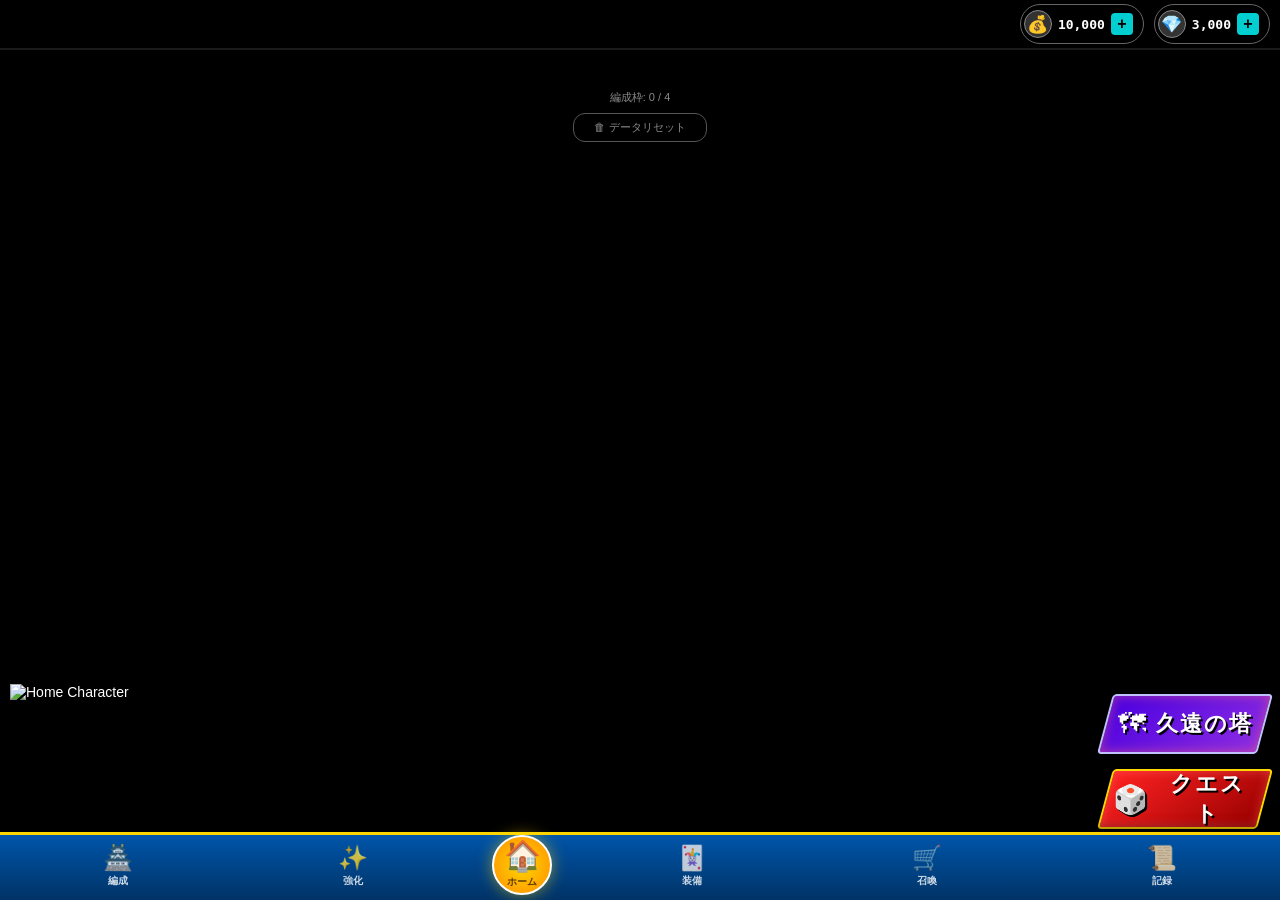
==== index.html @ 0bf2eef8 "Replace sugoroku with auto quest mode and panel battles" ====
<!DOCTYPE html>
<html lang="ja">
<head>
<meta charset="UTF-8">
<meta name="viewport" content="width=device-width, initial-scale=1.0, maximum-scale=1.0, user-scalable=no, viewport-fit=cover">
<title>時空大戦絵巻</title>
<link rel="manifest" href="manifest.json">
<meta name="theme-color" content="#0055aa">

<meta name="apple-mobile-web-app-capable" content="yes">
<meta name="apple-mobile-web-app-status-bar-style" content="black-translucent">
<meta name="apple-mobile-web-app-title" content="時空大戦">
<link rel="apple-touch-icon" href="icon.webp">
<link rel="preconnect" href="https://fonts.googleapis.com">
<link rel="preconnect" href="https://fonts.gstatic.com" crossorigin>
<link href="https://fonts.googleapis.com/css2?family=Reggae+One&display=swap" rel="stylesheet">

<script>
  if ('serviceWorker' in navigator) {
    window.addEventListener('load', () => {
      navigator.serviceWorker.register('./sw.js')
        .then(() => console.log('Service Worker Registered'));
    });
  }
</script>
<link rel="stylesheet" href="style-base.css">
<link rel="stylesheet" href="style-gacha.css">
<link rel="stylesheet" href="style-battle.css">
<link rel="stylesheet" href="style-sugoroku.css">
<link rel="stylesheet" href="style-panel-battle.css">
<link rel="stylesheet" href="style-formation.css">

<link rel="icon" href="data:,">

<script src="sound_manager.js"></script>

<style>
    /* グローバルヘッダー (ステータス表示用) */
    .global-header {
    position: fixed;
    top: 0; left: 0; width: 100%;
    
    /* ★修正: safe-area-inset-topでノッチ対応 */
    height: calc(var(--header-h, 50px) + env(safe-area-inset-top, 0px));
    
    background: linear-gradient(to bottom, #000 0%, rgba(0,0,0,0.9) 80%, rgba(0,0,0,0.7) 100%);
    z-index: 10000;
    display: flex;
    align-items: center;
    justify-content: flex-end; 
    padding: 0 10px;
    
    /* ★修正: 上部にセーフエリア分の余白 */
    padding-top: env(safe-area-inset-top, 0px);
    
    box-sizing: border-box;
    border-bottom: 2px solid rgba(255,255,255,0.1);
    pointer-events: none; 
}

/* ★追加: PWAスタンドアロンモード時のヘッダー微調整 */
.pwa-standalone .global-header {
    /* スタンドアロンモードではノッチのみ考慮 */
}

/* ★追加: ブラウザモード時（URLバーがある場合）*/
.pwa-browser .global-header {
    /* ブラウザモードでは追加調整不要（URLバーの下にヘッダーが来る） */
}
    .gh-right { display: flex; align-items: center; gap: 10px; pointer-events: auto; }
    
    .gh-resource {
        display: flex; align-items: center;
        background: rgba(0,0,0,0.6); border: 1px solid #666;
        border-radius: 20px; padding: 3px 10px 3px 3px;
        height: 32px; min-width: 100px;
    }
    .gh-icon {
        width: 26px; height: 26px; display: flex; align-items: center; justify-content: center;
        font-size: 17px; background: #333; border-radius: 50%; margin-right: 6px; border: 1px solid #888;
    }
    .gh-val { color: #fff; font-weight: bold; font-family: monospace; font-size: 13px; flex: 1; text-align: right; }
    .gh-plus {
        width: 22px; height: 22px; background: #00ced1; color: #000;
        border-radius: 4px; display: flex; align-items: center; justify-content: center;
        font-weight: bold; font-size: 16px; margin-left: 6px; cursor: pointer;
    }

 /* ★修正: 画面コンテンツ位置調整 (ヘッダー + セーフエリア) */
.screen {
    padding-top: calc(var(--header-h, 50px) + env(safe-area-inset-top, 0px)) !important;
}

/* ★追加: バトル画面はフルスクリーン（ヘッダーなし）*/
#screen-battle {
    padding-top: env(safe-area-inset-top, 0px) !important;
}
    
  /* ★修正: ホームロゴ位置 */
.home-logo-area {
    margin-top: calc(20px + env(safe-area-inset-top, 0px));
}

/* ホーム画面キャラクター配置 */
.home-char-anim {
    position: absolute;
    
    /* ★修正1: 位置を少し下げる（床に足を着けるため） */
    bottom: 200px; 
    
    /* ★修正2: 左端からの距離（少し左に寄せる） */
    left: 10px;
    
    /* ★修正3: サイズを小さくする（160px → 90px くらいに） */
    width: 140px; 
    height: auto;
    
    /* 重なり順などの設定はそのまま */
    z-index: 20;
    pointer-events: none;
    /* 影をつけて馴染ませる（お好みで） */
    filter: drop-shadow(4px 7px 5px rgba(0,0,0,0.8));
}

/* 画面サイズに応じた微調整（必要な場合） */
@media (max-width: 380px) {
    .home-char-anim {
        width: 140px;
        bottom: 120px;
        left: 0;
    }

}
</style>

<script src="data.js"></script>
<script src="card_system.js"></script>
<script src="managers.js"></script>
<script src="scene_card_equip.js"></script>
<script src="scene_formation_redesign.js"></script>
<script src="scene_enhance.js"></script>
<script src="battle_state.js"></script>
<script src="battle_view.js"></script>
<script src="battle_effect.js"></script>
<script src="scene_battle.js"></script>
<script src="scene_gacha.js"></script>
<script src="scene_zukan.js"></script>
<script src="data_sugoroku_stages.js"></script> 
<script src="scene_sugoroku.js"></script>
<script src="sugoroku_ui.js"></script>
<script src="scene_panel_battle.js"></script>
<script src="panel_battle_ui.js"></script>
<script src="main.js"></script>


<meta name="apple-mobile-web-app-capable" content="yes">
    
    <meta name="mobile-web-app-capable" content="yes">
</head>
<body>

<div class="app-background"></div>

<div id="global-header" class="global-header">
    <div class="gh-right">
        <div class="gh-resource">
            <div class="gh-icon">💰</div>
            <span class="gh-val" id="gh-gold">0</span>
            <div class="gh-plus">+</div>
        </div>
        <div class="gh-resource">
            <div class="gh-icon" style="color:#0ff;">💎</div>
            <span class="gh-val" id="gh-gem">0</span>
            <div class="gh-plus" onclick="alert('課金画面へ(未実装)')">+</div>
        </div>
    </div>
</div>

<div id="global-footer" class="global-footer">
    <button class="gf-btn" onclick="changeScene('edit')"><div class="gf-icon">🏯</div><div class="gf-text">編成</div></button>
    <button class="gf-btn" onclick="changeScene('enhance')"><div class="gf-icon">✨</div><div class="gf-text">強化</div></button>
    <button class="gf-btn main-btn" onclick="changeScene('home')"><div class="gf-icon">🏠</div><div class="gf-text">ホーム</div></button>
    <button class="gf-btn" onclick="changeScene('cards')"><div class="gf-icon">🃏</div><div class="gf-text">装備</div></button>
    <button class="gf-btn" onclick="changeScene('gacha')"><div class="gf-icon">🛒</div><div class="gf-text">召喚</div></button>
    <button class="gf-btn" onclick="changeScene('zukan')"><div class="gf-icon">📜</div><div class="gf-text">記録</div></button>
</div>

<div id="screen-home" class="screen active">

    <div class="home-logo-area"></div>
    <img src="images/my_character.webp" class="home-char-anim" alt="Home Character">
    
    <div class="home-quest-btn-container">

        <button class="btn-quest-big" style="margin-bottom: 15px; background: linear-gradient(135deg, #4a00e0, #8e2de2); border-color: #c0c0ff;" onclick="changeScene('tower')">
            <div class="qb-icon">🗺</div>
            <div class="qb-text">久遠の塔</div>
        </button>
        
        <button class="btn-quest-big" onclick="goToSugoroku()">
            <div class="qb-icon">🎲</div>
            <div class="qb-text">クエスト</div>
        </button>
    </div>
    <div style="text-align:center; margin-top:20px; padding-bottom:80px;">
        <div style="color:#888; font-size:11px; margin-bottom:8px;">編成枠: <span id="home-slot-info"></span></div>
        <button onclick="if(confirm('全データをリセットしますか？\nこの操作は取り消せません！')){app.data.resetAllData();}" style="background:rgba(0,0,0,0.4); border:1px solid #555; color:#888; font-size:11px; padding:6px 20px; border-radius:12px; cursor:pointer;">🗑 データリセット</button>
    </div>
</div>

<div id="screen-map-select" class="screen">
    <div class="header-bar">
        <button class="btn-back" onclick="goHome()">🏠</button>
        <span class="header-title">出撃エリア選択</span>
    </div>
    <div class="map-select-container">
        <div id="stage-list" class="stage-list-scroll">
            </div>
    </div>
</div>

<style>
/* マップ選択画面用スタイル */
.map-select-container {
    width: 100%; height: 100%;
    padding: 10px; box-sizing: border-box;
    overflow-y: auto;
    background: #222;
}
.stage-card {
    position: relative;
    width: 100%; height: 100px;
    margin-bottom: 15px;
    border-radius: 8px;
    background-size: cover; background-position: center;
    border: 2px solid #555;
    box-shadow: 0 4px 8px rgba(0,0,0,0.5);
    overflow: hidden;
    transition: transform 0.1s;
}
.stage-card:active { transform: scale(0.98); }
.stage-card-overlay {
    position: absolute; top: 0; left: 0; width: 100%; height: 100%;
    background: linear-gradient(to right, rgba(0,0,0,0.9) 0%, rgba(0,0,0,0.4) 60%, transparent 100%);
    padding: 10px; box-sizing: border-box;
    display: flex; flex-direction: column; justify-content: center;
}
.stage-title { font-size: 18px; font-weight: bold; color: #fff; text-shadow: 0 0 5px #000; margin-bottom: 4px; }
.stage-desc { font-size: 11px; color: #ccc; line-height: 1.4; max-width: 70%; }
.stage-level { position: absolute; top: 10px; right: 10px; background: rgba(0,0,0,0.6); color: #0ff; font-weight: bold; font-size: 12px; padding: 2px 6px; border-radius: 4px; border: 1px solid #0ff; }

/* ロック状態 */
.stage-card.locked { filter: grayscale(100%); pointer-events: none; opacity: 0.6; }
.lock-cover {
    position: absolute; top: 0; left: 0; width: 100%; height: 100%;
    background: rgba(0,0,0,0.7);
    display: flex; align-items: center; justify-content: center;
    color: #888; font-weight: bold; font-size: 20px;
}
</style>

<div id="screen-edit" class="screen">
    <div class="formation-top-area">
        <div class="selected-card-detail">
            <div class="selected-card-image" id="selected-card-img">
                </div>
            <div class="selected-card-rarity" id="selected-card-rarity">
                </div>
        </div>
        
        <div class="selected-card-stats" id="selected-card-stats">
            <div class="stat-name-row">
                <div class="stat-name" id="selected-name">キャラクターを選択</div>
                <div class="stat-subinfo">
                    <span id="selected-level">レベル 1/50</span>
                    <span id="selected-size">サイズ 1x1</span>
                </div>
            </div>
            
            <div class="stat-row">
                <span class="stat-label">HP</span>
                <span class="stat-value hp" id="selected-hp">0</span>
            </div>
            <div class="stat-row">
                <span class="stat-label">攻撃力</span>
                <span class="stat-value atk" id="selected-atk">0</span>
            </div>
            <div class="stat-row">
                <span class="stat-label">素早さ</span>
                <span class="stat-value spd" id="selected-spd">0</span>
            </div>
            
            <div class="passive-row" id="selected-passive" style="display:none;">
                <span class="passive-icon">⚡</span>
                <span class="passive-text" id="passive-text">パッシブ</span>
            </div>
            
        </div>
    </div>
    
    <div class="formation-middle-area">
        <div class="formation-board-large" id="edit-board-large">
            <div class="grid-bg">
                <div class="grid-cell front" data-idx="0">F1</div>
                <div class="grid-cell front" data-idx="1">F2</div>
                <div class="grid-cell front" data-idx="2">F3</div>
                <div class="grid-cell front" data-idx="3">F4</div>
                <div class="grid-cell back" data-idx="4">B1</div>
                <div class="grid-cell back" data-idx="5">B2</div>
                <div class="grid-cell back" data-idx="6">B3</div>
                <div class="grid-cell back" data-idx="7">B4</div>
            </div>
            <div id="edit-units-layer-large"></div>
        </div>
        
        <div class="deck-total-stats">
            <div class="deck-stat-item">
                <span class="deck-stat-label">所持カード</span>
                <span class="deck-stat-value" id="owned-card-count">0</span>
            </div>
            <div class="deck-stat-item">
                <span class="deck-stat-label">総HP</span>
                <span class="deck-stat-value hp" id="total-hp-new">0</span>
            </div>
            <div class="deck-stat-item">
                <span class="deck-stat-label">総攻撃力</span>
                <span class="deck-stat-value atk" id="total-atk-new">0</span>
            </div>
            <div class="deck-stat-item">
                <span class="deck-stat-label">平均SP</span>
                <span class="deck-stat-value sp" id="avg-sp-new">0.0</span>
            </div>
            <div class="deck-stat-item">
                <span class="deck-stat-label">枠</span>
                <span class="deck-stat-value" id="slot-count-info" style="color:#ffd700;">0/4</span>
            </div>
        </div>
        
        <div class="formation-controls">
            <button class="btn-clear-all" onclick="clearFormation()">全解除</button>
            <button class="btn-start-battle" id="btn-start-new" disabled>出陣開始</button>
        </div>
    </div>
    
    <div class="formation-bottom-area">
        <div class="owned-cards-label">
            <span>所持カード</span>
            <span class="owned-count" id="card-count-label">0体</span>
        </div>
        
        <div class="cards-horizontal-scroll" id="formation-cards-horizontal">
            </div>
        
        <div class="filter-buttons-area" id="filter-buttons">
            <button class="filter-btn active" data-filter="all">ALL</button>
            <button class="filter-btn" data-filter="0">👼 神</button>
            <button class="filter-btn" data-filter="1">👑 覇王</button>
            <button class="filter-btn" data-filter="2">👸 姫</button>
            <button class="filter-btn" data-filter="3">⚔️ 武将</button>
            <button class="filter-btn" data-filter="4">⚙️ 豪族</button>
            <button class="filter-btn" data-filter="5">👻 妖怪</button>
            <button class="filter-btn" data-filter="rarity">レアリティの高い順</button>
        </div>
    </div>
</div>

<div id="screen-enhance" class="screen">
    <div class="header-bar"><button class="btn-back" onclick="goHome()">🏠</button><span class="header-title">武将強化</span></div>
    
    <div class="enhance-layout-panel tall-panel" id="enh-panel"></div>

    <div class="inventory-area enhance-list-area">
        <div class="card-list grid-5-col" id="enhance-list"></div>
    </div>
</div>

<div id="screen-gacha" class="screen">
    <div class="header-bar">
        <button class="btn-back" onclick="goHome()">🏠</button>
        <span class="header-title">召喚の儀</span>
    </div>

    <div class="gacha-container">
        <div class="gacha-banner">
            <div class="banner-text">時空の英雄を<br>呼び覚ませ</div>
        </div>

        <div class="gacha-controls"></div>
    </div>

    <div id="gacha-result" class="gacha-result-overlay" style="display:none;"></div>
</div>

<div id="screen-zukan" class="screen">
    <div class="header-bar">
        <button class="btn-back" onclick="goHome()">🏠</button>
        <span class="header-title">武将名鑑</span>
    </div>
</div>

<div id="screen-cards" class="screen">
    <div class="header-bar">
        <button class="btn-back" onclick="goHome()">🏠</button>
        <span class="header-title">装備カード</span>
    </div>
    <div class="card-screen-body">
        <div id="card-screen-content"></div>
    </div>
</div>

<div id="screen-battle" class="screen">
    <div class="battle-field" id="field">
        <button id="btn-speed" class="btn-speed" onclick="toggleSpeed()">x1.0</button>
        <div class="order-bar-container"><div class="order-label">NEXT:</div><div class="order-list" id="order-list"></div></div>
        <div class="cutin-layer" id="cutin-layer"></div>
        
        <div class="battle-area-container battle-area-enemy" id="enemy-area">
            <div class="battle-board" id="enemy-board"></div>
        </div>
        
        <div class="battle-area-container battle-area-player" id="player-area">
            <div class="battle-board" id="player-board"></div>
        </div>
    </div>
    <div style="background:#111; padding:10px; text-align:center; border-top:1px solid #333;">
        <button class="btn-mini" onclick="backToEdit()">撤退</button>
    </div>
</div>

<div id="screen-sugoroku" class="screen">
    <div class="header-bar">
        <button class="btn-back" onclick="goHome()">🏠</button>
        <span class="header-title">クエスト</span>
    </div>

    <div class="sg-container">
        <div class="sg-scroll-area">
            <div id="sugoroku-track" class="sg-track"></div>
        </div>

        <div class="sg-ctrl-panel">
            <div class="sg-info-box">
                <div id="sg-msg-log" class="sg-log"></div>
            </div>
            <div class="sg-dice-box">
                <div id="sg-dice-val" class="sg-remain">残り: --回</div>
                <div id="sg-dice-visual" class="sg-dice">🎲</div>
                <button class="btn-red sg-roll-btn" onclick="app.sugorokuScreen.rollDice()">サイコロを振る</button>
            </div>
        </div>
    </div>
</div>

<script src="scene_tower.js"></script>
<div id="screen-tower" class="screen">
        <div class="header-bar">
            <button class="btn-back" onclick="app.changeScene('screen-home')">🏠</button>
            <div class="header-title">久遠の塔</div>
            <div style="width:40px;"></div>
        </div>

        <div class="tower-container" style="flex:1; display:flex; flex-direction:column; align-items:center; width:100%; overflow-y:auto; padding-top:10px;">
            
            <div id="tower-floor-num" class="tower-floor-display" style="margin-bottom: 10px;">
                第 1 階層
            </div>

            <div class="tower-panel" style="width:90%; max-width:400px; background:rgba(0,0,0,0.6); border:1px solid #a0f; padding:20px; border-radius:12px;">
                <div id="tower-enemy-info" style="width:100%;">
                    </div>
            </div>

            <button class="btn-tower-challenge" onclick="app.towerScreen.startBattle()">
                挑戦開始
                <span class="btn-sub-text">消費スタミナ: 0</span>
            </button>

        </div>
        
        </div>
</div>

<style>
/* --- 塔画面のスタイル修正 --- */

/* 1. 背景画像をセットし、雰囲気を暗くする */
#screen-tower {
    /* お好みの塔の画像を images フォルダに入れてファイル名を指定してください */
    /* もし画像がない場合は、仮で暗いグラデーションにします */
    background: linear-gradient(to bottom, #050510, #1a0b2e); 
    /* 画像がある場合は以下を有効にしてください */
    background-image: url('images/bg_tower_top.webp'); 
    background-size: cover;
    background-position: center bottom;
    color: #fff;
}

/* 2. 不要な「東京タワーアイコン」を消す */
.tower-icon-large {
    display: none !important;
}

/* 3. かっこいい「挑戦ボタン」のデザイン定義 */
.btn-tower-challenge {
    position: relative;
    width: 260px;
    padding: 15px 0;
    margin: 20px auto;
    
    /* 紫～ピンクの怪しいグラデーション */
    background: linear-gradient(135deg, #b000e0 0%, #6a00ff 100%);
    border: 2px solid #deaaff;
    border-radius: 50px;
    
    /* 文字スタイル */
    color: #fff;
    font-size: 24px;
    font-weight: 900;
    font-family: sans-serif;
    letter-spacing: 2px;
    text-shadow: 0 0 10px #e0f, 0 2px 0 #000;
    
    /* 発光エフェクト */
    box-shadow: 
        0 0 20px rgba(160, 0, 255, 0.6), 
        inset 0 2px 10px rgba(255, 255, 255, 0.4);
    
    cursor: pointer;
    overflow: hidden;
    transition: transform 0.1s;
}

/* ボタンのキラッと光るアニメーション */
.btn-tower-challenge::after {
    content: '';
    position: absolute;
    top: -50%; left: -100%;
    width: 50%; height: 200%;
    background: linear-gradient(to right, transparent, rgba(255,255,255,0.6), transparent);
    transform: rotate(25deg);
    animation: shineFlow 3s infinite ease-in-out;
}

@keyframes shineFlow {
    0% { left: -100%; }
    20% { left: 200%; }
    100% { left: 200%; }
}

.btn-tower-challenge:active {
    transform: scale(0.95);
    filter: brightness(0.8);
}

.btn-sub-text {
    display: block;
    font-size: 11px;
    font-weight: normal;
    color: #e0ccff;
    margin-top: 2px;
    letter-spacing: 0;
    text-shadow: none;
    opacity: 0.9;
}

/* =============================================
   ★塔 敵プレビュー (カードグリッド)
   ============================================= */
.tower-section-label {
    font-size: 12px;
    font-weight: bold;
    color: #ff6666;
    letter-spacing: 2px;
    text-align: center;
    margin-bottom: 6px;
    text-shadow: 0 0 8px rgba(255,0,0,0.3);
}

/* カードグリッド (4列) */
.tower-card-grid {
    display: grid;
    grid-template-columns: repeat(4, 1fr);
    gap: 4px;
    width: 100%;
    padding: 0;
}

/* 個別カード */
.tower-enemy-card {
    position: relative;
    aspect-ratio: 3 / 4;
    background: #222;
    border: 2px solid #555;
    border-radius: 6px;
    background-size: cover, cover;
    background-position: center, center;
    overflow: hidden;
    box-shadow: 0 2px 6px rgba(0,0,0,0.5);
}

/* UR光沢エフェクト */
.tower-enemy-card.rarity-ur {
    border-color: #e100ff;
    box-shadow: 0 0 8px rgba(225,0,255,0.4), 0 2px 6px rgba(0,0,0,0.5);
}
.tower-enemy-card.rarity-ur::after {
    content: '';
    position: absolute;
    top: 0; left: -150%;
    width: 100%; height: 100%;
    background: linear-gradient(105deg,
        rgba(255,255,255,0) 10%,
        rgba(255,230,150,0.4) 30%,
        rgba(255,255,255,1.0) 50%,
        rgba(255,230,150,0.4) 70%,
        rgba(255,255,255,0) 90%);
    transform: skewX(-20deg);
    pointer-events: none;
    animation: towerKiraShine 3.5s infinite ease-in-out;
    z-index: 10;
    filter: drop-shadow(0 0 5px rgba(255,215,0,0.8));
}
@keyframes towerKiraShine {
    0% { left: -150%; opacity: 0; }
    15% { opacity: 1; }
    35% { left: 150%; opacity: 1; }
    100% { left: 150%; opacity: 0; }
}

/* Lvバッジ (左上) */
.tec-lv-badge {
    position: absolute;
    top: 2px; left: 2px;
    background: rgba(0,0,0,0.8);
    color: #fff;
    font-size: 9px;
    font-weight: bold;
    padding: 1px 4px;
    border-radius: 3px;
    z-index: 20;
}

/* タイプアイコン (右上) */
.tec-type-badge {
    position: absolute;
    top: 1px; right: 2px;
    font-size: 12px;
    z-index: 20;
    filter: drop-shadow(0 1px 2px rgba(0,0,0,0.8));
}

/* フッター (星) */
.tec-footer {
    position: absolute;
    bottom: 0; left: 0; width: 100%;
    height: 20px;
    background: rgba(0,0,0,0.85);
    display: flex;
    align-items: center;
    justify-content: center;
    gap: 0;
    font-size: 11px;
    letter-spacing: -1px;
    z-index: 20;
    border-radius: 0 0 4px 4px;
}

/* 画像なし時の名前表示 */
.tec-name-fallback {
    position: absolute;
    top: 50%; left: 50%;
    transform: translate(-50%, -50%);
    color: #fff;
    font-size: 10px;
    font-weight: bold;
    text-align: center;
    text-shadow: 0 1px 3px #000;
    z-index: 5;
    width: 90%;
    word-break: break-all;
}

/* 敵ステータスバー */
.tower-enemy-stats {
    display: flex;
    justify-content: center;
    gap: 15px;
    padding: 6px 0 4px;
    font-size: 13px;
}
.tes-item {
    color: #ddd;
}

/* 敵入替えボタン */
.btn-tower-reroll {
    display: block;
    width: 100%;
    padding: 8px 0;
    margin: 4px 0 10px;
    background: rgba(80,80,120,0.6);
    border: 1px solid rgba(150,150,255,0.4);
    border-radius: 6px;
    color: #ccc;
    font-size: 13px;
    font-weight: bold;
    cursor: pointer;
    transition: background 0.2s;
}
.btn-tower-reroll:active {
    background: rgba(100,100,160,0.8);
    transform: scale(0.97);
}

/* 報酬セクション */
.tower-reward {
    text-align: center;
    padding: 8px 0 0;
    border-top: 1px solid rgba(255,255,255,0.1);
}


</style>


</body>


</html>
---- style-base.css ----
@charset "UTF-8";

/* =========================================
   ベース設定 (スマホ安定化)
   ========================================= */

:root {
    --vh: 1vh;
    --app-height: 100vh;
    --header-h: 50px;
    --footer-h: 56px;
    
    /* ★追加: PWAモード用の追加マージン */
    --browser-top-offset: 0px;
}

/* ★追加: PWAスタンドアロンモード検出時のスタイル */
@media all and (display-mode: standalone) {
    :root {
        --browser-top-offset: 0px;
    }
}

body { 
    font-family: -apple-system, BlinkMacSystemFont, 'Hiragino Kaku Gothic ProN', 'Yu Gothic', sans-serif;
    background: #000; color: #fff; margin: 0; 
    overflow: hidden; /* スクロール禁止 */
    user-select: none; -webkit-user-select: none; /* 長押し選択禁止 */
    -webkit-touch-callout: none; /* iOS長押しメニュー禁止 */
    touch-action: manipulation; /* ダブルタップ拡大防止 */
    font-size: 14px;
    width: 100%;
    
    /* ★3段フォールバック: JS変数 → dvh → vh */
    height: 100vh; 
    height: 100dvh;
    height: var(--app-height, 100dvh); 
}

/* --- 背景設定 --- */
.app-background { 
    position: fixed; top: 0; left: 0; width: 100%; height: 100%; 
    background: url('images/home_bg.webp') center/cover no-repeat; 
    z-index: -1; 
}

/* 画面共通設定 */
.screen { 
    display: none; width: 100%; 
    
    /* ★3段フォールバック */
    height: 100vh; 
    height: 100dvh;
    height: var(--app-height, 100dvh); 
    
    flex-direction: column; 
    
    /* ★修正: フッターの高さ + iPhoneのホームバーの高さ(safe-area) を確保 */
    padding-bottom: calc(var(--footer-h) + env(safe-area-inset-bottom, 0px));
    
    box-sizing: border-box; 
    background: rgba(0,0,0,0.6);
    position: absolute; top: 0; left: 0;
    overflow: hidden; /* 内部スクロールは許可、全体は禁止 */
}
.active { display: flex; z-index: 10; }

/* ホーム画面だけは背景を透過して壁紙を見せる */
#screen-home { background: transparent !important; }


/* =========================================
   フッター (共通)
   ========================================= */
.global-footer { 
    position: fixed; bottom: 0; left: 0; width: 100%; 
    height: var(--footer-h); 
    background: linear-gradient(to top, #000 90%, rgba(0,0,0,0.8)); 
    border-top: 2px solid #d4af37; 
    display: flex; justify-content: space-around; align-items: center; 
    z-index: 9000; 
    
    /* ★修正: iPhone X以降の下部バー対応 */
    padding-bottom: env(safe-area-inset-bottom, 0px);
    height: calc(var(--footer-h) + env(safe-area-inset-bottom, 0px));
    
    box-sizing: border-box; 
}
.gf-btn { 
    background: transparent; border: none; color: #aaa; width: 15%; height: 100%; 
    display: flex; flex-direction: column; align-items: center; justify-content: center; 
    cursor: pointer; -webkit-tap-highlight-color: transparent;
}
.gf-btn:active { transform: scale(0.95); color: #fff; }
.gf-icon { font-size: 24px; margin-bottom: 2px; } 
.gf-text { font-size: 10px; font-weight: bold; }

/* フッター中央ボタン */
.gf-btn.main-btn { 
    background: radial-gradient(circle, #0055b7, #000); 
    border-radius: 50%; width: 56px; height: 56px; margin-bottom: 16px; 
    border: 2px solid #00ced1; box-shadow: 0 0 10px #00ced1; color: #fff; 
}
.gf-btn.main-btn .gf-icon { font-size: 30px; }


/* =========================================
   ホーム画面
   ========================================= */
/* ★修正: PWA全画面時のボタン位置調整 */
.home-quest-btn-container { 
    position: absolute; 
    bottom: calc(var(--footer-h) + env(safe-area-inset-bottom, 0px) + 15px); 
    right: 15px; 
    z-index: 100; 
}
.btn-quest-big {
    width: 160px; height: 60px; border-radius: 4px;
    background: linear-gradient(135deg, #ff2222 0%, #990000 100%);
    border: 2px solid #ffd700;
    box-shadow: 0 4px 15px rgba(0, 0, 0, 0.8), inset 0 0 10px rgba(255, 100, 100, 0.5);
    transform: skewX(-15deg); display: flex; align-items: center; justify-content: center;
    gap: 10px; cursor: pointer; transition: transform 0.1s, filter 0.1s;
    animation: questPulse 2s infinite; color: #fff;
    -webkit-tap-highlight-color: transparent;
}
.btn-quest-big > * { transform: skewX(15deg); }
.btn-quest-big:active { transform: skewX(-15deg) scale(0.95); filter: brightness(0.8); }
.qb-icon { font-size: 28px; text-shadow: 2px 2px 0 #000; }
.qb-text { font-size: 22px; font-weight: 900; text-shadow: 2px 2px 0 #000; letter-spacing: 2px; font-family: 'Hiragino Mincho ProN', serif; }
@keyframes questPulse {
    0% { box-shadow: 0 0 10px rgba(255, 0, 0, 0.5); border-color: #d4af37; }
    50% { box-shadow: 0 0 25px rgba(255, 50, 50, 0.8); border-color: #fff; }
    100% { box-shadow: 0 0 10px rgba(255, 0, 0, 0.5); border-color: #d4af37; }
}


/* =========================================
   ヘッダー・共通UI
   ========================================= */
.header-bar { 
    background: #fff; padding: 2px 8px; display: flex; align-items: center; 
    border-bottom: 2px solid #000; 
    
    /* ★修正: フレックスの固定をやめる、または高さを計算式にする */
    flex: 0 0 auto; 
    z-index: 100; position: relative; 
    
    /* ★修正: パディングと高さをノッチ対応にする */
    padding-top: max(2px, env(safe-area-inset-top, 0px));
    height: calc(28px + env(safe-area-inset-top, 0px)); /* 元の高さ(28pxくらい) + ノッチ */
    
    box-sizing: border-box; /* これがないとパディング分膨らんでしまう */
}
.header-bar::after { content: ''; position: absolute; bottom: -4px; left: 0; width: 100%; height: 4px; background: repeating-linear-gradient(45deg, #000, #000 5px, #444 5px, #444 10px); }
.btn-back { background: #00ced1; border: 2px solid #000; color: #000; border-radius: 4px; padding: 1px 8px; font-weight: 900; box-shadow: 2px 2px 0 #000; font-size: 11px; cursor: pointer; }
.header-title { flex: 1; text-align: center; font-weight: 900; letter-spacing: 1px; color: #000; font-size: 14px; }

/* 汎用パネル */
.enhance-layout-panel { display: flex; flex-direction: column; background: #111; border-bottom: 3px solid #444; padding: 6px; gap: 6px; flex: 0 0 auto; }
.enhance-layout-panel.short-panel { height: auto; max-height: 120px; overflow-y: auto; }
.enhance-layout-panel.tall-panel { flex: 6; overflow-y: auto; -webkit-overflow-scrolling: touch; }

/* キャラ一覧エリア */
.inventory-area { 
    flex: 1; background: #111; overflow-y: auto; padding: 4px; 
    border-top: 2px solid #fff; 
    background-image: repeating-linear-gradient(45deg, #151515 0, #151515 10px, #111 10px, #111 20px); 
    -webkit-overflow-scrolling: touch; 
    min-height: 0; 
}

/* 強化画面用の一覧エリア */
.inventory-area.enhance-list-area {
    border-top: 1px solid #333;
}

/* カードリスト */
.card-list { display: grid; grid-template-columns: repeat(5, 1fr); gap: 3px; align-content: start; }
.list-card { 
    width: 100%; aspect-ratio: 3/4; border: 1px solid #555; background: #222; 
    border-radius: 4px; position: relative; cursor: pointer; box-sizing: border-box; 
    background-size: cover; background-position: center; transition: transform 0.1s; min-height: 50px; 
}
.list-card.selected { border: 2px solid #00ffff; box-shadow: 0 0 8px #00ffff; z-index: 5; transform: scale(1.05); }
.list-card.disabled { opacity: 0.3; filter: grayscale(100%); }
.list-card.in-deck { filter: brightness(0.6); }

/* カード内部 */
.lc-header { position: absolute; top: 2px; left: 2px; z-index: 2; }
.shape-icon { display: grid; grid-template-columns: 1fr 1fr; width: 10px; height: 10px; gap: 1px; }
.shape-cell-dot { background: #555; border-radius: 1px; }
.shape-cell-dot.on { background: #00ffff; box-shadow: 0 0 2px #00ffff; }
.lc-rarity { position: absolute; bottom: 0; width: 100%; text-align: left; padding-left: 2px; color: #ffd700; font-size: 10px; text-shadow: 1px 1px 0 #000; letter-spacing: -2px; background: rgba(0,0,0,0.6); }
---- style-gacha.css ----
@charset "UTF-8";

/* =========================================
   ガチャ画面
   ========================================= */
.gacha-container { flex: 1; display: flex; flex-direction: column; align-items: center; justify-content: center; background: radial-gradient(#333, #000); }
.gacha-banner { 
    width: 90%; height: 200px; background: url('images/home_bg.webp') center/cover; 
    border: 2px solid #ffd700; border-radius: 8px; display: flex; align-items: center; justify-content: center; 
    margin-bottom: 30px; box-shadow: 0 0 20px rgba(255, 215, 0, 0.3); 
}
.banner-text { font-size: 24px; font-weight: 900; color: #fff; text-shadow: 0 0 10px #000, 2px 2px 0 #f00; text-align: center; letter-spacing: 5px; }

.gacha-btn { 
    width: 200px; height: 60px; background: linear-gradient(to bottom, #b71c1c, #500); 
    border: 2px solid #ffd700; border-radius: 30px; color: #fff; cursor: pointer; 
    display: flex; flex-direction: column; align-items: center; justify-content: center; 
    box-shadow: 0 5px 15px rgba(255,0,0,0.4); transition: transform 0.1s; 
    -webkit-tap-highlight-color: transparent;
}
.gacha-btn:active { transform: scale(0.95); }
.g-label { font-size: 18px; font-weight: bold; }
.g-cost { font-size: 12px; color: #ffeb3b; }

.gacha-result-overlay { 
    position: fixed; top: 0; left: 0; width: 100%; height: 100%; 
    background: rgba(0,0,0,0.85); z-index: 11000; /* ヘッダーより上に */
    display: flex; align-items: center; justify-content: center; animation: fadeIn 0.3s; 
}

.gacha-controls {
    display: flex;
    flex-direction: column;
    gap: 15px;
    align-items: center;
}
---- style-battle.css ----
@charset "UTF-8";

/* =========================================
   バトル画面
   ========================================= */
#screen-battle { 
    padding-bottom: 0; z-index: 8000; 
    background-color: #000;
    background-size: cover;
    background-position: center;
    background-repeat: no-repeat;
}

.battle-field { flex: 1; display: flex; flex-direction: column; justify-content: center; align-items: center; position: relative; }
.order-bar-container { position: absolute; top: 50px; width: 100%; height: 30px; background: rgba(0,0,0,0.8); display: flex; align-items: center; border-top:1px solid #fff; border-bottom:1px solid #fff; z-index: 50; }
.order-label { color: #00ced1; font-weight: bold; font-size: 11px; margin-left: 8px; margin-right: 5px; }
.order-list { display: flex; gap: 5px; }
.micro-card { width: 20px; height: 26px; background: #fff; border: 1px solid #999; color:#000; display: flex; justify-content: center; align-items: center; font-size: 12px; }
.micro-card.active-turn { background: #00ced1; border-color: #00ced1; transform: scale(1.3); z-index: 10; }
.micro-card.is-enemy { border: 2px solid #f00; }

.btn-speed {
    position: absolute;
    top: 10px;
    right: 10px;
    background: rgba(0, 0, 0, 0.8);
    color: #0ff;
    border: 1px solid #0ff;
    padding: 4px 10px;
    border-radius: 4px;
    font-size: 12px;
    font-weight: bold;
    cursor: pointer;
    z-index: 100;
}

.battle-area-container {
    width: 100%;
    display: flex;
    justify-content: center;
}

.battle-board { 
    width: 300px; height: 180px; margin: 10px auto; position: relative; 
    border: 1px dashed #555; transform-origin: center; transform: scale(min(1, calc(95vw / 300))); 
}

/* =========================================
   エリア配置調整 (敵・味方を下に移動)
   ========================================= */

/* ★敵エリア: 数値を増やすと下に移動 */
.battle-area-enemy {
    position: absolute;
    top: 180px !important;  /* 50px -> 90px */
    left: 0;
    right: 0;
    z-index: 10;
}

/* ★プレイヤーエリア: 数値を減らすと下に移動 */
.battle-area-player {
    position: absolute;
    bottom: 55px !important; /* 70px -> 20px */
    left: 0;
    right: 0;
    z-index: 10;
}

/* =========================================
   HPゲージ (スリム & シャープ化)
   ========================================= */
.hp-wrap, .hp-plate {
    width: 50px !important; 
    height: 4px !important; /* 細く */
    background: #ff0000 !important;
    border: 1px solid #000000 !important; 
    border-radius: 1px; /* 角ばらせる */
    margin-bottom: 2px; 
    position: absolute; 
    bottom: 5px; 
    left: 0 !important;
    right: 0 !important;
    margin: 0 auto !important;
    box-shadow: none !important; 
    overflow: hidden;
    z-index: 20;
}

.hp-val, .hp-fill {
    height: 100%;
    width: 100%;
    background-color: #ffff00 !important;
    background: #ffff00 !important;
    box-shadow: 0 0 4px #ffff00;
    transition: width 0.25s cubic-bezier(0.175, 0.885, 0.32, 1.275);
    position: relative;
}

.hp-val::after, .hp-fill::after {
    content: '';
    position: absolute;
    top: 0; left: 0; right: 0; height: 40%;
    background: rgba(255,255,255,0.4);
    border-radius: 2px 2px 0 0;
}

[data-side="player"] .hp-val,
[data-side="player"] .hp-fill,
[data-side="enemy"] .hp-val,
[data-side="enemy"] .hp-fill {
    background-color: #ffff00 !important;
    background: #ffff00 !important;
    box-shadow: 0 0 4px #ffff00;
}

.cutin-layer { position: absolute; top: 20%; width: 100%; pointer-events: none; z-index: 100; display: flex; flex-direction: column; gap: 5px; }
.cutin-msg { background: rgba(0,0,0,0.8); color: #fff; border-left: 4px solid #00ced1; padding: 5px 20px; margin-bottom: 5px; font-weight: bold; width: fit-content; animation: slideIn 0.2s; }
.dmg-txt { position: absolute; color: #fff; font-size: 24px; font-weight: 900; text-shadow: 2px 2px 0 #000; z-index: 200; animation: floatUp 0.8s forwards; }
@keyframes floatUp { to { transform: translateY(-40px); opacity: 0; } }
@keyframes slideIn { from { transform: translateX(-100%); opacity: 0; } to { transform: translateX(0); opacity: 1; } }

/* =========================================
   リザルト画面
   ========================================= */
.result-overlay {
    position: fixed; top: 0; left: 0; width: 100%; height: 100%;
    background: rgba(0,0,0,0.85); z-index: 12000;
    display: flex; align-items: center; justify-content: center;
    animation: fadeIn 0.5s;
}

.result-panel {
    width: 95%; max-width: 400px; max-height: 90%;
    background: linear-gradient(to bottom, #222, #111);
    border: 2px solid #ffd700; border-radius: 8px;
    box-shadow: 0 0 20px rgba(0,0,0,0.8);
    display: flex; flex-direction: column;
    overflow: hidden;
    animation: popIn 0.4s cubic-bezier(0.175, 0.885, 0.32, 1.275);
}

#battle-result-overlay button {
    display: block !important;
    margin: 20px auto 10px auto !important; /* 左右の余白を自動(auto)にして中央に配置 */
    text-align: center !important;
}

#battle-result-overlay div {
    text-align: center; /* テキストなども念のため中央揃え */
}

@keyframes fadeIn { from { opacity: 0; } to { opacity: 1; } }
@keyframes popIn { from { transform: scale(0.8); opacity: 0; } to { transform: scale(1); opacity: 1; } }

/* =========================================
   高レアリティ演出 (Rarity 4 & 5)
   ========================================= */

/* --- レアリティ4 (SR): 金色の闘気 --- */
.unit-container.rarity-4 .unit-img-box {
    filter: drop-shadow(0 0 2px rgba(255, 215, 0, 0.5));
    animation: aura-gold 2s infinite alternate ease-in-out;
}

/* ★修正: 足元リングを消去 (content: none) */
.unit-container.rarity-4::after {
    content: none; 
}

@keyframes aura-gold {
    0% { filter: drop-shadow(0 0 2px rgba(255, 215, 0, 0.3)) brightness(1); }
    100% { filter: drop-shadow(0 0 8px rgba(255, 215, 0, 0.9)) brightness(1.1); }
}

/* --- レアリティ5 (SSR): 虹色の覇気 --- */
.unit-container.rarity-5 .unit-img-box {
    filter: drop-shadow(0 0 5px rgba(200, 100, 255, 0.6));
    animation: aura-rainbow 3s infinite alternate;
}

.unit-container.rarity-5::before {
    content: '';
    position: absolute;
    bottom: 0; left: 50%;
    width: 80%; height: 80%;
    transform: translateX(-50%);
    background: radial-gradient(circle, rgba(255,255,255,0.2) 0%, rgba(255,255,255,0) 70%);
    z-index: 0;
    animation: god-pulse 2s infinite;
    pointer-events: none;
}

@keyframes aura-rainbow {
    0% { filter: drop-shadow(0 0 4px rgba(0, 255, 255, 0.6)) brightness(1); }
    50% { filter: drop-shadow(0 0 8px rgba(255, 0, 255, 0.7)) brightness(1.1); }
    100% { filter: drop-shadow(0 0 4px rgba(255, 255, 0, 0.6)) brightness(1); }
}

@keyframes god-pulse {
    0% { opacity: 0.3; transform: translateX(-50%) scale(0.8); }
    50% { opacity: 0.6; transform: translateX(-50%) scale(1.0); }
    100% { opacity: 0.3; transform: translateX(-50%) scale(0.8); }
}

@keyframes spin-ring {
    0% { transform: translateX(-50%) scaleY(0.5) rotate(0deg); }
    100% { transform: translateX(-50%) scaleY(0.5) rotate(360deg); }
}

/* 敵ステータスバーを最上部に固定 */
#bs-top {
    position: absolute !important;
    top: 0 !important;
    left: 0 !important;
    width: 100% !important;
    margin: 0 !important;
    z-index: 500 !important;
    border-top: none !important;
}

/* 味方バーも最下部にビタ付け固定 */
#bs-bot {
    position: absolute !important;
    bottom: 0 !important;
    left: 0 !important;
    width: 100% !important;
    margin: 0 !important;
    z-index: 500 !important;
    border-bottom: none !important;
}

/* =========================================
   Reggae One (肉厚・2.5秒フローティング版)
   ========================================= */

.dmg-pop {
    /* フォント設定 */
    font-family: 'Reggae One', sans-serif !important;
    font-weight: 900 !important;
    font-size: 28px !important;
    letter-spacing: -1px;
    
    /* 色設定（白文字・黒フチ0.5px） */
    color: #ffffff !important;
    -webkit-text-stroke: 0.5px #000 !important;
    text-shadow: none !important;

    /* 配置設定 */
    position: absolute;
    white-space: nowrap !important;
    text-align: center;
    line-height: 1.0;
    z-index: 10010;
    pointer-events: none;
    
    /* ★変更: 2.5秒かけてゆっくり上に消えていく */
    animation: floatUpSlow 2.5s linear forwards !important;
}

/* --- アニメーション定義: ゆっくり上昇 --- */
@keyframes floatUpSlow {
    0% {
        transform: translateY(0);
        opacity: 1;
    }
    10% {
        /* 最初だけ少しスッと上がる */
        transform: translateY(-20px);
        opacity: 1;
    }
    85% {
        /* ほとんどの時間はここでゆっくり上昇（読める時間） */
        transform: translateY(-50px);
        opacity: 1; 
    }
    100% {
        /* 最後だけフワッと消える */
        transform: translateY(-70px);
        opacity: 0;
    }
}

/* --- 各種文字設定 --- */
.dmg-pop.crit { font-size: 38px !important; color: #ff5500 !important; z-index: 10020; }
.dmg-pop.heal { color: #ffff00 !important; z-index: 10050; }
.dmg-pop.weak { font-size: 32px !important; color: #ff2222 !important; }

/* バフ・デバフ */
.dmg-pop[data-text*="UP"],
.dmg-pop[data-text*="DOWN"] {
    font-size: 24px !important;
    color: #ffffff !important;
    z-index: 10060;
}

/* その他 */
.dmg-pop.miss, .dmg-pop.resist, .dmg-pop[data-text*="MISS"] { 
    color: #cccccc !important; font-size: 24px !important; 
}

/* --- その他 (弱点・ミスなど) --- */
.dmg-pop.weak { 
    font-size: 32px !important; 
    color: #ff2222 !important; 
    -webkit-text-stroke: 0.5px #000000 !important;
}

.dmg-pop.miss, 
.dmg-pop.resist,
.dmg-pop[data-text*="MISS"],
.dmg-pop[data-text*="DODGE"],
.dmg-pop[data-text*="耐性"] { 
    color: #cccccc !important; 
    font-size: 24px !important; 
    -webkit-text-stroke: 0.5px #000000 !important;
}
/* アニメーション定義（維持） */
@keyframes popUpSlow { 
    0% { transform: translateY(0) scale(0.5); opacity: 0; } 
    10% { transform: translateY(-25px) scale(1.15); opacity: 1; } 
    80% { transform: translateY(-30px) scale(1.0); opacity: 1; }
    100% { transform: translateY(-50px) scale(1.0); opacity: 0; }
}

/* ★追加: 回避アニメーション (右に40px移動して戻る) */
@keyframes dodge-right { 
    0% { transform: translateX(0); } 
    20% { transform: translateX(50px); } /* 瞬時に右へ */
    100% { transform: translateX(0); }   /* スローで戻る */
}

.anim-dodge { 
    animation: dodge-right 0.4s cubic-bezier(0.1, 0.7, 0.1, 1); 
}
---- style-sugoroku.css ----
@charset "UTF-8";

/* =========================================
   双六モード v3 - マス画像修正 + 宝箱 + ショップ
   ========================================= */

/* -----------------------------------------
   トップバー（ゴールカウンター + デッキ残）
----------------------------------------- */
/* style-sugoroku.css */

/* --- トップバー（配置エリア） --- */
.sg-top-bar {
    position: absolute; top: 0; left: 0; width: 100%; height: 130px;
    z-index: 90; pointer-events: none;
    background: linear-gradient(to bottom, #111 60%, rgba(17,17,17,0) 100%);
    display: flex; justify-content: center; padding-top: 50px; box-sizing: border-box;
}

/* --- ゴールカウンターのコンテナ --- */
.sg-goal-counter {
    display: flex;
    align-items: flex-end; /* 下揃え */
    gap: 5px; /* 文字と数字の間隔 */
    
    /* 画面全体から浮き上がらせるドロップシャドウ */
    filter: drop-shadow(0 4px 5px rgba(0,0,0,0.5));
}

/* --- 「GOALまで」の文字 --- */
.sg-goal-label {
    /* クセのない標準フォントに変更 */
    font-family: "Hiragino Kaku Gothic ProN", "Meiryo", sans-serif;
    font-weight: bold;
    font-size: 12px; /* 小さく控えめに */
    color: #fff;
    
    /* 黒い縁取り（細め） */
    -webkit-text-stroke: 3px #000;
    paint-order: stroke fill;
}

/* --- 数字部分（ここが重要） --- */
.sg-goal-val {
    position: relative;
    display: inline-block;
    
    /* クセのない太字フォントに変更（英数字に強いArial Black等） */
    font-family: "Arial Black", "Hiragino Kaku Gothic ProN", sans-serif;
    font-weight: 900;
    
    /* サイズを適正化（デカすぎない） */
    font-size: 42px; 
    line-height: 1;
    
    /* ▼▼▼ 下地：白フチ ▼▼▼ */
    color: #fff;
    /* フチの太さもサイズに合わせて調整 */
    -webkit-text-stroke: 5px #fff; 
    paint-order: stroke fill;
    z-index: 1;
}

/* ▼▼▼ 上乗せ：赤グラデーション ▼▼▼ */
.sg-goal-val::after {
    content: attr(data-val);
    position: absolute;
    top: 0; left: 0;
    width: 100%; height: 100%;
    z-index: 2;
    
    /* グラデーション：上(赤) → 下(少し薄い赤) */
    background: linear-gradient(to bottom, #d00000 20%, #ff6666 90%);
    
    -webkit-background-clip: text;
    background-clip: text;
    -webkit-text-fill-color: transparent;
    color: transparent;
    
    -webkit-text-stroke: 0;
}
/* 3. デッキ枚数表示：右端に維持（スタイル微調整） */
.sg-deck-info {
    position: absolute;
    right: 15px;
    top: 15px;
    
    font-family: 'Dela Gothic One', cursive;
    font-size: 14px;
    color: #eee;
    
    background: rgba(0, 0, 0, 0.6);
    border: 1px solid rgba(255, 255, 255, 0.3);
    border-radius: 20px;
    padding: 4px 12px;
    pointer-events: auto;
}

/* -----------------------------------------
   ★ マスレーン（背景パネル非表示対応）
----------------------------------------- */
/* style-sugoroku.css */

/* style-sugoroku.css */

.sg-square-lane {
    position: absolute;
    top: auto;
    bottom: 190px;
    left: 0; width: 100%;
    height: 96px;
    overflow-x: auto;
    overflow-y: hidden;
    z-index: 80;

    /* ▼▼▼ RPG風デザインに変更 ▼▼▼ */
    /* 背景：深い茶色のグラデーションで木の板や革のような質感に */
    background: linear-gradient(to bottom, #5a4230 0%, #3a2820 100%);

    /* 枠線：上下に金色の装飾を追加して豪華に */
    border-top: 2px solid #cca34a;    /* 上の枠 */
    border-bottom: 3px solid #997a33; /* 下の枠（少し太くして影っぽく） */

    /* 立体感：内側の影で少し凹んだ感じを表現 */
    box-shadow: inset 0 0 10px rgba(0,0,0,0.6);
    /* ▲▲▲ 変更ここまで ▲▲▲ */

    -webkit-overflow-scrolling: touch;
    scrollbar-width: none;
}
.sg-square-lane::-webkit-scrollbar { display: none; }

.sg-lane-inner {
    display: flex;
    align-items: center;
    height: 100%;
    padding: 0 20px;
    white-space: nowrap;
}

/* -----------------------------------------
   ★ マスノード（画像表示修正済み）
----------------------------------------- */
.sq-node {
    display: flex; flex-direction: column; align-items: center;
    gap: 1px; flex-shrink: 0;
    position: relative; padding: 4px 2px; min-width: 44px;
}

/* ★ sq-circle: 土台画像用（background-imageをJS側で設定） */
.sq-circle {
    width: 52px;
    height: 52px;
    
    border-radius: 50%;
    background-size: cover;
    background-position: center;
    display: flex;
    align-items: center;
    justify-content: center;
    position: relative;
    box-shadow: 0 3px 6px rgba(0,0,0,0.4);
    transition: transform 0.2s;
}

/* 2. 中のアイコンを大きくし、上に浮かせる */
.sq-icon-img {
    width: 100%; height: 100%;
    object-fit: contain;
    /* デフォルトのふわふわアニメーション */
    animation: iconFloatY 2s infinite ease-in-out;
    transition: transform 0.3s ease, filter 0.3s ease, opacity 0.3s ease;
}
@keyframes iconFloatY {
    0%, 100% { transform: translateY(-8px); }
    50% { transform: translateY(-11px); }
}

/* --- マスハイライト用のアニメーション制御（sq-reachable / sq-dim で個別設定） --- */
/* ※ 個別スタイルはファイル末尾で定義 */

/* 3. マス同士の間隔：ギュッと詰める */
.sq-node {
    margin: 0 2px; /* 横の間隔を極力減らす */
    display: flex; flex-direction: column; align-items: center;
    gap: 1px; flex-shrink: 0;
    position: relative; padding: 4px 0; min-width: 52px;
}

/* 4. つなぎ目の線：短くする */
.sq-connector {
    width: 12px; /* 30pxから大幅短縮 */
    height: 2px;
    background: rgba(212,175,55,0.4);
    flex-shrink: 0; align-self: center;
    margin-top: -12px; /* 縦位置調整 */
}

/* ★ 現在地・通過済み・ターゲット */
.sq-current .sq-circle {
    transform: scale(1.2);
    filter: drop-shadow(0 0 6px rgba(0,206,209,0.7));
}
.sq-past .sq-circle {
    opacity: 0.3;
    filter: grayscale(0.5);
}
.sq-past .sq-label { opacity: 0.25; }

.sq-target .sq-circle {
    animation: targetPulse 0.5s infinite alternate !important;
}
@keyframes targetPulse {
    0%  { transform: scale(1);   filter: drop-shadow(0 0 4px rgba(255,215,0,0.4)); }
    100%{ transform: scale(1.25); filter: drop-shadow(0 0 12px rgba(255,215,0,0.9)); }
}

.sq-label {
    font-size: 8px; color: #ccc; font-weight: bold;
    text-align: center; max-width: 44px;
    overflow: hidden; text-overflow: ellipsis;
    text-shadow: 0 1px 2px rgba(0,0,0,0.8);
}
.sq-marker {
    position: absolute; bottom: -2px;
    font-size: 9px; color: #00ced1;
    animation: markerBounce 0.6s infinite alternate;
    text-shadow: 0 0 6px #00ced1;
}
@keyframes markerBounce { 0%{transform:translateY(0);} 100%{transform:translateY(-3px);} }

.sq-connector {
    width: 10px; height: 2px;
    background: rgba(212,175,55,0.25);
    flex-shrink: 0; align-self: center; margin-top: -12px;
}
.sq-connector.sq-past { background: rgba(255,255,255,0.08); }

/* -----------------------------------------
   ゲームエリア（パララックス背景）
----------------------------------------- */
.sg-game-area {
    position: absolute;
    
    /* ▼▼▼ 変更ここから ▼▼▼ */
    top: 82px;      /* 上が空いたので詰める (TopBarの下端) */
    bottom: 262px;  /* 下にマスレーンが来たのでその分空ける (190px + 72px = 262px) */
    /* ▲▲▲ 変更ここまで ▲▲▲ */

    left: 0; width: 100%;
    z-index: 0;
    background: linear-gradient(to bottom, #87CEEB 0%, #E0F7FA 100%);
    overflow: hidden;
}

.bg-layer {
    position: absolute; top: 0; left: 0;
    width: 100%; height: 100%;
    background-repeat: repeat-x;
    background-position: left bottom;
    background-size: auto 100%;
    will-change: background-position;
}

.char-container {
    position: absolute; bottom: 18%; left: 15%;
    width: 140px; height: 140px; z-index: 50;
}
.char-visual {
    width: 100%; height: 100%;
    background-repeat: no-repeat; background-position: center bottom;
    background-size: contain; image-rendering: pixelated;
    transform: scaleX(1);
}
.anim-idle { animation: float 2s infinite ease-in-out; }
@keyframes float { 0%,100%{transform:scaleX(-1) translateY(0);} 50%{transform:scaleX(-1) translateY(-5px);} }
.anim-run { animation: runBob 0.25s infinite steps(2); }
@keyframes runBob {
    0%{transform:scaleX(-1) translateY(0) rotate(0deg);}
    25%{transform:scaleX(-1) translateY(-4px) rotate(3deg);}
    50%{transform:scaleX(-1) translateY(0) rotate(0deg);}
    75%{transform:scaleX(-1) translateY(-4px) rotate(-3deg);}
}

.sg-msg-log {
    position: absolute; top: 30%; width: 100%;
    text-align: center; color: #fff; font-size: 16px;
    font-weight: 900; text-shadow: 0 2px 6px rgba(0,0,0,0.8);
    transition: opacity 0.3s; z-index: 90;
    pointer-events: none;
}

/* -----------------------------------------
   手札エリア
----------------------------------------- */
/* style-sugoroku.css */

.sg-card {
    /* サイズと基本設定 */
    width: 70px;
    height: 100px;
    position: relative;
    cursor: pointer;
    user-select: none;
    -webkit-tap-highlight-color: transparent;

    /* ▼ 背景画像の強制適用 (!importantで確実に上書き) ▼ */
    background: transparent !important;
    background-image: url('images/card_design.webp') !important;
    background-size: contain !important;
    background-repeat: no-repeat !important;
    background-position: center !important;
    
    /* 枠線や影などのリセットと再設定 */
    border: none !important;
    border-radius: 6px;
    box-shadow: 0 4px 6px rgba(0,0,0,0.3);
    
    /* 内部レイアウト */
    display: flex;
    flex-direction: column;
    align-items: center;
    justify-content: flex-start;
    padding-top: 14px; /* 数字の位置調整 */
    box-sizing: border-box;
    
    /* アニメーション */
    transition: transform 0.1s, filter 0.1s;
}
.sg-card:active {
    transform: translateY(4px); /* 厚みの分だけ沈む */
    box-shadow: 
        inset 0 0 0 2px #fff,
        inset 0 0 0 4px #d4af37,
        0 0 0 #222,             /* 厚みがなくなる */
        0 2px 3px rgba(0,0,0,0.5);
}

/* style-sugoroku.css */

.sg-card-num {
    font-family: "Reggae One", "Hiragino Mincho ProN", serif; /* 和風フォント */
    font-size: 36px;
    font-weight: normal;
    
    /* ▼ 文字色：濃い筆文字風 */
    color: #333;
    text-shadow: 
        2px 2px 0 rgba(255,255,255,0.8),
        0 0 10px rgba(212,175,55, 0.2);

    line-height: 1;
    z-index: 2;
    margin-top: -6px; /* 少し上に補正 */
}
/* style-sugoroku.css */

.sg-card-sub {
    /* ▼▼▼ 修正: 非表示にする ▼▼▼ */
    display: none; 
    /* ▲▲▲ 修正ここまで ▲▲▲ */

    /* 元のスタイル (一応残しておいてOK) */
    font-size: 9px; 
    color: #888; 
    margin-top: 2px; 
}


/* 選択時の強調表示（枠線ではなく拡大と輝きで表現） */
.sg-card-selected {
    transform: translateY(-12px) !important;
    filter: brightness(1.1);
    box-shadow: 
        inset 0 0 0 2px #fff,
        inset 0 0 0 4px #00ced1, /* 枠が水色に光る */
        0 14px 0 #222,
        0 18px 20px rgba(0,206,209,0.4) !important;
    border-color: #0055aa;
    z-index: 10;
}

.sg-card-selected {
    transform: translateY(-12px) !important;
    filter: brightness(1.1);
    box-shadow: 
        inset 0 0 0 2px #fff,
        inset 0 0 0 4px #00ced1, /* 枠が水色に光る */
        0 14px 0 #222,
        0 18px 20px rgba(0,206,209,0.4) !important;
    border-color: #0055aa;
    z-index: 10;
}
.sg-card-selected::before {
    content: 'TAP!';
    position: absolute;
    top: -24px; left: 50%;
    transform: translateX(-50%);
    background: #f00; color: #fff;
    font-size: 10px; font-weight: bold;
    padding: 2px 6px; border-radius: 4px;
    animation: tapBlink 0.5s infinite alternate;
}
@keyframes tapBlink { 0%{opacity:0.3;} 100%{opacity:1;} }

.sg-card-used { animation: cardFly 0.5s ease-in forwards; }
@keyframes cardFly { 0%{transform:translateY(0) scale(1);opacity:1;} 100%{transform:translateY(-100px) scale(0.3);opacity:0;} }
.sg-card-new { animation: cardDeal 0.4s ease-out; }
@keyframes cardDeal { 0%{transform:translateY(40px) scale(0.5);opacity:0;} 100%{transform:translateY(0) scale(1);opacity:1;} }
.sg-card-empty {
    background: rgba(20,20,30,0.4);
    border: 2px dashed rgba(100,100,120,0.2);
    cursor: default; box-shadow: none;
}
.sg-card-empty .sg-card-num { color: #222; font-size: 26px; }

/* -----------------------------------------
   オーバーレイ
----------------------------------------- */
.sg-overlay {
    position: absolute; top: 0; left: 0;
    width: 100%; height: 100%; z-index: 200;
    display: flex; align-items: center; justify-content: center;
    background: rgba(0,0,0,0.75);
    opacity: 0; transition: opacity 0.25s;
}
.sg-overlay.show { opacity: 1; }

/* =========================================
   ★ 宝箱演出（新規）
   ========================================= */
.tbox-container {
    position: relative;
    display: flex; flex-direction: column;
    align-items: center; justify-content: center;
    padding: 30px 40px;
    border-radius: 16px;
    animation: tboxAppear 0.6s cubic-bezier(0.175,0.885,0.32,1.275);
}
@keyframes tboxAppear {
    0%   { transform: scale(0) rotate(-20deg); opacity: 0; }
    60%  { transform: scale(1.1) rotate(3deg); }
    100% { transform: scale(1) rotate(0deg); opacity: 1; }
}

.tbox-bg-gold    { background: radial-gradient(circle, rgba(60,45,10,0.95), rgba(20,15,5,0.98)); border: 2px solid #d4af37; box-shadow: 0 0 40px rgba(212,175,55,0.3); }
.tbox-bg-diamond { background: radial-gradient(circle, rgba(15,25,60,0.95), rgba(5,10,30,0.98)); border: 2px solid #4fc3f7; box-shadow: 0 0 40px rgba(79,195,247,0.3); }
.tbox-bg-candy   { background: radial-gradient(circle, rgba(50,20,40,0.95), rgba(20,8,15,0.98)); border: 2px solid #f48fb1; box-shadow: 0 0 40px rgba(244,143,177,0.3); }

.tbox-glow {
    position: absolute;
    width: 160px; height: 160px;
    border-radius: 50%;
    background: radial-gradient(circle, rgba(255,255,255,0.15) 0%, transparent 70%);
    animation: tboxGlowPulse 1.5s infinite alternate;
    pointer-events: none;
}
@keyframes tboxGlowPulse {
    0%  { transform: scale(0.8); opacity: 0.5; }
    100%{ transform: scale(1.3); opacity: 1; }
}

.tbox-img {
    width: 140px; height: 140px;
    object-fit: contain;
    filter: drop-shadow(0 4px 12px rgba(0,0,0,0.6));
    z-index: 1;
    animation: tboxBounce 1.2s ease-in-out infinite;
}
@keyframes tboxBounce {
    0%, 100% { transform: translateY(0); }
    50%      { transform: translateY(-8px); }
}

.tbox-label {
    margin-top: 14px;
    font-size: 13px; font-weight: 900;
    color: rgba(255,255,255,0.6);
    z-index: 1;
    animation: tapBlink 0.8s infinite alternate;
}

.tbox-container.tbox-open {
    animation: none !important;
    opacity: 1 !important;
    filter: none !important;
}

.tbox-container.tbox-open .tbox-img {
    animation: none !important;
    transform: none !important;
    opacity: 1 !important;
}
@keyframes tboxFlash {
    0%   { filter: brightness(1); }
    40%  { filter: brightness(3); }
    100% { filter: brightness(3); opacity: 0; transform: scale(1.2); }
}
@keyframes tboxOpenImg {
    0%   { transform: translateY(0) scale(1); }
    30%  { transform: translateY(-15px) scale(1.15); }
    100% { transform: translateY(-15px) scale(1.3); opacity: 0; }
}

/* =========================================
   報酬ポップアップ（パーティクル演出付き）
   ========================================= */
.reward-popup {
    position: relative;
    display: flex; flex-direction: column; align-items: center;
    padding: 28px 36px; border-radius: 12px;
    min-width: 220px; overflow: hidden;
    animation: rewardPop 0.4s ease-out;
    border: 2px solid rgba(212,175,55,0.4);
}
@keyframes rewardPop { 0%{transform:scale(0.5);opacity:0;} 60%{transform:scale(1.08);} 100%{transform:scale(1);opacity:1;} }

.reward-particles {
    position: absolute; top: 0; left: 0;
    width: 100%; height: 100%;
    pointer-events: none; overflow: hidden;
}
.reward-particle {
    position: absolute; top: -20px;
    font-size: 18px;
    animation: particleFall 1.8s ease-in forwards;
    opacity: 0;
}
@keyframes particleFall {
    0% { transform: translateY(0) rotate(0deg); opacity: 0; }
    15% { opacity: 1; }
    100% { transform: translateY(280px) rotate(360deg); opacity: 0; }
}

.reward-bg-blue  { background: linear-gradient(160deg, rgba(15,30,60,0.97), rgba(8,18,40,0.97)); }
.reward-bg-gold  { background: linear-gradient(160deg, rgba(60,45,10,0.97), rgba(35,25,5,0.97)); border-color: #d4af37; }
.reward-bg-red   { background: linear-gradient(160deg, rgba(60,15,15,0.97), rgba(40,10,10,0.97)); border-color: #ef5350; }
.reward-bg-green { background: linear-gradient(160deg, rgba(15,50,25,0.97), rgba(10,35,18,0.97)); border-color: #66bb6a; }

.reward-icon-big {
    font-size: 52px; margin-bottom: 8px; z-index: 1;
    filter: drop-shadow(0 3px 6px rgba(0,0,0,0.5));
    animation: iconBounce 0.6s ease-out;
}
@keyframes iconBounce { 0%{transform:translateY(-20px) scale(0.5);opacity:0;} 60%{transform:translateY(4px) scale(1.1);} 100%{transform:translateY(0) scale(1);opacity:1;} }

.reward-char {
    width: 90px; height: 90px;
    background-size: contain; background-position: center; background-repeat: no-repeat;
    margin: 4px 0; z-index: 1;
    filter: drop-shadow(0 0 8px rgba(255,255,255,0.2));
    animation: charAppear 0.5s ease-out 0.2s backwards;
}
@keyframes charAppear { 0%{transform:scale(0.3);opacity:0;} 100%{transform:scale(1);opacity:1;} }

.reward-text {
    font-size: 17px; font-weight: 900; color: #fff;
    text-shadow: 1px 1px 3px rgba(0,0,0,0.7);
    text-align: center; margin: 6px 0; z-index: 1; line-height: 1.3;
}
.reward-tap {
    font-size: 11px; color: rgba(255,255,255,0.4);
    margin-top: 8px; z-index: 1;
    animation: tapBlink 0.8s infinite alternate;
}

/* =========================================
   ★ カードショップ（新規）
   ========================================= */
.shop-panel {
    width: 92%; max-width: 360px;
    background: linear-gradient(180deg, #1a1510 0%, #0d0a05 100%);
    border: 2px solid #d4af37;
    border-radius: 12px;
    box-shadow: 0 0 30px rgba(212,175,55,0.2);
    overflow: hidden;
    animation: rewardPop 0.4s ease-out;
}

.shop-header {
    padding: 14px 16px 10px;
    border-bottom: 1px solid rgba(212,175,55,0.2);
    text-align: center;
}
.shop-title {
    font-size: 18px; font-weight: 900;
    color: #d4af37;
    text-shadow: 0 0 8px rgba(212,175,55,0.4);
    margin-bottom: 6px;
}
.shop-wallet {
    display: flex; justify-content: center; gap: 16px;
}
.shop-wallet-item {
    font-size: 13px; font-weight: bold;
    color: #eee;
    background: rgba(255,255,255,0.05);
    border: 1px solid rgba(255,255,255,0.1);
    border-radius: 20px;
    padding: 3px 12px;
}

.shop-items {
    padding: 10px 12px;
    display: flex; flex-direction: column; gap: 8px;
    max-height: 55vh;
    overflow-y: auto;
    -webkit-overflow-scrolling: touch;
}

.shop-item {
    display: flex; align-items: center; gap: 10px;
    padding: 10px 12px;
    background: rgba(255,255,255,0.04);
    border: 1px solid rgba(212,175,55,0.15);
    border-radius: 8px;
    cursor: pointer;
    transition: transform 0.15s, background 0.15s;
    -webkit-tap-highlight-color: transparent;
}
.shop-item:active { transform: scale(0.97); }
.shop-item:not(.shop-sold):not(.shop-cant):hover {
    background: rgba(212,175,55,0.08);
}

.shop-item-icon {
    width: 48px; height: 48px;
    flex-shrink: 0;
    border-radius: 8px;
    background: linear-gradient(135deg, #1a1a2e, #0f0f1a);
    border: 2px solid rgba(100,150,200,0.35);
    display: flex; align-items: center; justify-content: center;
}
.shop-item-icon.shop-val-mid  { border-color: rgba(212,175,55,0.5); }
.shop-item-icon.shop-val-high { border-color: rgba(255,120,80,0.5); }

.shop-card-num {
    font-size: 24px; font-weight: 900;
    color: #fff;
    text-shadow: 0 2px 4px rgba(0,0,0,0.5);
}
.shop-val-mid  .shop-card-num { color: #d4af37; }
.shop-val-high .shop-card-num { color: #fca; }

.shop-item-emoji {
    font-size: 26px;
}

.shop-item-info {
    flex: 1; min-width: 0;
}
.shop-item-name {
    font-size: 14px; font-weight: 900; color: #eee;
    white-space: nowrap; overflow: hidden; text-overflow: ellipsis;
}
.shop-item-desc {
    font-size: 10px; color: #888; margin-top: 2px;
}

.shop-item-price {
    font-size: 13px; font-weight: 900;
    white-space: nowrap;
    padding: 4px 10px;
    border-radius: 6px;
}
.shop-price-ok {
    color: #fff;
    background: linear-gradient(135deg, #2e7d32, #1b5e20);
    border: 1px solid #4caf50;
}
.shop-price-ng {
    color: #888;
    background: rgba(60,60,60,0.5);
    border: 1px solid #444;
}

.shop-sold .shop-item-icon { opacity: 0.3; filter: grayscale(1); }
.shop-sold .shop-item-name { color: #555; text-decoration: line-through; }
.shop-sold .shop-item-desc { color: #444; }
.shop-sold-label {
    font-size: 12px; font-weight: 900;
    color: #4caf50;
    letter-spacing: 2px;
}
.shop-cant {
    opacity: 0.6;
}

/* 購入フラッシュ */
.shop-bought-flash {
    animation: shopBought 0.4s ease-out;
}
@keyframes shopBought {
    0%   { background: rgba(76,175,80,0.4); }
    100% { background: rgba(255,255,255,0.04); }
}

/* 資金不足シェイク */
.shop-shake {
    animation: shopShake 0.4s ease-out;
}
@keyframes shopShake {
    0%, 100% { transform: translateX(0); }
    25%      { transform: translateX(-6px); }
    50%      { transform: translateX(6px); }
    75%      { transform: translateX(-4px); }
}

.shop-close-btn {
    display: block;
    width: calc(100% - 24px);
    margin: 8px 12px 14px;
    padding: 12px;
    background: linear-gradient(180deg, #555, #333);
    border: 2px solid rgba(255,255,255,0.12);
    color: #ccc;
    font-size: 14px; font-weight: 900;
    border-radius: 6px;
    cursor: pointer;
    box-shadow: 0 3px 0 #222, 0 4px 8px rgba(0,0,0,0.5);
    transition: transform 0.1s;
}
.shop-close-btn:active {
    transform: translateY(3px);
    box-shadow: 0 0 0 #222;
}

/* =========================================
   ★ リザルト画面
   ========================================= */
.rs-screen {
    position: relative;
    width: 92%; max-width: 380px;
    max-height: 85vh;
    display: flex; flex-direction: column;
    align-items: center;
    border-radius: 12px;
    overflow: hidden;
    animation: rewardPop 0.5s ease-out;
}
.rs-win {
    background: linear-gradient(180deg, #1a1510 0%, #0d0a05 100%);
    border: 2px solid #d4af37;
    box-shadow: 0 0 30px rgba(212,175,55,0.2);
}
.rs-lose {
    background: linear-gradient(180deg, #151518 0%, #0a0a0d 100%);
    border: 2px solid #444;
}

.rs-title {
    font-size: 28px; font-weight: 900;
    letter-spacing: 4px; padding: 18px 0 4px;
}
.rs-title-win {
    color: #d4af37;
    text-shadow: 0 0 12px rgba(212,175,55,0.4);
}
.rs-title-lose {
    color: #888;
}
.rs-subtitle {
    font-size: 13px; color: #aaa; margin-bottom: 12px;
}

.rs-section-title {
    font-size: 11px; color: #d4af37; letter-spacing: 3px;
    font-weight: 900; padding: 8px 0 6px;
    border-top: 1px solid rgba(212,175,55,0.2);
    width: 85%; text-align: center;
}

.rs-items-scroll {
    width: 90%; max-height: 200px;
    overflow-y: auto; -webkit-overflow-scrolling: touch;
    display: flex; flex-direction: column; gap: 4px;
    padding: 4px 0; margin-bottom: 8px;
}
.rs-items-scroll::-webkit-scrollbar { width: 3px; }
.rs-items-scroll::-webkit-scrollbar-thumb { background: #d4af37; border-radius: 2px; }

.rs-item {
    display: flex; align-items: center; gap: 10px;
    background: rgba(255,255,255,0.04);
    border: 1px solid rgba(255,255,255,0.06);
    border-radius: 6px; padding: 6px 10px;
}
.rs-item-unit {
    border-color: rgba(212,175,55,0.2);
    background: rgba(212,175,55,0.05);
}
.rs-item-anim {
    opacity: 0; animation: rsItemIn 0.4s ease-out forwards;
}
@keyframes rsItemIn { 0%{transform:translateX(-20px);opacity:0;} 100%{transform:translateX(0);opacity:1;} }

.rs-icon { font-size: 22px; flex-shrink: 0; width: 28px; text-align: center; }
.rs-icon-img { width: 28px; height: 28px; border-radius: 4px; object-fit: cover; vertical-align: middle; }
.rs-val { font-size: 13px; font-weight: bold; color: #eee; }

.rs-stats {
    width: 85%; display: flex;
    justify-content: center; gap: 12px;
    flex-wrap: wrap;
    padding: 10px 0; margin-top: 4px;
    border-top: 1px solid rgba(255,255,255,0.06);
}
.rs-stat {
    font-size: 11px; color: #888;
    background: rgba(255,255,255,0.03);
    border-radius: 4px; padding: 3px 8px;
}

.rs-btn {
    margin: 14px 0 18px;
    background: linear-gradient(180deg, #d32f2f, #b71c1c);
    border: 2px solid rgba(255,255,255,0.15);
    color: #fff;
    font-size: 15px; font-weight: 900;
    padding: 12px 50px; border-radius: 6px;
    cursor: pointer;
    box-shadow: 0 4px 0 #8b0000, 0 6px 12px rgba(0,0,0,0.5);
    transition: transform 0.1s;
}
.rs-btn:active {
    transform: translateY(4px);
    box-shadow: 0 0 0 #8b0000;
}

/* style-sugoroku.css の末尾に追加 */

/* style-sugoroku.css の末尾にある .sq-dist-val を修正 */

.sq-dist-val {
    position: absolute;
    /* 位置調整：アイコンのすぐ下に来るように */
    bottom: -10px; 
    left: 50%;
    transform: translateX(-50%);
    
    font-family: 'Dela Gothic One', cursive;
    font-size: 16px; /* 少し大きくして見やすく */
    
    /* ▼▼▼ 色を白に変更 ▼▼▼ */
    color: #ffffff; 
    /* ▲▲▲ 変更ここまで ▲▲▲ */
    
    /* 白文字なので黒い縁取りをしっかり入れる */
    text-shadow: 
        1px 1px 0 #000, -1px -1px 0 #000,
        -1px 1px 0 #000, 1px -1px 0 #000,
        0 2px 4px rgba(0,0,0,0.8);
        
    z-index: 10;
    pointer-events: none;
    
    
}

@keyframes distFloat {
    0%, 100% { transform: translateX(-50%) translateY(0); }
    50% { transform: translateX(-50%) translateY(-2px); }
}
/* ▲▲▲ 追加ここまで ▲▲▲ */

/* style-sugoroku.css - ここからコピペ */

/* --- アニメーションの基本設定 --- */
.sq-node, .sq-circle, .sq-icon-img {
    transition: all 0.3s cubic-bezier(0.175, 0.885, 0.32, 1.275) !important;
}

/* ▼▼▼ 1. 行けないマス（暗く沈める） ▼▼▼ */
/* 未来のマスで、かつ行けるマスじゃない場所 */
.sq-node.sq-dim .sq-circle {
    filter: brightness(0.4) grayscale(80%) !important; /* 暗くグレーに */
    transform: translateY(15px) scale(0.85) !important; /* 下に沈めて小さく */
    opacity: 0.6 !important;
}
.sq-node.sq-dim .sq-icon-img {
    opacity: 0.5;
    transform: translateY(0); /* 沈んだ土台に合わせる */
}

/* ▼▼▼ 2. 行けるマス（明るく浮かせる） ▼▼▼ */
.sq-node.sq-reachable .sq-circle {
    filter: brightness(1.2);
    transform: translateY(-15px) scale(1.15); /* 土台を浮かせる */
    z-index: 100;
}

.sq-node.sq-reachable .sq-icon-img {
    filter: drop-shadow(0 10px 8px rgba(0,0,0,0.5));
    transform: translateY(-5px); /* アイコンをさらに浮かせる */
}
/* =========================================
   ★ 敵出現演出
   ========================================= */
.enemy-entrance-container {
    position: absolute;
    top: 0; left: 0; right: 0; bottom: 0;
    pointer-events: none;
    overflow: hidden;
}

.enemy-entrance-shadow {
    position: absolute;
    bottom: 15%;
    left: 50%;
    width: 80px; height: 20px;
    background: radial-gradient(ellipse, rgba(0,0,0,0.5) 0%, transparent 70%);
    transform: translateX(-50%) scaleX(0);
    transition: transform 0.4s ease-out 0.3s;
}
.enemy-entrance-active .enemy-entrance-shadow {
    transform: translateX(-50%) scaleX(1.5);
}

.enemy-entrance-sprite {
    position: absolute;
    bottom: 18%;
    right: -150px;
    width: 100px; height: 100px;
    transition: right 0.5s cubic-bezier(0.175, 0.885, 0.32, 1.275);
}
.enemy-entrance-boss .enemy-entrance-sprite,
.enemy-entrance-sprite.enemy-entrance-boss {
    width: 130px; height: 130px;
    bottom: 15%;
}
.enemy-entrance-active .enemy-entrance-sprite {
    right: 15%;
}
.enemy-entrance-exit .enemy-entrance-sprite {
    right: -200px;
    transition: right 0.3s ease-in;
}

.enemy-entrance-img {
    width: 100%; height: 100%;
    object-fit: contain;
    filter: drop-shadow(0 4px 12px rgba(0,0,0,0.6));
    animation: enemyBounce 0.4s ease-out 0.5s both;
}
@keyframes enemyBounce {
    0%   { transform: scale(0.5) rotate(-10deg); }
    60%  { transform: scale(1.15) rotate(3deg); }
    100% { transform: scale(1) rotate(0deg); }
}

.enemy-entrance-fallback {
    font-size: 60px;
    text-align: center;
    line-height: 100px;
    filter: drop-shadow(0 4px 8px rgba(0,0,0,0.6));
}

.enemy-entrance-label {
    position: absolute;
    top: 35%;
    left: 0; right: 0;
    text-align: center;
    font-size: 22px;
    font-weight: 900;
    color: #ff4444;
    text-shadow: 0 0 10px rgba(255,0,0,0.6), 0 2px 4px rgba(0,0,0,0.8);
    opacity: 0;
    transform: scale(0.3);
    transition: opacity 0.3s ease-out 0.4s, transform 0.3s cubic-bezier(0.175,0.885,0.32,1.275) 0.4s;
}
.enemy-entrance-active .enemy-entrance-label {
    opacity: 1;
    transform: scale(1);
}

.enemy-entrance-flash {
    position: absolute;
    top: 0; left: 0; right: 0; bottom: 0;
    background: rgba(255,50,50,0);
    transition: background 0.1s;
}
.enemy-entrance-active .enemy-entrance-flash {
    animation: entranceFlash 0.3s ease-out 0.3s;
}
@keyframes entranceFlash {
    0%   { background: rgba(255,50,50,0.3); }
    100% { background: rgba(255,50,50,0); }
}

/* =========================================
   ★ リザルト画面 - 次回情報パネル
   ========================================= */
.rs-next-info {
    width: 85%;
    margin: 8px auto;
    padding: 10px;
    background: linear-gradient(135deg, rgba(212,175,55,0.08), rgba(212,175,55,0.02));
    border: 1px solid rgba(212,175,55,0.25);
    border-radius: 8px;
    opacity: 0;
    animation: rsItemIn 0.5s ease-out forwards;
}

.rs-clear-badge {
    display: inline-block;
    background: linear-gradient(135deg, #d4af37, #b8860b);
    color: #fff;
    font-size: 13px;
    font-weight: 900;
    padding: 3px 14px;
    border-radius: 20px;
    margin-bottom: 6px;
    letter-spacing: 1px;
    box-shadow: 0 2px 6px rgba(212,175,55,0.3);
}

.rs-next-title {
    font-size: 11px;
    color: #d4af37;
    letter-spacing: 2px;
    text-align: center;
    margin: 6px 0 4px;
    font-weight: 900;
}

.rs-next-details {
    display: flex;
    flex-direction: column;
    gap: 4px;
}

.rs-next-row {
    display: flex;
    justify-content: space-between;
    align-items: center;
    padding: 3px 6px;
    background: rgba(255,255,255,0.03);
    border-radius: 4px;
}

.rs-next-label {
    font-size: 12px;
    color: #aaa;
}

.rs-next-val {
    font-size: 13px;
    font-weight: 900;
    color: #eee;
}

.rs-next-up {
    color: #4caf50;
}

.rs-arrow-up {
    font-size: 10px;
    color: #ff6b6b;
    font-weight: 900;
    animation: arrowBlink 0.8s infinite alternate;
}
@keyframes arrowBlink {
    0%   { opacity: 1; }
    100% { opacity: 0.4; }
}

/* =========================================
   ★ マスタップ - reachableマスにタッチフィードバック
   ========================================= */
.sq-node.sq-reachable {
    cursor: pointer;
    -webkit-tap-highlight-color: transparent;
}
.sq-node.sq-reachable:active .sq-circle {
    transform: translateY(-18px) scale(1.25) !important;
    filter: brightness(1.4) !important;
}



/* ★ Homeボタン */
.sg-home-btn {
    pointer-events: auto;
    position: absolute;
    top: 8px;
    left: 8px;
    width: 40px;
    height: 40px;
    border-radius: 50%;
    background: rgba(0,0,0,0.6);
    border: 2px solid rgba(255,255,255,0.3);
    color: #fff;
    font-size: 18px;
    display: flex;
    align-items: center;
    justify-content: center;
    z-index: 100;
    cursor: pointer;
    transition: all 0.2s;
}
.sg-home-btn:active {
    transform: scale(0.9);
    background: rgba(0,0,0,0.8);
}

/* ★ 中断確認ダイアログ */
.sg-quit-dialog {
    background: linear-gradient(135deg, #1a1a2e, #16213e);
    border: 2px solid #ffd700;
    border-radius: 16px;
    padding: 30px 24px;
    text-align: center;
    max-width: 280px;
    width: 80%;
    box-shadow: 0 10px 40px rgba(0,0,0,0.8);
}
.sg-quit-title {
    font-size: 18px;
    font-weight: 900;
    color: #ffd700;
    margin-bottom: 10px;
}
.sg-quit-desc {
    font-size: 13px;
    color: #aaa;
    margin-bottom: 20px;
}
.sg-quit-btns {
    display: flex;
    gap: 12px;
    justify-content: center;
}
.sg-quit-btn {
    flex: 1;
    padding: 12px 0;
    border: none;
    border-radius: 8px;
    font-size: 14px;
    font-weight: 900;
    cursor: pointer;
}
.sg-quit-yes {
    background: linear-gradient(135deg, #ff4444, #cc0000);
    color: #fff;
}
.sg-quit-no {
    background: linear-gradient(135deg, #4488ff, #2255cc);
    color: #fff;
}

/* ギャンブルUI */
.sg-dialog-box, .sg-gamble-board {
    background: #1a1a2e; border: 2px solid #ffd700; border-radius: 12px;
    padding: 20px; text-align: center; width: 90%; max-width: 320px;
    box-shadow: 0 0 20px rgba(0,0,0,0.8);
}
.sg-gamble-btns, .sg-gamble-actions {
    display: flex; gap: 10px; justify-content: center; margin-top: 20px;
}
.sg-btn-choice {
    flex: 1; padding: 10px; background: #0055aa; border: 1px solid #fff;
    color: #fff; border-radius: 8px; cursor: pointer;
}
.sg-btn-cancel, .sg-drop-btn {
    padding: 8px 16px; background: #555; border: 1px solid #aaa;
    color: #ddd; border-radius: 8px; cursor: pointer; margin-top: 10px;
}
.sg-hl-btn {
    flex: 1; padding: 15px; font-weight: bold; border-radius: 8px;
    color: #fff; border: 2px solid #fff; font-size: 16px;
}
.sg-hl-btn.high { background: #ff4444; }
.sg-hl-btn.low { background: #0088cc; }

/* トランプ */
.sg-cards-area {
    display: flex; justify-content: center; align-items: center; gap: 15px; margin: 20px 0;
}
.sg-card {
    width: 60px; height: 90px; background: #fff; border-radius: 6px;
    display: flex; align-items: center; justify-content: center;
    font-size: 24px; font-weight: bold; color: #000;
    box-shadow: 2px 2px 5px rgba(0,0,0,0.5);
    flex-direction: column; line-height: 1;
}
.sg-card.back { background: #aa0000; color: #fff; border: 2px solid #fff; }
.sg-card-label { font-size: 10px; color: #aaa; margin-bottom: 4px; }

/* アニメーション */
@keyframes flashRed { 0%{opacity:0;} 50%{opacity:1;} 100%{opacity:0;} }
@keyframes flyAway { 0%{transform:translate(0,0) rotate(0deg) scale(1);} 100%{transform:translate(100px,-200px) rotate(360deg) scale(0);} }


/* =========================================
   リザルト画面 (Result Screen)
   ========================================= */
.rs-container {
    width: 90%; max-width: 360px;
    background: #111;
    border-radius: 12px;
    box-shadow: 0 0 30px rgba(0,0,0,0.8);
    overflow: hidden;
    border: 2px solid #555;
    animation: popIn 0.4s cubic-bezier(0.175, 0.885, 0.32, 1.275);
    display: flex; flex-direction: column;
}
.rs-container.win { border-color: #ffd700; box-shadow: 0 0 20px rgba(255, 215, 0, 0.3); }
.rs-container.lose { border-color: #ff4444; box-shadow: 0 0 20px rgba(255, 68, 68, 0.3); }

/* ヘッダー */
.rs-header {
    padding: 20px 10px; text-align: center;
    background: linear-gradient(to bottom, #333, #111);
    border-bottom: 1px solid #444;
}
.rs-container.win .rs-header { background: linear-gradient(to bottom, #554400, #221a00); }
.rs-container.lose .rs-header { background: linear-gradient(to bottom, #550000, #220000); }

.rs-title { font-size: 28px; font-weight: 900; letter-spacing: 1px; margin-bottom: 5px; text-shadow: 0 2px 0 #000; }
.rs-container.win .rs-title { color: #ffd700; background: linear-gradient(to bottom, #fff, #ffd700); -webkit-background-clip: text; -webkit-text-fill-color: transparent; }
.rs-container.lose .rs-title { color: #ff4444; }

.rs-subtitle { font-size: 12px; color: #aaa; font-weight: bold; }

/* ボディ */
.rs-body { padding: 15px; background: rgba(0,0,0,0.8); flex: 1; max-height: 40vh; overflow-y: auto; }
.rs-label { font-size: 11px; color: #888; border-bottom: 1px solid #444; margin-bottom: 10px; letter-spacing: 2px; }

/* アイテムリスト */
.rs-list { display: flex; flex-direction: column; gap: 8px; margin-bottom: 15px; }
.rs-item {
    display: flex; align-items: center; gap: 10px;
    background: rgba(255,255,255,0.05); padding: 8px 12px; border-radius: 6px;
    border: 1px solid #333;
}
.rs-item-anim { opacity: 0; transform: translateX(-20px); animation: slideInItem 0.3s forwards; }

.rs-icon { font-size: 20px; }
.rs-img-icon { width: 36px; height: 36px; object-fit: cover; border-radius: 4px; border: 1px solid #666; }
.rs-val { font-size: 16px; font-weight: bold; color: #fff; margin-left: auto; }
.rs-text-col { display: flex; flex-direction: column; }
.rs-name { font-size: 12px; font-weight: bold; color: #ddd; }
.rs-count { font-size: 11px; color: #00ffaa; }

/* 次回情報 */
.rs-next-info {
    background: rgba(0, 50, 100, 0.3);
    border: 1px solid #0055aa; border-radius: 6px;
    padding: 10px; margin-top: 10px; text-align: center;
}
.rs-next-title { font-size: 12px; color: #00ced1; font-weight: bold; margin-bottom: 5px; letter-spacing: 1px; }
.rs-next-row { font-size: 13px; color: #fff; display: inline-block; margin: 0 5px; }
.rs-next-row .val { color: #ffd700; font-weight: bold; }
.rs-next-desc { font-size: 10px; color: #aaa; margin-top: 4px; }

/* OKボタン */
.rs-ok-btn {
    width: 100%; padding: 18px;
    background: #111; color: #fff;
    font-size: 16px; font-weight: bold; letter-spacing: 2px;
    border: none; border-top: 1px solid #444;
    cursor: pointer; transition: background 0.2s;
}
.rs-ok-btn:active { background: #333; }

/* アニメーション定義 */
@keyframes popIn { 0%{transform:scale(0.8); opacity:0;} 100%{transform:scale(1); opacity:1;} }
@keyframes slideInItem { 0%{transform:translateX(-20px); opacity:0;} 100%{transform:translateX(0); opacity:1;} }
.sg-progress-wrap{padding:10px 14px;background:rgba(0,0,0,.45);color:#fff;font-weight:700}
.sg-progress{height:10px;background:#233;border-radius:10px;overflow:hidden;margin-bottom:6px}
#sg-progress-fill{height:100%;width:0;background:linear-gradient(90deg,#44d07a,#7df7b0);transition:width .3s}
#sg-progress-text{text-align:right;font-size:12px}
---- style-panel-battle.css ----
.panel-battle-overlay{position:fixed;inset:0;background:rgba(0,0,0,.78);z-index:9999;display:flex;align-items:center;justify-content:center}
.panel-battle-card{width:min(92vw,480px);background:#112;color:#fff;padding:10px;border-radius:10px}
.pb-grid{display:grid;grid-template-columns:repeat(6,1fr);gap:4px;margin-top:8px}
.pb-cell{height:44px;font-size:24px;border:0;border-radius:8px;background:#223;color:#fff}
---- style-formation.css ----
@charset "UTF-8";

/* =========================================
   編成画面 - 共通CSS
   ========================================= */

/* =========================================
   編成画面 (Formation) - レイアウト最適化
   ========================================= */
.edit-container { flex: 0 0 auto; display: flex; flex-direction: column; align-items: center; padding: 2px 0; }
.deck-status-bar { 
    background: #000; border: 1px solid #333; padding: 1px 4px; 
    display: flex; justify-content: space-around; 
    font-size: 9px; color: #aaa; margin: 0 5px 2px 5px; 
    flex: 0 0 auto; height: 20px; align-items: center; 
}
.dsb-item { display: flex; align-items: center; gap: 2px; }
.dsb-label { font-size: 9px; }
.dsb-val { color: #fff; font-weight: bold; font-size: 11px; }

/* タブエリア - 高さを縮小 */
.tab-area { 
    flex: 0 0 auto; display: flex; gap: 2px; padding: 4px 5px; 
    background: #000; border-bottom: 1px solid #333; 
    overflow-x: auto; -webkit-overflow-scrolling: touch;
    flex-wrap: wrap; /* 折り返し許可 */
}
.tab-btn { 
    background: #222; color: #999; border: 1px solid #444; 
    padding: 3px 8px; border-radius: 4px; cursor: pointer; 
    font-size: 11px; white-space: nowrap; flex-shrink: 0;
    -webkit-tap-highlight-color: transparent;
}
.tab-btn.active { background: #00ced1; color: #000; border-color: #00ced1; font-weight: bold; }
.tab-btn:active { transform: scale(0.95); }

/* 盤面のレスポンシブ対応強化 - さらにコンパクト化 */
.formation-board { 
    width: 280px; height: 168px; background: #222; border: 2px solid #555; position: relative; 
    background-image: linear-gradient(45deg, #2a2a2a 25%, transparent 25%, transparent 75%, #2a2a2a 75%), linear-gradient(45deg, #2a2a2a 25%, transparent 25%, transparent 75%, #2a2a2a 75%); 
    background-size: 20px 20px; 
    transform-origin: top center; 
    /* 画面幅に合わせて縮小 */
    transform: scale(min(1, calc(95vw / 280))); 
    margin-bottom: 2px;
}

.grid-bg { position: absolute; top:0; left:0; width:100%; height:100%; display: grid; grid-template-columns: repeat(4, 1fr); grid-template-rows: repeat(2, 1fr); z-index: 1; }
.grid-cell { border: 1px solid rgba(255,255,255,0.1); display: flex; align-items: center; justify-content: center; font-size: 9px; color: #555; pointer-events: auto; }
.grid-cell.front { background: rgba(100,50,50,0.2); } 
.grid-cell.back { background: rgba(50,50,100,0.2); }
.grid-cell.valid { border: 1px solid #0f0; background: rgba(0,255,0,0.2); box-shadow: inset 0 0 10px #0f0; }

.unit-card { 
    position: absolute; border: 1px solid #fff; background: #333; background-size: cover; 
    display: flex; align-items: flex-end; justify-content: center; font-size: 9px; color: #fff; 
    text-shadow: 1px 1px 0 #000; box-shadow: 2px 2px 5px #000; z-index: 10;
}
/* カードサイズを盤面に合わせて調整 (280px / 4 = 70px) */
.size-S1x1 { width: 68px; height: 82px; } 
.size-V1x2 { width: 68px; height: 166px; z-index: 10; } 
.size-H2x1 { width: 138px; height: 82px; z-index: 10; } 
.size-L2x2 { width: 138px; height: 166px; z-index: 20; }

.btn-mini { background: #000; color: #aaa; border: 1px solid #333; font-size: 9px; padding: 2px 6px; cursor: pointer; margin-right: 4px; } 
.btn-red { background: linear-gradient(#f00, #900); border: 1px solid #fff; color: #fff; padding: 3px 16px; font-weight: bold; border-radius: 4px; cursor: pointer; font-size: 13px; }
.btn-red:disabled { filter: grayscale(100%); opacity: 0.5; }

/* 空メッセージ */
.empty-msg {
    text-align: center; 
    color: #666; 
    font-size: 12px; 
    padding: 10px;
}



/* =========================================
   ステータス詳細カラー
   ========================================= */
.c-hp { color: #00ff00; }
.c-atk { color: #ff4444; }
.c-spd { color: #ffeb3b; }

/* =========================================
   編成画面 - 新デザイン (参考画像準拠)
   ========================================= */

/* 編成画面全体 */
#screen-edit.active {
    display: flex;
    flex-direction: column;
}

#screen-edit {
    background: url('images/bg_main.webp') center/cover no-repeat !important;
}

/* ヘッダー削除（グローバルヘッダーのみ使用） */
#screen-edit .header-bar {
    display: none;
}

/* 上部エリア - カード詳細とステータス */
.formation-top-area {
    display: flex;
    background: rgba(15, 20, 40, 0.85);
    backdrop-filter: blur(6px);
    padding: 6px;
    gap: 8px;
    flex: 0 0 auto;
    border-bottom: 2px solid rgba(255, 215, 0, 0.3);
    min-height: 60px;
  /* max-height: 110px;*/
}

/* 左側：選択中カード詳細 */
.selected-card-detail {
    width: 120px;
    flex-shrink: 0;
    display: flex;
    flex-direction: column;
    gap: 4px;
}

.selected-card-image {
    width: 100%;
    aspect-ratio: 3/4;
    background: #222;
    border: 2px solid #ffd700;
    border-radius: 6px;
    background-size: cover;
    background-position: center;
    position: relative;
    box-shadow: 0 4px 8px rgba(0,0,0,0.5);
}

.selected-card-image .card-level-badge {
    position: absolute;
    bottom: 4px;
    left: 4px;
    background: rgba(0,0,0,0.8);
    color: #fff;
    padding: 2px 6px;
    border-radius: 4px;
    font-size: 11px;
    font-weight: bold;
}

.selected-card-rarity {
    display: flex;
    justify-content: center;
    gap: 2px;
    font-size: 14px;
}

/* 右側：ステータス情報 */
.selected-card-stats {
    flex: 1;
    display: flex;
    flex-direction: column;
    gap: 4px;
    color: #fff;
    font-size: 11px;
}

.stat-name-row {
    background: rgba(0,0,0,0.6);
    padding: 4px 8px;
    border-radius: 4px;
    border-left: 3px solid #00ced1;
}

.stat-name {
    font-size: 13px;
    font-weight: bold;
    color: #fff;
    margin-bottom: 2px;
}

.stat-subinfo {
    display: flex;
    gap: 10px;
    font-size: 10px;
    color: #aaa;
}

.stat-row {
    display: flex;
    justify-content: space-between;
    align-items: center;
    background: rgba(0,0,0,0.4);
    padding: 4px 8px;
    border-radius: 4px;
}

.stat-label {
    color: #ccc;
    font-size: 11px;
}

.stat-value {
    font-weight: bold;
    font-size: 13px;
    color: #fff;
}

.stat-value.hp { color: #00ff00; }
.stat-value.atk { color: #ff4444; }
.stat-value.spd { color: #ffeb3b; }

.passive-row {
    display: flex;
    align-items: center;
    gap: 6px;
    background: rgba(255,140,0,0.2);
    padding: 4px 8px;
    border-radius: 4px;
    border: 1px solid rgba(255,140,0,0.5);
}

.passive-icon {
    font-size: 14px;
}

.passive-text {
    font-size: 10px;
    color: #ffa500;
    font-weight: bold;
}

/* アクションボタンエリア（非使用） */
.formation-action-buttons {
    display: none;
}

/* 中央エリア - 編成ボードとステータス */
.formation-middle-area {
    flex: 0 0 auto;
    background: transparent;
    padding: 4px 8px;
    padding-top: 10px;
    display: flex;
    flex-direction: column;
    gap: 4px;
    overflow: hidden;
}

/* 編成ボード（大きく表示） */
.formation-board-large {
    width: 100%;
    max-width: 360px;
    height: 140px;
    aspect-ratio: 4/2;
    margin: 0 auto;
    background: rgba(20, 20, 30, 0.7);
    border: 3px solid rgba(255, 215, 0, 0.4);
    position: relative;
    border-radius: 8px;
    overflow: hidden;
    box-shadow: 0 6px 20px rgba(0,0,0,0.6), inset 0 0 30px rgba(0,0,0,0.3);
}

/* ユニットレイヤー（はみ出し許可） */
#edit-units-layer-large {
    position: absolute;
    top: 0;
    left: 0;
    width: 100%;
    height: 100%;
    z-index: 10;
    overflow: hidden;
    pointer-events: none;
}
#edit-units-layer-large > * {
    pointer-events: auto;
}

.formation-board-large .grid-bg {
    position: absolute;
    top: 0;
    left: 0;
    width: 100%;
    height: 100%;
    display: grid;
    grid-template-columns: repeat(4, 1fr);
    grid-template-rows: repeat(2, 1fr);
    gap: 2px;
    padding: 2px;
    background: rgba(0, 0, 0, 0.4);
    border-radius: 6px;
    overflow: hidden;
}

.formation-board-large .grid-cell {
    background: rgba(60, 60, 90, 0.35);
    border: 1px solid rgba(255,255,255,0.15);
    border-radius: 4px;
    display: flex;
    align-items: center;
    justify-content: center;
    font-size: 10px;
    color: rgba(255,255,255,0.3);
    position: relative;
    transition: background 0.3s, border-color 0.3s, box-shadow 0.3s;
}

.formation-board-large .grid-cell.front {
    background: rgba(100,60,60,0.35);
}

/* タイプ別セル色 */
.formation-board-large .grid-cell.type-color-0 {
    background: rgba(180, 0, 255, 0.35);
    border-color: rgba(180, 0, 255, 0.5);
    box-shadow: inset 0 0 12px rgba(180, 0, 255, 0.2);
}
.formation-board-large .grid-cell.type-color-1 {
    background: rgba(255, 140, 0, 0.35);
    border-color: rgba(255, 140, 0, 0.5);
    box-shadow: inset 0 0 12px rgba(255, 140, 0, 0.2);
}
.formation-board-large .grid-cell.type-color-2 {
    background: rgba(255, 105, 180, 0.35);
    border-color: rgba(255, 105, 180, 0.5);
    box-shadow: inset 0 0 12px rgba(255, 105, 180, 0.2);
}
.formation-board-large .grid-cell.type-color-3 {
    background: rgba(76, 175, 80, 0.35);
    border-color: rgba(76, 175, 80, 0.5);
    box-shadow: inset 0 0 12px rgba(76, 175, 80, 0.2);
}
.formation-board-large .grid-cell.type-color-4 {
    background: rgba(96, 125, 139, 0.35);
    border-color: rgba(96, 125, 139, 0.5);
    box-shadow: inset 0 0 12px rgba(96, 125, 139, 0.2);
}
.formation-board-large .grid-cell.type-color-5 {
    background: rgba(121, 85, 72, 0.35);
    border-color: rgba(121, 85, 72, 0.5);
    box-shadow: inset 0 0 12px rgba(121, 85, 72, 0.2);
}

.formation-board-large .grid-cell.valid {
    background: rgba(0,255,0,0.2);
    border-color: #0f0;
    box-shadow: inset 0 0 10px rgba(0,255,0,0.3);
}

/* ボード上のユニット（外枠なし） */
.formation-board-large .board-unit {
    position: absolute;
    border: none;
    border-radius: 0;
    background-size: contain;
    background-position: bottom center;
    background-repeat: no-repeat;
    cursor: pointer;
    z-index: 10;
    overflow: visible;
    filter: drop-shadow(0 4px 6px rgba(0,0,0,0.8));
    transition: transform 0.2s;
}
/* キャラ足元の楕円影 */
.formation-board-large .board-unit::after {
    content: '';
    position: absolute;
    bottom: 0;
    left: 50%;
    transform: translateX(-50%);
    width: 80%;
    height: 12px;
    background: radial-gradient(ellipse at center, rgba(0,0,0,0.6) 0%, rgba(0,0,0,0.3) 40%, transparent 70%);
    border-radius: 50%;
    z-index: -1;
    pointer-events: none;
}
.formation-board-large .board-unit:active {
    transform: scale(0.95);
}

/* ボード上キャラ選択時のハイライト */
.formation-board-large .board-unit.selected {
    filter: drop-shadow(0 0 8px #00ffff) drop-shadow(0 4px 6px rgba(0,0,0,0.8));
    z-index: 25;
}
.formation-board-large .board-unit.selected::before {
    content: '▼';
    position: absolute;
    top: -6px;
    left: 50%;
    transform: translateX(-50%);
    color: #00ffff;
    font-size: 12px;
    text-shadow: 0 0 6px #00ffff;
    animation: bounceArrow 0.8s infinite;
    z-index: 30;
    pointer-events: none;
}
@keyframes bounceArrow {
    0%, 100% { transform: translateX(-50%) translateY(0); }
    50% { transform: translateX(-50%) translateY(-4px); }
}

/* ボード上レアリティ星 */
.board-unit-stars {
    position: absolute;
    bottom: -2px;
    left: 0;
    width: 100%;
    text-align: center;
    font-size: 12px;
    letter-spacing: -1px;
    text-shadow: 0 0 6px #000, 1px 1px 0 #000, -1px -1px 0 #000, 0 2px 4px rgba(0,0,0,0.8);
    pointer-events: none;
    z-index: 25;
    background: linear-gradient(transparent, rgba(0,0,0,0.6));
    padding: 2px 0;
    border-radius: 0 0 4px 4px;
}

/* カードサイズ - 枠からはみ出す迫力ある表示 */
.formation-board-large .size-S1x1 {
    width: calc(25% + 4px);
    height: calc(50% + 30px);  /* 上に30pxはみ出す */
    margin-top: -30px;
}

.formation-board-large .size-V1x2 {
    width: calc(25% + 8px);
    height: calc(100% + 30px); /* 上にはみ出す */
    margin-top: -30px;
    z-index: 15;
}

.formation-board-large .size-H2x1 {
    width: calc(50% + 8px);
    height: calc(50% + 40px);  /* 上に40pxはみ出す */
    margin-top: -40px;
    z-index: 15;
}

.formation-board-large .size-L2x2 {
    width: calc(50% + 16px);
    height: calc(100% + 50px); /* 大型は上に50pxはみ出す */
    margin-top: -50px;
    z-index: 20;
}

/* 詳細パネル内「編成から外す」ボタン */
.btn-deck-remove {
    width: 100%;
    padding: 7px 0;
    background: linear-gradient(135deg, #ff4444, #cc0000);
    border: 2px solid rgba(255, 100, 100, 0.6);
    color: #fff;
    border-radius: 6px;
    font-size: 12px;
    font-weight: bold;
    cursor: pointer;
    text-align: center;
    box-shadow: 0 3px 0 #880000;
    transition: transform 0.1s, box-shadow 0.1s;
    margin-top: 4px;
}
.btn-deck-remove:active {
    transform: translateY(2px);
    box-shadow: 0 1px 0 #880000;
}

#deck-remove-area {
    margin-top: auto;
}

/* デッキ総合ステータス */
.deck-total-stats {
    display: flex;
    justify-content: space-around;
    background: rgba(15, 15, 30, 0.8);
    backdrop-filter: blur(4px);
    padding: 8px;
    border-radius: 6px;
    border: 1px solid rgba(255, 215, 0, 0.3);
    box-shadow: 0 2px 8px rgba(0,0,0,0.3);
}

.deck-stat-item {
    display: flex;
    flex-direction: column;
    align-items: center;
    gap: 2px;
}

.deck-stat-label {
    font-size: 10px;
    color: #bbb;
    font-weight: bold;
}

.deck-stat-value {
    font-size: 16px;
    font-weight: bold;
    color: #fff;
}

.deck-stat-value.hp { color: #00ff00; }
.deck-stat-value.atk { color: #ff4444; }
.deck-stat-value.sp { color: #00ced1; }

/* 編成コントロールボタン */
.formation-controls {
    display: flex;
    justify-content: center;
    gap: 8px;
    padding: 6px 0;
    padding-bottom: 8px; /* スマホで下部が隠れないように */
}

.btn-clear-all {
    padding: 6px 16px;
    background: rgba(60, 60, 80, 0.7);
    border: 1px solid rgba(150, 150, 180, 0.5);
    color: #ccc;
    border-radius: 4px;
    font-size: 11px;
    cursor: pointer;
}

.btn-start-battle {
    padding: 8px 32px;
    background: linear-gradient(135deg, #ff2222, #aa0000);
    border: 2px solid #ffd700;
    color: #fff;
    border-radius: 6px;
    font-size: 14px;
    font-weight: bold;
    cursor: pointer;
    box-shadow: 0 4px 0 #660000;
}

.btn-start-battle:disabled {
    filter: grayscale(100%);
    opacity: 0.5;
    cursor: not-allowed;
}

.btn-start-battle:active:not(:disabled) {
    transform: translateY(2px);
    box-shadow: 0 2px 0 #660000;
}

/* 下部エリア - 所持カード一覧 */
.formation-bottom-area {
    flex: 1 1 0;
    display: flex;
    flex-direction: column;
    background: rgba(10, 10, 20, 0.85);
    backdrop-filter: blur(4px);
    border-top: 2px solid rgba(255, 215, 0, 0.3);
    overflow: hidden;
    min-height: 100px;
}

/* 所持カードラベル */
.owned-cards-label {
    background: rgba(0, 0, 0, 0.5);
    color: #ccc;
    padding: 4px 8px;
    font-size: 11px;
    font-weight: bold;
    border-bottom: 1px solid #333;
    display: flex;
    align-items: center;
    gap: 8px;
}

.owned-count {
    color: #00ced1;
    font-size: 12px;
}

/* カード一覧（横スクロール表示） */
.cards-horizontal-scroll {
    display: flex;
    flex-wrap: nowrap;
    gap: 6px;
    padding: 8px;
    overflow-x: auto;
    overflow-y: hidden;
    -webkit-overflow-scrolling: touch;
    flex: 1 1 auto;
    background: linear-gradient(180deg, rgba(20, 20, 40, 0.6) 0%, rgba(10, 10, 20, 0.8) 100%);
    align-items: flex-start;
    min-height: 80px;
}

.cards-horizontal-scroll::-webkit-scrollbar {
    height: 4px;
}

.cards-horizontal-scroll::-webkit-scrollbar-thumb {
    background: #444;
    border-radius: 2px;
}

.card-item-horizontal {
    width: 70px;
    min-width: 70px;
    flex-shrink: 0;
    display: flex;
    flex-direction: column;
    gap: 2px;
    cursor: pointer;
    position: relative;
}

.card-item-image {
    width: 100%;
    aspect-ratio: 3/4;
    background: #222;
    border: 2px solid #555;
    border-radius: 6px;
    background-size: cover;
    background-position: center;
    position: relative;
    transition: transform 0.2s, border-color 0.2s;
    overflow: hidden;
    display: flex;
    align-items: center;
    justify-content: center;
}

/* 編成中マーク（緑チェック） */
.card-deck-mark {
    position: absolute;
    bottom: 2px;
    left: 2px;
    width: 16px;
    height: 16px;
    background: #00ff00;
    border: 2px solid #fff;
    border-radius: 3px;
    display: flex;
    align-items: center;
    justify-content: center;
    color: #000;
    font-size: 12px;
    font-weight: bold;
    z-index: 3;
    box-shadow: 0 2px 4px rgba(0,0,0,0.5);
}

.card-deck-mark::before {
    content: '✓';
}

/* カード一覧のサイズ枠 */
.card-item-shape {
    position: absolute;
    top: 2px;
    left: 2px;
    z-index: 3;
}

/* ボード上の削除ボタン */
.board-remove-btn {
    position: absolute; top: -5px; right: -5px;
    width: 20px; height: 20px;
    background: #ff0000; color: #fff;
    border: 2px solid #fff; border-radius: 50%;
    font-size: 12px; line-height: 1;
    cursor: pointer;
    display: flex; align-items: center; justify-content: center;
    z-index: 30; padding: 0;
    box-shadow: 0 2px 4px rgba(0,0,0,0.5);
}

.card-item-horizontal.selected .card-item-image {
    border-color: #00ffff;
    box-shadow: 0 0 12px #00ffff;
    transform: translateY(-4px);
}

.card-item-horizontal.in-deck .card-item-image {
    opacity: 0.5;
    filter: brightness(0.5);
}

.card-item-level {
    position: absolute;
    top: 2px;      /* bottom → top に変更 */
    left: 2px;
    background: rgba(0,0,0,0.8);
    color: #fff;
    padding: 1px 4px;
    border-radius: 3px;
    font-size: 9px;
    font-weight: bold;
    z-index: 2;    /* 追加: 他の要素より前面に */
}

.card-item-rarity {
    position: absolute;  /* 追加 */
    bottom: 2px;         /* 追加 */
    left: 0;             /* 追加 */
    width: 100%;         /* 追加 */
    text-align: left;    /* center → left に変更 */
    padding-left: 2px;   /* 追加 */
    font-size: 10px;
    color: #ffd700;
    text-shadow: 1px 1px 0 #000;
    letter-spacing: -2px;
    background: rgba(0,0,0,0.6);  /* 追加: 視認性向上 */
    z-index: 2;                    /* 追加 */
}

/* フィルターボタンエリア */
.filter-buttons-area {
    display: flex;
    gap: 4px;
    padding: 6px 8px;
    background: rgba(0, 0, 0, 0.5);
    border-top: 1px solid rgba(255,255,255,0.1);
    overflow-x: auto;
    -webkit-overflow-scrolling: touch;
    flex-wrap: wrap;
    justify-content: center;
}

.filter-btn {
    padding: 6px 12px;
    background: rgba(40, 40, 60, 0.7);
    border: 2px solid rgba(100, 100, 140, 0.4);
    border-radius: 6px;
    color: #aaa;
    font-size: 11px;
    font-weight: bold;
    cursor: pointer;
    white-space: nowrap;
    transition: all 0.2s;
    flex-shrink: 0;
}

.filter-btn.active {
    background: #00ced1;
    border-color: #00ced1;
    color: #000;
}

.filter-btn:active {
    transform: scale(0.95);
}

/* レスポンシブ調整 */
@media (max-width: 400px) {
    .formation-top-area {
        min-height: 70px;
        max-height: 100px;
        padding: 4px;
    }
    
    .selected-card-detail {
        width: 90px;
    }
    
    .stat-name {
        font-size: 11px;
    }
    
    .card-item-horizontal {
        width: calc((100% - 25px) / 6);
    }
    
    .formation-board-large {
        max-width: 100%;
    }
}

/* 空状態メッセージ */
.empty-selection-msg {
    display: flex;
    flex-direction: column;
    align-items: center;
    justify-content: center;
    height: 100%;
    color: #555;
    font-size: 12px;
    text-align: center;
    padding: 20px;
}

/* 閉じカッコの修正（前回分） */
.empty-selection-msg .icon {
    font-size: 40px;
    margin-bottom: 8px;
    opacity: 0.5;
}

/* =========================================
   所持カード一覧：光沢エフェクト (Kira-Kira Effect)
   ========================================= */

/* 光がはみ出さないようにマスクする */
.card-item-horizontal .list-card,
.f-detail-img {                       /* ←ここを修正しました */
    position: relative;
    overflow: hidden; 
    z-index: 1;
}

/* 共通：光沢の本体（斜めの光） */
.card-item-horizontal .list-card::after,
.f-detail-img::after {                /* ←ここを修正しました */
    content: '';
    position: absolute;
    top: 0;
    left: -150%; 
    width: 100%;
    height: 100%;
    
    /* 通常の光（少し控えめな白） */
    background: linear-gradient(
        105deg, 
        rgba(255,255,255,0) 20%, 
        rgba(255,255,255,0.1) 40%, 
        rgba(255,255,255,0.5) 50%, 
        rgba(255,255,255,0.1) 60%, 
        rgba(255,255,255,0) 80%
    );
    
    transform: skewX(-20deg);
    pointer-events: none;
    
    /* 全員同じタイミングで光る */
    animation: kiraShine 3.5s infinite ease-in-out;
    z-index: 10;
}

/* ★高レア(UR)専用：激しい光（黄金・極太） */
.card-item-horizontal .list-card.rarity-ur::after,
.f-detail-img.rarity-ur::after {      /* ←ここを修正しました */
    background: linear-gradient(
        105deg, 
        rgba(255,255,255,0) 10%, 
        rgba(255, 230, 150, 0.4) 30%, 
        rgba(255, 255, 255, 1.0) 50%, 
        rgba(255, 230, 150, 0.4) 70%, 
        rgba(255,255,255,0) 90%
    );
    filter: drop-shadow(0 0 5px rgba(255, 215, 0, 0.8));
}

/* 光が左から右へ走り抜けるアニメーション */
@keyframes kiraShine {
    0% { left: -150%; opacity: 0; }
    15% { opacity: 1; }
    35% { left: 150%; opacity: 1; }
    100% { left: 150%; opacity: 0; }
}

/* 編成中のカードは光を弱く */
.card-item-horizontal .list-card.in-deck::after {
    opacity: 0.2;
    filter: none;
}
/* チャージターン表示 */
.f-sec-charge {
    font-size: 11px;
    color: #ffdd00;
    margin-top: 2px;
    font-weight: bold;
    text-shadow: 1px 1px 0 rgba(0,0,0,0.5);
}
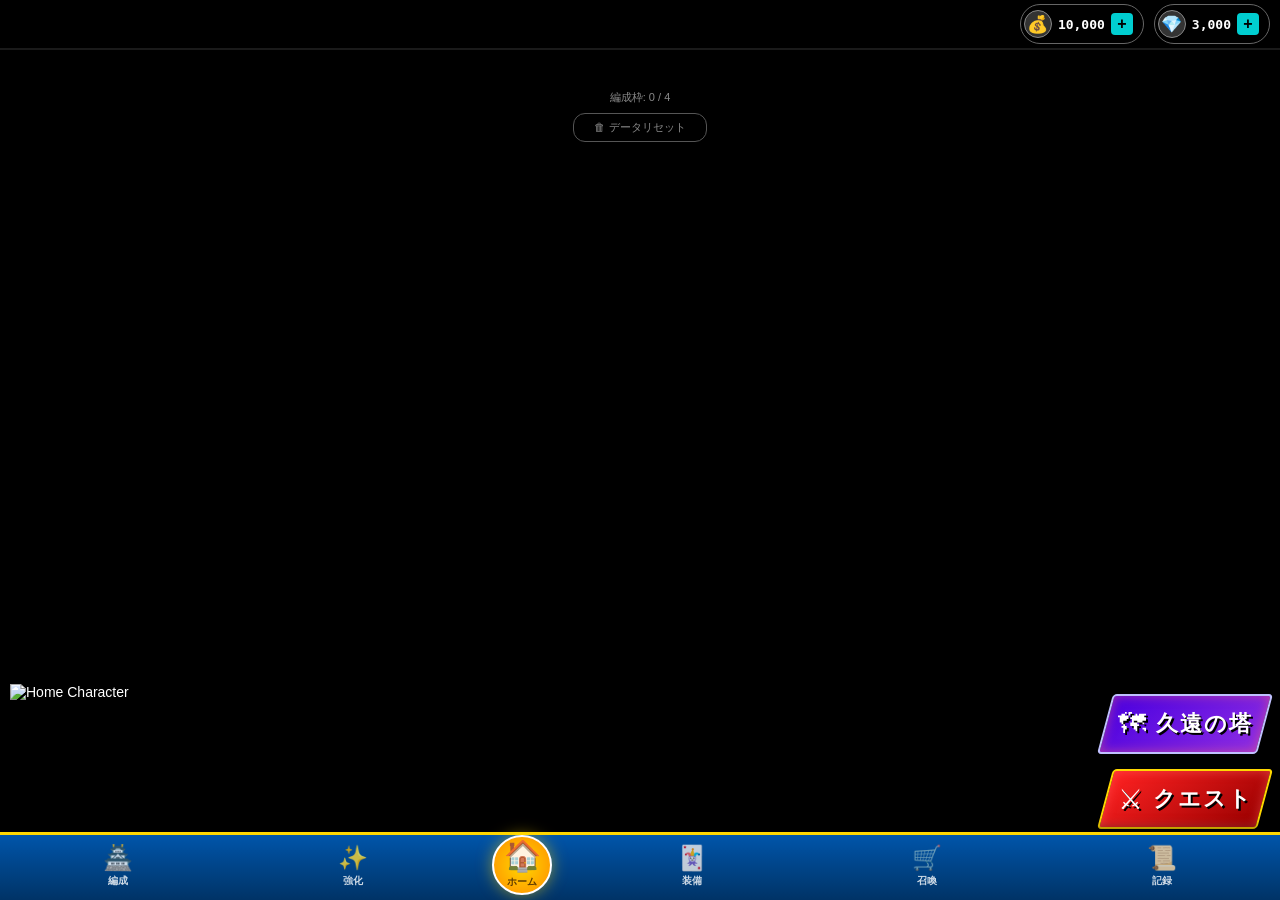
==== commit 4186ba92: "Add files via upload" ====
--- a/index.html
+++ b/index.html
@@ -146,10 +146,10 @@
 <script src="scene_gacha.js"></script>
 <script src="scene_zukan.js"></script>
 <script src="data_sugoroku_stages.js"></script> 
+<script src="scene_panel_battle.js"></script>
+<script src="panel_battle_ui.js"></script>
 <script src="scene_sugoroku.js"></script>
 <script src="sugoroku_ui.js"></script>
-<script src="scene_panel_battle.js"></script>
-<script src="panel_battle_ui.js"></script>
 <script src="main.js"></script>
 
 
@@ -198,7 +198,7 @@
         </button>
         
         <button class="btn-quest-big" onclick="goToSugoroku()">
-            <div class="qb-icon">🎲</div>
+            <div class="qb-icon">⚔</div>
             <div class="qb-text">クエスト</div>
         </button>
     </div>
@@ -429,26 +429,32 @@
 
 <div id="screen-sugoroku" class="screen">
     <div class="header-bar">
-        <button class="btn-back" onclick="goHome()">🏠</button>
-        <span class="header-title">クエスト</span>
+        <button class="btn-back" id="sg-home-btn">🏠</button>
+        <span class="header-title" id="sg-stage-title">クエスト</span>
     </div>
 
     <div class="sg-container">
-        <div class="sg-scroll-area">
-            <div id="sugoroku-track" class="sg-track"></div>
-        </div>
-
-        <div class="sg-ctrl-panel">
-            <div class="sg-info-box">
-                <div id="sg-msg-log" class="sg-log"></div>
-            </div>
-            <div class="sg-dice-box">
-                <div id="sg-dice-val" class="sg-remain">残り: --回</div>
-                <div id="sg-dice-visual" class="sg-dice">🎲</div>
-                <button class="btn-red sg-roll-btn" onclick="app.sugorokuScreen.rollDice()">サイコロを振る</button>
-            </div>
-        </div>
-    </div>
+        <div id="game-area" class="sg-game-area">
+            <div id="char-container" class="sg-char-container">
+                <div id="char-visual" class="sg-char-visual"></div>
+            </div>
+        </div>
+
+        <div id="sg-msg-bar" class="sg-msg-bar">
+            <div id="sg-msg-log" class="sg-log"></div>
+        </div>
+
+        <div id="sg-progress-bar" class="sg-progress-bar">
+            <div class="sg-progress-label">
+                <span id="sg-progress-text">0 / 0</span>
+            </div>
+            <div class="sg-progress-track">
+                <div id="sg-progress-fill" class="sg-progress-fill" style="width:0%"></div>
+            </div>
+        </div>
+    </div>
+
+    <div id="sg-overlay" class="sg-overlay" style="display:none;"></div>
 </div>
 
 <script src="scene_tower.js"></script>
--- a/style-sugoroku.css
+++ b/style-sugoroku.css
@@ -1,252 +1,18 @@
 @charset "UTF-8";
 
 /* =========================================
-   双六モード v3 - マス画像修正 + 宝箱 + ショップ
+   クエストモード CSS
+   手札/マスレーン/サイコロ関連を全削除
+   進行度バーを追加
    ========================================= */
-
-/* -----------------------------------------
-   トップバー（ゴールカウンター + デッキ残）
------------------------------------------ */
-/* style-sugoroku.css */
-
-/* --- トップバー（配置エリア） --- */
-.sg-top-bar {
-    position: absolute; top: 0; left: 0; width: 100%; height: 130px;
-    z-index: 90; pointer-events: none;
-    background: linear-gradient(to bottom, #111 60%, rgba(17,17,17,0) 100%);
-    display: flex; justify-content: center; padding-top: 50px; box-sizing: border-box;
-}
-
-/* --- ゴールカウンターのコンテナ --- */
-.sg-goal-counter {
-    display: flex;
-    align-items: flex-end; /* 下揃え */
-    gap: 5px; /* 文字と数字の間隔 */
-    
-    /* 画面全体から浮き上がらせるドロップシャドウ */
-    filter: drop-shadow(0 4px 5px rgba(0,0,0,0.5));
-}
-
-/* --- 「GOALまで」の文字 --- */
-.sg-goal-label {
-    /* クセのない標準フォントに変更 */
-    font-family: "Hiragino Kaku Gothic ProN", "Meiryo", sans-serif;
-    font-weight: bold;
-    font-size: 12px; /* 小さく控えめに */
-    color: #fff;
-    
-    /* 黒い縁取り（細め） */
-    -webkit-text-stroke: 3px #000;
-    paint-order: stroke fill;
-}
-
-/* --- 数字部分（ここが重要） --- */
-.sg-goal-val {
-    position: relative;
-    display: inline-block;
-    
-    /* クセのない太字フォントに変更（英数字に強いArial Black等） */
-    font-family: "Arial Black", "Hiragino Kaku Gothic ProN", sans-serif;
-    font-weight: 900;
-    
-    /* サイズを適正化（デカすぎない） */
-    font-size: 42px; 
-    line-height: 1;
-    
-    /* ▼▼▼ 下地：白フチ ▼▼▼ */
-    color: #fff;
-    /* フチの太さもサイズに合わせて調整 */
-    -webkit-text-stroke: 5px #fff; 
-    paint-order: stroke fill;
-    z-index: 1;
-}
-
-/* ▼▼▼ 上乗せ：赤グラデーション ▼▼▼ */
-.sg-goal-val::after {
-    content: attr(data-val);
-    position: absolute;
-    top: 0; left: 0;
-    width: 100%; height: 100%;
-    z-index: 2;
-    
-    /* グラデーション：上(赤) → 下(少し薄い赤) */
-    background: linear-gradient(to bottom, #d00000 20%, #ff6666 90%);
-    
-    -webkit-background-clip: text;
-    background-clip: text;
-    -webkit-text-fill-color: transparent;
-    color: transparent;
-    
-    -webkit-text-stroke: 0;
-}
-/* 3. デッキ枚数表示：右端に維持（スタイル微調整） */
-.sg-deck-info {
-    position: absolute;
-    right: 15px;
-    top: 15px;
-    
-    font-family: 'Dela Gothic One', cursive;
-    font-size: 14px;
-    color: #eee;
-    
-    background: rgba(0, 0, 0, 0.6);
-    border: 1px solid rgba(255, 255, 255, 0.3);
-    border-radius: 20px;
-    padding: 4px 12px;
-    pointer-events: auto;
-}
-
-/* -----------------------------------------
-   ★ マスレーン（背景パネル非表示対応）
------------------------------------------ */
-/* style-sugoroku.css */
-
-/* style-sugoroku.css */
-
-.sg-square-lane {
-    position: absolute;
-    top: auto;
-    bottom: 190px;
-    left: 0; width: 100%;
-    height: 96px;
-    overflow-x: auto;
-    overflow-y: hidden;
-    z-index: 80;
-
-    /* ▼▼▼ RPG風デザインに変更 ▼▼▼ */
-    /* 背景：深い茶色のグラデーションで木の板や革のような質感に */
-    background: linear-gradient(to bottom, #5a4230 0%, #3a2820 100%);
-
-    /* 枠線：上下に金色の装飾を追加して豪華に */
-    border-top: 2px solid #cca34a;    /* 上の枠 */
-    border-bottom: 3px solid #997a33; /* 下の枠（少し太くして影っぽく） */
-
-    /* 立体感：内側の影で少し凹んだ感じを表現 */
-    box-shadow: inset 0 0 10px rgba(0,0,0,0.6);
-    /* ▲▲▲ 変更ここまで ▲▲▲ */
-
-    -webkit-overflow-scrolling: touch;
-    scrollbar-width: none;
-}
-.sg-square-lane::-webkit-scrollbar { display: none; }
-
-.sg-lane-inner {
-    display: flex;
-    align-items: center;
-    height: 100%;
-    padding: 0 20px;
-    white-space: nowrap;
-}
-
-/* -----------------------------------------
-   ★ マスノード（画像表示修正済み）
------------------------------------------ */
-.sq-node {
-    display: flex; flex-direction: column; align-items: center;
-    gap: 1px; flex-shrink: 0;
-    position: relative; padding: 4px 2px; min-width: 44px;
-}
-
-/* ★ sq-circle: 土台画像用（background-imageをJS側で設定） */
-.sq-circle {
-    width: 52px;
-    height: 52px;
-    
-    border-radius: 50%;
-    background-size: cover;
-    background-position: center;
-    display: flex;
-    align-items: center;
-    justify-content: center;
-    position: relative;
-    box-shadow: 0 3px 6px rgba(0,0,0,0.4);
-    transition: transform 0.2s;
-}
-
-/* 2. 中のアイコンを大きくし、上に浮かせる */
-.sq-icon-img {
-    width: 100%; height: 100%;
-    object-fit: contain;
-    /* デフォルトのふわふわアニメーション */
-    animation: iconFloatY 2s infinite ease-in-out;
-    transition: transform 0.3s ease, filter 0.3s ease, opacity 0.3s ease;
-}
-@keyframes iconFloatY {
-    0%, 100% { transform: translateY(-8px); }
-    50% { transform: translateY(-11px); }
-}
-
-/* --- マスハイライト用のアニメーション制御（sq-reachable / sq-dim で個別設定） --- */
-/* ※ 個別スタイルはファイル末尾で定義 */
-
-/* 3. マス同士の間隔：ギュッと詰める */
-.sq-node {
-    margin: 0 2px; /* 横の間隔を極力減らす */
-    display: flex; flex-direction: column; align-items: center;
-    gap: 1px; flex-shrink: 0;
-    position: relative; padding: 4px 0; min-width: 52px;
-}
-
-/* 4. つなぎ目の線：短くする */
-.sq-connector {
-    width: 12px; /* 30pxから大幅短縮 */
-    height: 2px;
-    background: rgba(212,175,55,0.4);
-    flex-shrink: 0; align-self: center;
-    margin-top: -12px; /* 縦位置調整 */
-}
-
-/* ★ 現在地・通過済み・ターゲット */
-.sq-current .sq-circle {
-    transform: scale(1.2);
-    filter: drop-shadow(0 0 6px rgba(0,206,209,0.7));
-}
-.sq-past .sq-circle {
-    opacity: 0.3;
-    filter: grayscale(0.5);
-}
-.sq-past .sq-label { opacity: 0.25; }
-
-.sq-target .sq-circle {
-    animation: targetPulse 0.5s infinite alternate !important;
-}
-@keyframes targetPulse {
-    0%  { transform: scale(1);   filter: drop-shadow(0 0 4px rgba(255,215,0,0.4)); }
-    100%{ transform: scale(1.25); filter: drop-shadow(0 0 12px rgba(255,215,0,0.9)); }
-}
-
-.sq-label {
-    font-size: 8px; color: #ccc; font-weight: bold;
-    text-align: center; max-width: 44px;
-    overflow: hidden; text-overflow: ellipsis;
-    text-shadow: 0 1px 2px rgba(0,0,0,0.8);
-}
-.sq-marker {
-    position: absolute; bottom: -2px;
-    font-size: 9px; color: #00ced1;
-    animation: markerBounce 0.6s infinite alternate;
-    text-shadow: 0 0 6px #00ced1;
-}
-@keyframes markerBounce { 0%{transform:translateY(0);} 100%{transform:translateY(-3px);} }
-
-.sq-connector {
-    width: 10px; height: 2px;
-    background: rgba(212,175,55,0.25);
-    flex-shrink: 0; align-self: center; margin-top: -12px;
-}
-.sq-connector.sq-past { background: rgba(255,255,255,0.08); }
 
 /* -----------------------------------------
    ゲームエリア（パララックス背景）
 ----------------------------------------- */
 .sg-game-area {
     position: absolute;
-    
-    /* ▼▼▼ 変更ここから ▼▼▼ */
-    top: 82px;      /* 上が空いたので詰める (TopBarの下端) */
-    bottom: 262px;  /* 下にマスレーンが来たのでその分空ける (190px + 72px = 262px) */
-    /* ▲▲▲ 変更ここまで ▲▲▲ */
-
+    top: 48px;
+    bottom: 100px;
     left: 0; width: 100%;
     z-index: 0;
     background: linear-gradient(to bottom, #87CEEB 0%, #E0F7FA 100%);
@@ -262,10 +28,15 @@
     will-change: background-position;
 }
 
+/* -----------------------------------------
+   キャラクター
+----------------------------------------- */
+.sg-char-container,
 .char-container {
     position: absolute; bottom: 18%; left: 15%;
     width: 140px; height: 140px; z-index: 50;
 }
+.sg-char-visual,
 .char-visual {
     width: 100%; height: 100%;
     background-repeat: no-repeat; background-position: center bottom;
@@ -282,804 +53,100 @@
     75%{transform:scaleX(-1) translateY(-4px) rotate(-3deg);}
 }
 
-.sg-msg-log {
-    position: absolute; top: 30%; width: 100%;
+/* -----------------------------------------
+   メッセージバー
+----------------------------------------- */
+.sg-msg-bar {
+    position: absolute;
+    bottom: 100px;
+    left: 0; width: 100%;
+    z-index: 85;
+    pointer-events: none;
+}
+
+.sg-msg-log,
+.sg-log {
+    width: 100%;
     text-align: center; color: #fff; font-size: 16px;
     font-weight: 900; text-shadow: 0 2px 6px rgba(0,0,0,0.8);
     transition: opacity 0.3s; z-index: 90;
     pointer-events: none;
+    padding: 6px 0;
 }
 
 /* -----------------------------------------
-   手札エリア
+   進行度バー（新規追加）
 ----------------------------------------- */
-/* style-sugoroku.css */
-
-.sg-card {
-    /* サイズと基本設定 */
-    width: 70px;
-    height: 100px;
-    position: relative;
-    cursor: pointer;
-    user-select: none;
-    -webkit-tap-highlight-color: transparent;
-
-    /* ▼ 背景画像の強制適用 (!importantで確実に上書き) ▼ */
-    background: transparent !important;
-    background-image: url('images/card_design.webp') !important;
-    background-size: contain !important;
-    background-repeat: no-repeat !important;
-    background-position: center !important;
-    
-    /* 枠線や影などのリセットと再設定 */
-    border: none !important;
-    border-radius: 6px;
-    box-shadow: 0 4px 6px rgba(0,0,0,0.3);
-    
-    /* 内部レイアウト */
+.sg-progress-bar {
+    position: absolute;
+    bottom: 0; left: 0; width: 100%;
+    z-index: 80;
+    background: linear-gradient(to bottom, #1a1a2e 0%, #111122 100%);
+    border-top: 2px solid rgba(212,175,55,0.4);
+    padding: 12px 16px;
+    padding-bottom: calc(12px + env(safe-area-inset-bottom, 0px));
+    box-sizing: border-box;
+}
+
+.sg-progress-label {
     display: flex;
-    flex-direction: column;
+    justify-content: center;
     align-items: center;
-    justify-content: flex-start;
-    padding-top: 14px; /* 数字の位置調整 */
-    box-sizing: border-box;
-    
-    /* アニメーション */
-    transition: transform 0.1s, filter 0.1s;
-}
-.sg-card:active {
-    transform: translateY(4px); /* 厚みの分だけ沈む */
-    box-shadow: 
-        inset 0 0 0 2px #fff,
-        inset 0 0 0 4px #d4af37,
-        0 0 0 #222,             /* 厚みがなくなる */
-        0 2px 3px rgba(0,0,0,0.5);
-}
-
-/* style-sugoroku.css */
-
-.sg-card-num {
-    font-family: "Reggae One", "Hiragino Mincho ProN", serif; /* 和風フォント */
-    font-size: 36px;
-    font-weight: normal;
-    
-    /* ▼ 文字色：濃い筆文字風 */
-    color: #333;
-    text-shadow: 
-        2px 2px 0 rgba(255,255,255,0.8),
-        0 0 10px rgba(212,175,55, 0.2);
-
-    line-height: 1;
-    z-index: 2;
-    margin-top: -6px; /* 少し上に補正 */
-}
-/* style-sugoroku.css */
-
-.sg-card-sub {
-    /* ▼▼▼ 修正: 非表示にする ▼▼▼ */
-    display: none; 
-    /* ▲▲▲ 修正ここまで ▲▲▲ */
-
-    /* 元のスタイル (一応残しておいてOK) */
-    font-size: 9px; 
-    color: #888; 
-    margin-top: 2px; 
-}
-
-
-/* 選択時の強調表示（枠線ではなく拡大と輝きで表現） */
-.sg-card-selected {
-    transform: translateY(-12px) !important;
-    filter: brightness(1.1);
-    box-shadow: 
-        inset 0 0 0 2px #fff,
-        inset 0 0 0 4px #00ced1, /* 枠が水色に光る */
-        0 14px 0 #222,
-        0 18px 20px rgba(0,206,209,0.4) !important;
-    border-color: #0055aa;
-    z-index: 10;
-}
-
-.sg-card-selected {
-    transform: translateY(-12px) !important;
-    filter: brightness(1.1);
-    box-shadow: 
-        inset 0 0 0 2px #fff,
-        inset 0 0 0 4px #00ced1, /* 枠が水色に光る */
-        0 14px 0 #222,
-        0 18px 20px rgba(0,206,209,0.4) !important;
-    border-color: #0055aa;
-    z-index: 10;
-}
-.sg-card-selected::before {
-    content: 'TAP!';
-    position: absolute;
-    top: -24px; left: 50%;
-    transform: translateX(-50%);
-    background: #f00; color: #fff;
-    font-size: 10px; font-weight: bold;
-    padding: 2px 6px; border-radius: 4px;
-    animation: tapBlink 0.5s infinite alternate;
-}
-@keyframes tapBlink { 0%{opacity:0.3;} 100%{opacity:1;} }
-
-.sg-card-used { animation: cardFly 0.5s ease-in forwards; }
-@keyframes cardFly { 0%{transform:translateY(0) scale(1);opacity:1;} 100%{transform:translateY(-100px) scale(0.3);opacity:0;} }
-.sg-card-new { animation: cardDeal 0.4s ease-out; }
-@keyframes cardDeal { 0%{transform:translateY(40px) scale(0.5);opacity:0;} 100%{transform:translateY(0) scale(1);opacity:1;} }
-.sg-card-empty {
-    background: rgba(20,20,30,0.4);
-    border: 2px dashed rgba(100,100,120,0.2);
-    cursor: default; box-shadow: none;
-}
-.sg-card-empty .sg-card-num { color: #222; font-size: 26px; }
-
-/* -----------------------------------------
-   オーバーレイ
------------------------------------------ */
-.sg-overlay {
-    position: absolute; top: 0; left: 0;
-    width: 100%; height: 100%; z-index: 200;
-    display: flex; align-items: center; justify-content: center;
-    background: rgba(0,0,0,0.75);
-    opacity: 0; transition: opacity 0.25s;
-}
-.sg-overlay.show { opacity: 1; }
-
-/* =========================================
-   ★ 宝箱演出（新規）
-   ========================================= */
-.tbox-container {
-    position: relative;
-    display: flex; flex-direction: column;
-    align-items: center; justify-content: center;
-    padding: 30px 40px;
-    border-radius: 16px;
-    animation: tboxAppear 0.6s cubic-bezier(0.175,0.885,0.32,1.275);
-}
-@keyframes tboxAppear {
-    0%   { transform: scale(0) rotate(-20deg); opacity: 0; }
-    60%  { transform: scale(1.1) rotate(3deg); }
-    100% { transform: scale(1) rotate(0deg); opacity: 1; }
-}
-
-.tbox-bg-gold    { background: radial-gradient(circle, rgba(60,45,10,0.95), rgba(20,15,5,0.98)); border: 2px solid #d4af37; box-shadow: 0 0 40px rgba(212,175,55,0.3); }
-.tbox-bg-diamond { background: radial-gradient(circle, rgba(15,25,60,0.95), rgba(5,10,30,0.98)); border: 2px solid #4fc3f7; box-shadow: 0 0 40px rgba(79,195,247,0.3); }
-.tbox-bg-candy   { background: radial-gradient(circle, rgba(50,20,40,0.95), rgba(20,8,15,0.98)); border: 2px solid #f48fb1; box-shadow: 0 0 40px rgba(244,143,177,0.3); }
-
-.tbox-glow {
-    position: absolute;
-    width: 160px; height: 160px;
-    border-radius: 50%;
-    background: radial-gradient(circle, rgba(255,255,255,0.15) 0%, transparent 70%);
-    animation: tboxGlowPulse 1.5s infinite alternate;
-    pointer-events: none;
-}
-@keyframes tboxGlowPulse {
-    0%  { transform: scale(0.8); opacity: 0.5; }
-    100%{ transform: scale(1.3); opacity: 1; }
-}
-
-.tbox-img {
-    width: 140px; height: 140px;
-    object-fit: contain;
-    filter: drop-shadow(0 4px 12px rgba(0,0,0,0.6));
-    z-index: 1;
-    animation: tboxBounce 1.2s ease-in-out infinite;
-}
-@keyframes tboxBounce {
-    0%, 100% { transform: translateY(0); }
-    50%      { transform: translateY(-8px); }
-}
-
-.tbox-label {
-    margin-top: 14px;
-    font-size: 13px; font-weight: 900;
-    color: rgba(255,255,255,0.6);
-    z-index: 1;
-    animation: tapBlink 0.8s infinite alternate;
-}
-
-.tbox-container.tbox-open {
-    animation: none !important;
-    opacity: 1 !important;
-    filter: none !important;
-}
-
-.tbox-container.tbox-open .tbox-img {
-    animation: none !important;
-    transform: none !important;
-    opacity: 1 !important;
-}
-@keyframes tboxFlash {
-    0%   { filter: brightness(1); }
-    40%  { filter: brightness(3); }
-    100% { filter: brightness(3); opacity: 0; transform: scale(1.2); }
-}
-@keyframes tboxOpenImg {
-    0%   { transform: translateY(0) scale(1); }
-    30%  { transform: translateY(-15px) scale(1.15); }
-    100% { transform: translateY(-15px) scale(1.3); opacity: 0; }
-}
-
-/* =========================================
-   報酬ポップアップ（パーティクル演出付き）
-   ========================================= */
-.reward-popup {
-    position: relative;
-    display: flex; flex-direction: column; align-items: center;
-    padding: 28px 36px; border-radius: 12px;
-    min-width: 220px; overflow: hidden;
-    animation: rewardPop 0.4s ease-out;
-    border: 2px solid rgba(212,175,55,0.4);
-}
-@keyframes rewardPop { 0%{transform:scale(0.5);opacity:0;} 60%{transform:scale(1.08);} 100%{transform:scale(1);opacity:1;} }
-
-.reward-particles {
-    position: absolute; top: 0; left: 0;
-    width: 100%; height: 100%;
-    pointer-events: none; overflow: hidden;
-}
-.reward-particle {
-    position: absolute; top: -20px;
-    font-size: 18px;
-    animation: particleFall 1.8s ease-in forwards;
-    opacity: 0;
-}
-@keyframes particleFall {
-    0% { transform: translateY(0) rotate(0deg); opacity: 0; }
-    15% { opacity: 1; }
-    100% { transform: translateY(280px) rotate(360deg); opacity: 0; }
-}
-
-.reward-bg-blue  { background: linear-gradient(160deg, rgba(15,30,60,0.97), rgba(8,18,40,0.97)); }
-.reward-bg-gold  { background: linear-gradient(160deg, rgba(60,45,10,0.97), rgba(35,25,5,0.97)); border-color: #d4af37; }
-.reward-bg-red   { background: linear-gradient(160deg, rgba(60,15,15,0.97), rgba(40,10,10,0.97)); border-color: #ef5350; }
-.reward-bg-green { background: linear-gradient(160deg, rgba(15,50,25,0.97), rgba(10,35,18,0.97)); border-color: #66bb6a; }
-
-.reward-icon-big {
-    font-size: 52px; margin-bottom: 8px; z-index: 1;
-    filter: drop-shadow(0 3px 6px rgba(0,0,0,0.5));
-    animation: iconBounce 0.6s ease-out;
-}
-@keyframes iconBounce { 0%{transform:translateY(-20px) scale(0.5);opacity:0;} 60%{transform:translateY(4px) scale(1.1);} 100%{transform:translateY(0) scale(1);opacity:1;} }
-
-.reward-char {
-    width: 90px; height: 90px;
-    background-size: contain; background-position: center; background-repeat: no-repeat;
-    margin: 4px 0; z-index: 1;
-    filter: drop-shadow(0 0 8px rgba(255,255,255,0.2));
-    animation: charAppear 0.5s ease-out 0.2s backwards;
-}
-@keyframes charAppear { 0%{transform:scale(0.3);opacity:0;} 100%{transform:scale(1);opacity:1;} }
-
-.reward-text {
-    font-size: 17px; font-weight: 900; color: #fff;
-    text-shadow: 1px 1px 3px rgba(0,0,0,0.7);
-    text-align: center; margin: 6px 0; z-index: 1; line-height: 1.3;
-}
-.reward-tap {
-    font-size: 11px; color: rgba(255,255,255,0.4);
-    margin-top: 8px; z-index: 1;
-    animation: tapBlink 0.8s infinite alternate;
-}
-
-/* =========================================
-   ★ カードショップ（新規）
-   ========================================= */
-.shop-panel {
-    width: 92%; max-width: 360px;
-    background: linear-gradient(180deg, #1a1510 0%, #0d0a05 100%);
-    border: 2px solid #d4af37;
-    border-radius: 12px;
-    box-shadow: 0 0 30px rgba(212,175,55,0.2);
-    overflow: hidden;
-    animation: rewardPop 0.4s ease-out;
-}
-
-.shop-header {
-    padding: 14px 16px 10px;
-    border-bottom: 1px solid rgba(212,175,55,0.2);
-    text-align: center;
-}
-.shop-title {
-    font-size: 18px; font-weight: 900;
-    color: #d4af37;
-    text-shadow: 0 0 8px rgba(212,175,55,0.4);
-    margin-bottom: 6px;
-}
-.shop-wallet {
-    display: flex; justify-content: center; gap: 16px;
-}
-.shop-wallet-item {
-    font-size: 13px; font-weight: bold;
-    color: #eee;
-    background: rgba(255,255,255,0.05);
-    border: 1px solid rgba(255,255,255,0.1);
-    border-radius: 20px;
-    padding: 3px 12px;
-}
-
-.shop-items {
-    padding: 10px 12px;
-    display: flex; flex-direction: column; gap: 8px;
-    max-height: 55vh;
-    overflow-y: auto;
-    -webkit-overflow-scrolling: touch;
-}
-
-.shop-item {
-    display: flex; align-items: center; gap: 10px;
-    padding: 10px 12px;
-    background: rgba(255,255,255,0.04);
-    border: 1px solid rgba(212,175,55,0.15);
-    border-radius: 8px;
-    cursor: pointer;
-    transition: transform 0.15s, background 0.15s;
-    -webkit-tap-highlight-color: transparent;
-}
-.shop-item:active { transform: scale(0.97); }
-.shop-item:not(.shop-sold):not(.shop-cant):hover {
-    background: rgba(212,175,55,0.08);
-}
-
-.shop-item-icon {
-    width: 48px; height: 48px;
-    flex-shrink: 0;
-    border-radius: 8px;
-    background: linear-gradient(135deg, #1a1a2e, #0f0f1a);
-    border: 2px solid rgba(100,150,200,0.35);
-    display: flex; align-items: center; justify-content: center;
-}
-.shop-item-icon.shop-val-mid  { border-color: rgba(212,175,55,0.5); }
-.shop-item-icon.shop-val-high { border-color: rgba(255,120,80,0.5); }
-
-.shop-card-num {
-    font-size: 24px; font-weight: 900;
-    color: #fff;
-    text-shadow: 0 2px 4px rgba(0,0,0,0.5);
-}
-.shop-val-mid  .shop-card-num { color: #d4af37; }
-.shop-val-high .shop-card-num { color: #fca; }
-
-.shop-item-emoji {
-    font-size: 26px;
-}
-
-.shop-item-info {
-    flex: 1; min-width: 0;
-}
-.shop-item-name {
-    font-size: 14px; font-weight: 900; color: #eee;
-    white-space: nowrap; overflow: hidden; text-overflow: ellipsis;
-}
-.shop-item-desc {
-    font-size: 10px; color: #888; margin-top: 2px;
-}
-
-.shop-item-price {
-    font-size: 13px; font-weight: 900;
-    white-space: nowrap;
-    padding: 4px 10px;
-    border-radius: 6px;
-}
-.shop-price-ok {
-    color: #fff;
-    background: linear-gradient(135deg, #2e7d32, #1b5e20);
-    border: 1px solid #4caf50;
-}
-.shop-price-ng {
-    color: #888;
-    background: rgba(60,60,60,0.5);
-    border: 1px solid #444;
-}
-
-.shop-sold .shop-item-icon { opacity: 0.3; filter: grayscale(1); }
-.shop-sold .shop-item-name { color: #555; text-decoration: line-through; }
-.shop-sold .shop-item-desc { color: #444; }
-.shop-sold-label {
-    font-size: 12px; font-weight: 900;
-    color: #4caf50;
-    letter-spacing: 2px;
-}
-.shop-cant {
-    opacity: 0.6;
-}
-
-/* 購入フラッシュ */
-.shop-bought-flash {
-    animation: shopBought 0.4s ease-out;
-}
-@keyframes shopBought {
-    0%   { background: rgba(76,175,80,0.4); }
-    100% { background: rgba(255,255,255,0.04); }
-}
-
-/* 資金不足シェイク */
-.shop-shake {
-    animation: shopShake 0.4s ease-out;
-}
-@keyframes shopShake {
-    0%, 100% { transform: translateX(0); }
-    25%      { transform: translateX(-6px); }
-    50%      { transform: translateX(6px); }
-    75%      { transform: translateX(-4px); }
-}
-
-.shop-close-btn {
-    display: block;
-    width: calc(100% - 24px);
-    margin: 8px 12px 14px;
-    padding: 12px;
-    background: linear-gradient(180deg, #555, #333);
-    border: 2px solid rgba(255,255,255,0.12);
-    color: #ccc;
-    font-size: 14px; font-weight: 900;
-    border-radius: 6px;
-    cursor: pointer;
-    box-shadow: 0 3px 0 #222, 0 4px 8px rgba(0,0,0,0.5);
-    transition: transform 0.1s;
-}
-.shop-close-btn:active {
-    transform: translateY(3px);
-    box-shadow: 0 0 0 #222;
-}
-
-/* =========================================
-   ★ リザルト画面
-   ========================================= */
-.rs-screen {
-    position: relative;
-    width: 92%; max-width: 380px;
-    max-height: 85vh;
-    display: flex; flex-direction: column;
-    align-items: center;
-    border-radius: 12px;
-    overflow: hidden;
-    animation: rewardPop 0.5s ease-out;
-}
-.rs-win {
-    background: linear-gradient(180deg, #1a1510 0%, #0d0a05 100%);
-    border: 2px solid #d4af37;
-    box-shadow: 0 0 30px rgba(212,175,55,0.2);
-}
-.rs-lose {
-    background: linear-gradient(180deg, #151518 0%, #0a0a0d 100%);
-    border: 2px solid #444;
-}
-
-.rs-title {
-    font-size: 28px; font-weight: 900;
-    letter-spacing: 4px; padding: 18px 0 4px;
-}
-.rs-title-win {
-    color: #d4af37;
-    text-shadow: 0 0 12px rgba(212,175,55,0.4);
-}
-.rs-title-lose {
-    color: #888;
-}
-.rs-subtitle {
-    font-size: 13px; color: #aaa; margin-bottom: 12px;
-}
-
-.rs-section-title {
-    font-size: 11px; color: #d4af37; letter-spacing: 3px;
-    font-weight: 900; padding: 8px 0 6px;
-    border-top: 1px solid rgba(212,175,55,0.2);
-    width: 85%; text-align: center;
-}
-
-.rs-items-scroll {
-    width: 90%; max-height: 200px;
-    overflow-y: auto; -webkit-overflow-scrolling: touch;
-    display: flex; flex-direction: column; gap: 4px;
-    padding: 4px 0; margin-bottom: 8px;
-}
-.rs-items-scroll::-webkit-scrollbar { width: 3px; }
-.rs-items-scroll::-webkit-scrollbar-thumb { background: #d4af37; border-radius: 2px; }
-
-.rs-item {
-    display: flex; align-items: center; gap: 10px;
-    background: rgba(255,255,255,0.04);
-    border: 1px solid rgba(255,255,255,0.06);
-    border-radius: 6px; padding: 6px 10px;
-}
-.rs-item-unit {
-    border-color: rgba(212,175,55,0.2);
-    background: rgba(212,175,55,0.05);
-}
-.rs-item-anim {
-    opacity: 0; animation: rsItemIn 0.4s ease-out forwards;
-}
-@keyframes rsItemIn { 0%{transform:translateX(-20px);opacity:0;} 100%{transform:translateX(0);opacity:1;} }
-
-.rs-icon { font-size: 22px; flex-shrink: 0; width: 28px; text-align: center; }
-.rs-icon-img { width: 28px; height: 28px; border-radius: 4px; object-fit: cover; vertical-align: middle; }
-.rs-val { font-size: 13px; font-weight: bold; color: #eee; }
-
-.rs-stats {
-    width: 85%; display: flex;
-    justify-content: center; gap: 12px;
-    flex-wrap: wrap;
-    padding: 10px 0; margin-top: 4px;
-    border-top: 1px solid rgba(255,255,255,0.06);
-}
-.rs-stat {
-    font-size: 11px; color: #888;
-    background: rgba(255,255,255,0.03);
-    border-radius: 4px; padding: 3px 8px;
-}
-
-.rs-btn {
-    margin: 14px 0 18px;
-    background: linear-gradient(180deg, #d32f2f, #b71c1c);
-    border: 2px solid rgba(255,255,255,0.15);
-    color: #fff;
-    font-size: 15px; font-weight: 900;
-    padding: 12px 50px; border-radius: 6px;
-    cursor: pointer;
-    box-shadow: 0 4px 0 #8b0000, 0 6px 12px rgba(0,0,0,0.5);
-    transition: transform 0.1s;
-}
-.rs-btn:active {
-    transform: translateY(4px);
-    box-shadow: 0 0 0 #8b0000;
-}
-
-/* style-sugoroku.css の末尾に追加 */
-
-/* style-sugoroku.css の末尾にある .sq-dist-val を修正 */
-
-.sq-dist-val {
-    position: absolute;
-    /* 位置調整：アイコンのすぐ下に来るように */
-    bottom: -10px; 
-    left: 50%;
-    transform: translateX(-50%);
-    
-    font-family: 'Dela Gothic One', cursive;
-    font-size: 16px; /* 少し大きくして見やすく */
-    
-    /* ▼▼▼ 色を白に変更 ▼▼▼ */
-    color: #ffffff; 
-    /* ▲▲▲ 変更ここまで ▲▲▲ */
-    
-    /* 白文字なので黒い縁取りをしっかり入れる */
-    text-shadow: 
-        1px 1px 0 #000, -1px -1px 0 #000,
-        -1px 1px 0 #000, 1px -1px 0 #000,
-        0 2px 4px rgba(0,0,0,0.8);
-        
-    z-index: 10;
-    pointer-events: none;
-    
-    
-}
-
-@keyframes distFloat {
-    0%, 100% { transform: translateX(-50%) translateY(0); }
-    50% { transform: translateX(-50%) translateY(-2px); }
-}
-/* ▲▲▲ 追加ここまで ▲▲▲ */
-
-/* style-sugoroku.css - ここからコピペ */
-
-/* --- アニメーションの基本設定 --- */
-.sq-node, .sq-circle, .sq-icon-img {
-    transition: all 0.3s cubic-bezier(0.175, 0.885, 0.32, 1.275) !important;
-}
-
-/* ▼▼▼ 1. 行けないマス（暗く沈める） ▼▼▼ */
-/* 未来のマスで、かつ行けるマスじゃない場所 */
-.sq-node.sq-dim .sq-circle {
-    filter: brightness(0.4) grayscale(80%) !important; /* 暗くグレーに */
-    transform: translateY(15px) scale(0.85) !important; /* 下に沈めて小さく */
-    opacity: 0.6 !important;
-}
-.sq-node.sq-dim .sq-icon-img {
-    opacity: 0.5;
-    transform: translateY(0); /* 沈んだ土台に合わせる */
-}
-
-/* ▼▼▼ 2. 行けるマス（明るく浮かせる） ▼▼▼ */
-.sq-node.sq-reachable .sq-circle {
-    filter: brightness(1.2);
-    transform: translateY(-15px) scale(1.15); /* 土台を浮かせる */
-    z-index: 100;
-}
-
-.sq-node.sq-reachable .sq-icon-img {
-    filter: drop-shadow(0 10px 8px rgba(0,0,0,0.5));
-    transform: translateY(-5px); /* アイコンをさらに浮かせる */
-}
-/* =========================================
-   ★ 敵出現演出
-   ========================================= */
-.enemy-entrance-container {
-    position: absolute;
-    top: 0; left: 0; right: 0; bottom: 0;
-    pointer-events: none;
-    overflow: hidden;
-}
-
-.enemy-entrance-shadow {
-    position: absolute;
-    bottom: 15%;
-    left: 50%;
-    width: 80px; height: 20px;
-    background: radial-gradient(ellipse, rgba(0,0,0,0.5) 0%, transparent 70%);
-    transform: translateX(-50%) scaleX(0);
-    transition: transform 0.4s ease-out 0.3s;
-}
-.enemy-entrance-active .enemy-entrance-shadow {
-    transform: translateX(-50%) scaleX(1.5);
-}
-
-.enemy-entrance-sprite {
-    position: absolute;
-    bottom: 18%;
-    right: -150px;
-    width: 100px; height: 100px;
-    transition: right 0.5s cubic-bezier(0.175, 0.885, 0.32, 1.275);
-}
-.enemy-entrance-boss .enemy-entrance-sprite,
-.enemy-entrance-sprite.enemy-entrance-boss {
-    width: 130px; height: 130px;
-    bottom: 15%;
-}
-.enemy-entrance-active .enemy-entrance-sprite {
-    right: 15%;
-}
-.enemy-entrance-exit .enemy-entrance-sprite {
-    right: -200px;
-    transition: right 0.3s ease-in;
-}
-
-.enemy-entrance-img {
-    width: 100%; height: 100%;
-    object-fit: contain;
-    filter: drop-shadow(0 4px 12px rgba(0,0,0,0.6));
-    animation: enemyBounce 0.4s ease-out 0.5s both;
-}
-@keyframes enemyBounce {
-    0%   { transform: scale(0.5) rotate(-10deg); }
-    60%  { transform: scale(1.15) rotate(3deg); }
-    100% { transform: scale(1) rotate(0deg); }
-}
-
-.enemy-entrance-fallback {
-    font-size: 60px;
-    text-align: center;
-    line-height: 100px;
-    filter: drop-shadow(0 4px 8px rgba(0,0,0,0.6));
-}
-
-.enemy-entrance-label {
-    position: absolute;
-    top: 35%;
-    left: 0; right: 0;
-    text-align: center;
-    font-size: 22px;
-    font-weight: 900;
-    color: #ff4444;
-    text-shadow: 0 0 10px rgba(255,0,0,0.6), 0 2px 4px rgba(0,0,0,0.8);
-    opacity: 0;
-    transform: scale(0.3);
-    transition: opacity 0.3s ease-out 0.4s, transform 0.3s cubic-bezier(0.175,0.885,0.32,1.275) 0.4s;
-}
-.enemy-entrance-active .enemy-entrance-label {
-    opacity: 1;
-    transform: scale(1);
-}
-
-.enemy-entrance-flash {
-    position: absolute;
-    top: 0; left: 0; right: 0; bottom: 0;
-    background: rgba(255,50,50,0);
-    transition: background 0.1s;
-}
-.enemy-entrance-active .enemy-entrance-flash {
-    animation: entranceFlash 0.3s ease-out 0.3s;
-}
-@keyframes entranceFlash {
-    0%   { background: rgba(255,50,50,0.3); }
-    100% { background: rgba(255,50,50,0); }
-}
-
-/* =========================================
-   ★ リザルト画面 - 次回情報パネル
-   ========================================= */
-.rs-next-info {
-    width: 85%;
-    margin: 8px auto;
-    padding: 10px;
-    background: linear-gradient(135deg, rgba(212,175,55,0.08), rgba(212,175,55,0.02));
-    border: 1px solid rgba(212,175,55,0.25);
-    border-radius: 8px;
-    opacity: 0;
-    animation: rsItemIn 0.5s ease-out forwards;
-}
-
-.rs-clear-badge {
-    display: inline-block;
-    background: linear-gradient(135deg, #d4af37, #b8860b);
-    color: #fff;
+    margin-bottom: 8px;
+}
+
+#sg-progress-text {
     font-size: 13px;
     font-weight: 900;
-    padding: 3px 14px;
-    border-radius: 20px;
-    margin-bottom: 6px;
-    letter-spacing: 1px;
-    box-shadow: 0 2px 6px rgba(212,175,55,0.3);
-}
-
-.rs-next-title {
-    font-size: 11px;
     color: #d4af37;
     letter-spacing: 2px;
-    text-align: center;
-    margin: 6px 0 4px;
-    font-weight: 900;
-}
-
-.rs-next-details {
-    display: flex;
-    flex-direction: column;
-    gap: 4px;
-}
-
-.rs-next-row {
-    display: flex;
-    justify-content: space-between;
-    align-items: center;
-    padding: 3px 6px;
-    background: rgba(255,255,255,0.03);
-    border-radius: 4px;
-}
-
-.rs-next-label {
-    font-size: 12px;
-    color: #aaa;
-}
-
-.rs-next-val {
-    font-size: 13px;
-    font-weight: 900;
-    color: #eee;
-}
-
-.rs-next-up {
-    color: #4caf50;
-}
-
-.rs-arrow-up {
-    font-size: 10px;
-    color: #ff6b6b;
-    font-weight: 900;
-    animation: arrowBlink 0.8s infinite alternate;
-}
-@keyframes arrowBlink {
-    0%   { opacity: 1; }
-    100% { opacity: 0.4; }
-}
-
-/* =========================================
-   ★ マスタップ - reachableマスにタッチフィードバック
-   ========================================= */
-.sq-node.sq-reachable {
-    cursor: pointer;
-    -webkit-tap-highlight-color: transparent;
-}
-.sq-node.sq-reachable:active .sq-circle {
-    transform: translateY(-18px) scale(1.25) !important;
-    filter: brightness(1.4) !important;
-}
-
-
-
-/* ★ Homeボタン */
-.sg-home-btn {
+    text-shadow: 0 1px 3px rgba(0,0,0,0.5);
+}
+
+.sg-progress-track {
+    width: 100%;
+    height: 14px;
+    background: rgba(255,255,255,0.08);
+    border-radius: 7px;
+    overflow: hidden;
+    border: 1px solid rgba(255,255,255,0.1);
+    box-shadow: inset 0 2px 4px rgba(0,0,0,0.4);
+}
+
+.sg-progress-fill {
+    height: 100%;
+    background: linear-gradient(90deg, #2e7d32, #4caf50, #66bb6a);
+    border-radius: 7px;
+    transition: width 0.5s ease-out;
+    box-shadow: 0 0 8px rgba(76,175,80,0.4);
+    position: relative;
+}
+
+.sg-progress-fill::after {
+    content: '';
+    position: absolute;
+    top: 0; left: 0; right: 0;
+    height: 50%;
+    background: linear-gradient(to bottom, rgba(255,255,255,0.25), transparent);
+    border-radius: 7px 7px 0 0;
+}
+
+.sg-progress-fill.sg-progress-near {
+    background: linear-gradient(90deg, #d4af37, #ffd700, #ffeb3b);
+    box-shadow: 0 0 12px rgba(255,215,0,0.5);
+    animation: progressPulse 1s infinite alternate;
+}
+
+@keyframes progressPulse {
+    0% { box-shadow: 0 0 8px rgba(255,215,0,0.3); }
+    100% { box-shadow: 0 0 16px rgba(255,215,0,0.7); }
+}
+
+/* -----------------------------------------
+   ★ Homeボタン
+----------------------------------------- */
+.sg-home-btn,
+#sg-home-btn {
     pointer-events: auto;
     position: absolute;
     top: 8px;
@@ -1098,12 +165,394 @@
     cursor: pointer;
     transition: all 0.2s;
 }
-.sg-home-btn:active {
+.sg-home-btn:active,
+#sg-home-btn:active {
     transform: scale(0.9);
     background: rgba(0,0,0,0.8);
 }
 
-/* ★ 中断確認ダイアログ */
+/* -----------------------------------------
+   オーバーレイ
+----------------------------------------- */
+.sg-overlay {
+    position: absolute; top: 0; left: 0;
+    width: 100%; height: 100%; z-index: 200;
+    display: flex; align-items: center; justify-content: center;
+    background: rgba(0,0,0,0.75);
+    opacity: 0; transition: opacity 0.25s;
+}
+.sg-overlay.show { opacity: 1; }
+
+/* =========================================
+   ★ 宝箱演出
+   ========================================= */
+.tbox-container {
+    position: relative;
+    display: flex; flex-direction: column;
+    align-items: center; justify-content: center;
+    padding: 30px 40px;
+    border-radius: 16px;
+    animation: tboxAppear 0.6s cubic-bezier(0.175,0.885,0.32,1.275);
+}
+@keyframes tboxAppear {
+    0%   { transform: scale(0) rotate(-20deg); opacity: 0; }
+    60%  { transform: scale(1.1) rotate(3deg); }
+    100% { transform: scale(1) rotate(0deg); opacity: 1; }
+}
+
+.tbox-bg-gold    { background: radial-gradient(circle, rgba(60,45,10,0.95), rgba(20,15,5,0.98)); border: 2px solid #d4af37; box-shadow: 0 0 40px rgba(212,175,55,0.3); }
+.tbox-bg-diamond { background: radial-gradient(circle, rgba(15,25,60,0.95), rgba(5,10,30,0.98)); border: 2px solid #4fc3f7; box-shadow: 0 0 40px rgba(79,195,247,0.3); }
+.tbox-bg-candy   { background: radial-gradient(circle, rgba(50,20,40,0.95), rgba(20,8,15,0.98)); border: 2px solid #f48fb1; box-shadow: 0 0 40px rgba(244,143,177,0.3); }
+
+.tbox-glow {
+    position: absolute;
+    width: 160px; height: 160px;
+    border-radius: 50%;
+    background: radial-gradient(circle, rgba(255,255,255,0.15) 0%, transparent 70%);
+    animation: tboxGlowPulse 1.5s infinite alternate;
+    pointer-events: none;
+}
+@keyframes tboxGlowPulse {
+    0%  { transform: scale(0.8); opacity: 0.5; }
+    100%{ transform: scale(1.3); opacity: 1; }
+}
+
+.tbox-img {
+    width: 140px; height: 140px;
+    object-fit: contain;
+    filter: drop-shadow(0 4px 12px rgba(0,0,0,0.6));
+    z-index: 1;
+    animation: tboxBounce 1.2s ease-in-out infinite;
+}
+@keyframes tboxBounce {
+    0%, 100% { transform: translateY(0); }
+    50%      { transform: translateY(-8px); }
+}
+
+.tbox-label {
+    margin-top: 14px;
+    font-size: 13px; font-weight: 900;
+    color: rgba(255,255,255,0.6);
+    z-index: 1;
+    animation: tapBlink 0.8s infinite alternate;
+}
+
+.tbox-container.tbox-open {
+    animation: none !important;
+    opacity: 1 !important;
+    filter: none !important;
+}
+.tbox-container.tbox-open .tbox-img {
+    animation: none !important;
+    transform: none !important;
+    opacity: 1 !important;
+}
+@keyframes tboxFlash {
+    0%   { filter: brightness(1); }
+    40%  { filter: brightness(3); }
+    100% { filter: brightness(3); opacity: 0; transform: scale(1.2); }
+}
+@keyframes tboxOpenImg {
+    0%   { transform: translateY(0) scale(1); }
+    30%  { transform: translateY(-15px) scale(1.15); }
+    100% { transform: translateY(-15px) scale(1.3); opacity: 0; }
+}
+
+/* =========================================
+   報酬ポップアップ（パーティクル演出付き）
+   ========================================= */
+.reward-popup {
+    position: relative;
+    display: flex; flex-direction: column; align-items: center;
+    padding: 28px 36px; border-radius: 12px;
+    min-width: 220px; overflow: hidden;
+    animation: rewardPop 0.4s ease-out;
+    border: 2px solid rgba(212,175,55,0.4);
+}
+@keyframes rewardPop { 0%{transform:scale(0.5);opacity:0;} 60%{transform:scale(1.08);} 100%{transform:scale(1);opacity:1;} }
+
+.reward-particles {
+    position: absolute; top: 0; left: 0;
+    width: 100%; height: 100%;
+    pointer-events: none; overflow: hidden;
+}
+.reward-particle {
+    position: absolute; top: -20px;
+    font-size: 18px;
+    animation: particleFall 1.8s ease-in forwards;
+    opacity: 0;
+}
+@keyframes particleFall {
+    0% { transform: translateY(0) rotate(0deg); opacity: 0; }
+    15% { opacity: 1; }
+    100% { transform: translateY(280px) rotate(360deg); opacity: 0; }
+}
+
+.reward-bg-blue  { background: linear-gradient(160deg, rgba(15,30,60,0.97), rgba(8,18,40,0.97)); }
+.reward-bg-gold  { background: linear-gradient(160deg, rgba(60,45,10,0.97), rgba(35,25,5,0.97)); border-color: #d4af37; }
+.reward-bg-red   { background: linear-gradient(160deg, rgba(60,15,15,0.97), rgba(40,10,10,0.97)); border-color: #ef5350; }
+.reward-bg-green { background: linear-gradient(160deg, rgba(15,50,25,0.97), rgba(10,35,18,0.97)); border-color: #66bb6a; }
+
+.reward-icon-big {
+    font-size: 52px; margin-bottom: 8px; z-index: 1;
+    filter: drop-shadow(0 3px 6px rgba(0,0,0,0.5));
+    animation: iconBounce 0.6s ease-out;
+}
+@keyframes iconBounce { 0%{transform:translateY(-20px) scale(0.5);opacity:0;} 60%{transform:translateY(4px) scale(1.1);} 100%{transform:translateY(0) scale(1);opacity:1;} }
+
+.reward-char {
+    width: 90px; height: 90px;
+    background-size: contain; background-position: center; background-repeat: no-repeat;
+    margin: 4px 0; z-index: 1;
+    filter: drop-shadow(0 0 8px rgba(255,255,255,0.2));
+    animation: charAppear 0.5s ease-out 0.2s backwards;
+}
+@keyframes charAppear { 0%{transform:scale(0.3);opacity:0;} 100%{transform:scale(1);opacity:1;} }
+
+.reward-text {
+    font-size: 17px; font-weight: 900; color: #fff;
+    text-shadow: 1px 1px 3px rgba(0,0,0,0.7);
+    text-align: center; margin: 6px 0; z-index: 1; line-height: 1.3;
+}
+.reward-tap {
+    font-size: 11px; color: rgba(255,255,255,0.4);
+    margin-top: 8px; z-index: 1;
+    animation: tapBlink 0.8s infinite alternate;
+}
+@keyframes tapBlink { 0%{opacity:0.3;} 100%{opacity:1;} }
+
+/* =========================================
+   ★ カードショップ
+   ========================================= */
+.shop-panel {
+    width: 92%; max-width: 360px;
+    background: linear-gradient(180deg, #1a1510 0%, #0d0a05 100%);
+    border: 2px solid #d4af37;
+    border-radius: 12px;
+    box-shadow: 0 0 30px rgba(212,175,55,0.2);
+    overflow: hidden;
+    animation: rewardPop 0.4s ease-out;
+}
+
+.shop-header {
+    padding: 14px 16px 10px;
+    border-bottom: 1px solid rgba(212,175,55,0.2);
+    text-align: center;
+}
+.shop-title {
+    font-size: 18px; font-weight: 900;
+    color: #d4af37;
+    text-shadow: 0 0 8px rgba(212,175,55,0.4);
+    margin-bottom: 6px;
+}
+.shop-wallet {
+    display: flex; justify-content: center; gap: 16px;
+}
+.shop-wallet-item {
+    font-size: 13px; font-weight: bold;
+    color: #eee;
+    background: rgba(255,255,255,0.05);
+    border: 1px solid rgba(255,255,255,0.1);
+    border-radius: 20px;
+    padding: 3px 12px;
+}
+
+.shop-items {
+    padding: 10px 12px;
+    display: flex; flex-direction: column; gap: 8px;
+    max-height: 55vh;
+    overflow-y: auto;
+    -webkit-overflow-scrolling: touch;
+}
+
+.shop-item {
+    display: flex; align-items: center; gap: 10px;
+    padding: 10px 12px;
+    background: rgba(255,255,255,0.04);
+    border: 1px solid rgba(212,175,55,0.15);
+    border-radius: 8px;
+    cursor: pointer;
+    transition: transform 0.15s, background 0.15s;
+    -webkit-tap-highlight-color: transparent;
+}
+.shop-item:active { transform: scale(0.97); }
+.shop-item:not(.shop-sold):not(.shop-cant):hover {
+    background: rgba(212,175,55,0.08);
+}
+
+.shop-item-icon {
+    width: 48px; height: 48px;
+    flex-shrink: 0;
+    border-radius: 8px;
+    background: linear-gradient(135deg, #1a1a2e, #0f0f1a);
+    border: 2px solid rgba(100,150,200,0.35);
+    display: flex; align-items: center; justify-content: center;
+}
+.shop-item-emoji { font-size: 26px; }
+
+.shop-item-info { flex: 1; min-width: 0; }
+.shop-item-name {
+    font-size: 14px; font-weight: 900; color: #eee;
+    white-space: nowrap; overflow: hidden; text-overflow: ellipsis;
+}
+.shop-item-desc { font-size: 10px; color: #888; margin-top: 2px; }
+
+.shop-item-price {
+    font-size: 13px; font-weight: 900;
+    white-space: nowrap;
+    padding: 4px 10px;
+    border-radius: 6px;
+}
+.shop-price-ok {
+    color: #fff;
+    background: linear-gradient(135deg, #2e7d32, #1b5e20);
+    border: 1px solid #4caf50;
+}
+.shop-price-ng {
+    color: #888;
+    background: rgba(60,60,60,0.5);
+    border: 1px solid #444;
+}
+
+.shop-sold .shop-item-icon { opacity: 0.3; filter: grayscale(1); }
+.shop-sold .shop-item-name { color: #555; text-decoration: line-through; }
+.shop-sold .shop-item-desc { color: #444; }
+.shop-sold-label {
+    font-size: 12px; font-weight: 900;
+    color: #4caf50;
+    letter-spacing: 2px;
+}
+.shop-cant { opacity: 0.6; }
+
+.shop-bought-flash { animation: shopBought 0.4s ease-out; }
+@keyframes shopBought {
+    0%   { background: rgba(76,175,80,0.4); }
+    100% { background: rgba(255,255,255,0.04); }
+}
+.shop-shake { animation: shopShake 0.4s ease-out; }
+@keyframes shopShake {
+    0%, 100% { transform: translateX(0); }
+    25%      { transform: translateX(-6px); }
+    50%      { transform: translateX(6px); }
+    75%      { transform: translateX(-4px); }
+}
+
+.shop-close-btn {
+    display: block;
+    width: calc(100% - 24px);
+    margin: 8px 12px 14px;
+    padding: 12px;
+    background: linear-gradient(180deg, #555, #333);
+    border: 2px solid rgba(255,255,255,0.12);
+    color: #ccc;
+    font-size: 14px; font-weight: 900;
+    border-radius: 6px;
+    cursor: pointer;
+    box-shadow: 0 3px 0 #222, 0 4px 8px rgba(0,0,0,0.5);
+    transition: transform 0.1s;
+}
+.shop-close-btn:active {
+    transform: translateY(3px);
+    box-shadow: 0 0 0 #222;
+}
+
+/* =========================================
+   ★ 敵出現演出
+   ========================================= */
+.enemy-entrance-container {
+    position: absolute;
+    top: 0; left: 0; right: 0; bottom: 0;
+    pointer-events: none;
+    overflow: hidden;
+}
+
+.enemy-entrance-shadow {
+    position: absolute;
+    bottom: 15%;
+    left: 50%;
+    width: 80px; height: 20px;
+    background: radial-gradient(ellipse, rgba(0,0,0,0.5) 0%, transparent 70%);
+    transform: translateX(-50%) scaleX(0);
+    transition: transform 0.4s ease-out 0.3s;
+}
+.enemy-entrance-active .enemy-entrance-shadow {
+    transform: translateX(-50%) scaleX(1.5);
+}
+
+.enemy-entrance-sprite {
+    position: absolute;
+    bottom: 18%;
+    right: -150px;
+    width: 100px; height: 100px;
+    transition: right 0.5s cubic-bezier(0.175, 0.885, 0.32, 1.275);
+}
+.enemy-entrance-boss .enemy-entrance-sprite,
+.enemy-entrance-sprite.enemy-entrance-boss {
+    width: 130px; height: 130px;
+    bottom: 15%;
+}
+.enemy-entrance-active .enemy-entrance-sprite {
+    right: 15%;
+}
+.enemy-entrance-exit .enemy-entrance-sprite {
+    right: -200px;
+    transition: right 0.3s ease-in;
+}
+
+.enemy-entrance-img {
+    width: 100%; height: 100%;
+    object-fit: contain;
+    filter: drop-shadow(0 4px 12px rgba(0,0,0,0.6));
+    animation: enemyBounce 0.4s ease-out 0.5s both;
+}
+@keyframes enemyBounce {
+    0%   { transform: scale(0.5) rotate(-10deg); }
+    60%  { transform: scale(1.15) rotate(3deg); }
+    100% { transform: scale(1) rotate(0deg); }
+}
+
+.enemy-entrance-fallback {
+    font-size: 60px;
+    text-align: center;
+    line-height: 100px;
+    filter: drop-shadow(0 4px 8px rgba(0,0,0,0.6));
+}
+
+.enemy-entrance-label {
+    position: absolute;
+    top: 35%;
+    left: 0; right: 0;
+    text-align: center;
+    font-size: 22px;
+    font-weight: 900;
+    color: #ff4444;
+    text-shadow: 0 0 10px rgba(255,0,0,0.6), 0 2px 4px rgba(0,0,0,0.8);
+    opacity: 0;
+    transform: scale(0.3);
+    transition: opacity 0.3s ease-out 0.4s, transform 0.3s cubic-bezier(0.175,0.885,0.32,1.275) 0.4s;
+}
+.enemy-entrance-active .enemy-entrance-label {
+    opacity: 1;
+    transform: scale(1);
+}
+
+.enemy-entrance-flash {
+    position: absolute;
+    top: 0; left: 0; right: 0; bottom: 0;
+    background: rgba(255,50,50,0);
+    transition: background 0.1s;
+}
+.enemy-entrance-active .enemy-entrance-flash {
+    animation: entranceFlash 0.3s ease-out 0.3s;
+}
+@keyframes entranceFlash {
+    0%   { background: rgba(255,50,50,0.3); }
+    100% { background: rgba(255,50,50,0); }
+}
+
+/* =========================================
+   ★ 中断確認ダイアログ
+   ========================================= */
 .sg-quit-dialog {
     background: linear-gradient(135deg, #1a1a2e, #16213e);
     border: 2px solid #ffd700;
@@ -1148,12 +597,20 @@
     color: #fff;
 }
 
-/* ギャンブルUI */
+/* =========================================
+   ★ ギャンブルUI
+   ========================================= */
 .sg-dialog-box, .sg-gamble-board {
     background: #1a1a2e; border: 2px solid #ffd700; border-radius: 12px;
     padding: 20px; text-align: center; width: 90%; max-width: 320px;
     box-shadow: 0 0 20px rgba(0,0,0,0.8);
 }
+.sg-dialog-title {
+    font-size: 20px; font-weight: 900; color: #ffd700; margin-bottom: 10px;
+}
+.sg-dialog-desc {
+    font-size: 13px; color: #ccc; line-height: 1.6;
+}
 .sg-gamble-btns, .sg-gamble-actions {
     display: flex; gap: 10px; justify-content: center; margin-top: 20px;
 }
@@ -1172,9 +629,22 @@
 .sg-hl-btn.high { background: #ff4444; }
 .sg-hl-btn.low { background: #0088cc; }
 
+.sg-gamble-header {
+    font-size: 14px; color: #fff; margin-bottom: 10px;
+}
+.sg-gamble-msg {
+    font-size: 14px; color: #ffd700; margin: 10px 0;
+}
+
 /* トランプ */
 .sg-cards-area {
     display: flex; justify-content: center; align-items: center; gap: 15px; margin: 20px 0;
+}
+.sg-card-wrapper {
+    display: flex; flex-direction: column; align-items: center;
+}
+.sg-vs-text {
+    font-size: 18px; font-weight: 900; color: #ffd700;
 }
 .sg-card {
     width: 60px; height: 90px; background: #fff; border-radius: 6px;
@@ -1186,10 +656,14 @@
 .sg-card.back { background: #aa0000; color: #fff; border: 2px solid #fff; }
 .sg-card-label { font-size: 10px; color: #aaa; margin-bottom: 4px; }
 
-/* アニメーション */
-@keyframes flashRed { 0%{opacity:0;} 50%{opacity:1;} 100%{opacity:0;} }
-@keyframes flyAway { 0%{transform:translate(0,0) rotate(0deg) scale(1);} 100%{transform:translate(100px,-200px) rotate(360deg) scale(0);} }
-
+.open-anim {
+    animation: cardOpen 0.5s ease-out;
+}
+@keyframes cardOpen {
+    0%   { transform: scaleX(0); }
+    50%  { transform: scaleX(1.1); }
+    100% { transform: scaleX(1); }
+}
 
 /* =========================================
    リザルト画面 (Result Screen)
@@ -1207,7 +681,6 @@
 .rs-container.win { border-color: #ffd700; box-shadow: 0 0 20px rgba(255, 215, 0, 0.3); }
 .rs-container.lose { border-color: #ff4444; box-shadow: 0 0 20px rgba(255, 68, 68, 0.3); }
 
-/* ヘッダー */
 .rs-header {
     padding: 20px 10px; text-align: center;
     background: linear-gradient(to bottom, #333, #111);
@@ -1222,11 +695,9 @@
 
 .rs-subtitle { font-size: 12px; color: #aaa; font-weight: bold; }
 
-/* ボディ */
 .rs-body { padding: 15px; background: rgba(0,0,0,0.8); flex: 1; max-height: 40vh; overflow-y: auto; }
 .rs-label { font-size: 11px; color: #888; border-bottom: 1px solid #444; margin-bottom: 10px; letter-spacing: 2px; }
 
-/* アイテムリスト */
 .rs-list { display: flex; flex-direction: column; gap: 8px; margin-bottom: 15px; }
 .rs-item {
     display: flex; align-items: center; gap: 10px;
@@ -1242,18 +713,21 @@
 .rs-name { font-size: 12px; font-weight: bold; color: #ddd; }
 .rs-count { font-size: 11px; color: #00ffaa; }
 
-/* 次回情報 */
 .rs-next-info {
-    background: rgba(0, 50, 100, 0.3);
-    border: 1px solid #0055aa; border-radius: 6px;
-    padding: 10px; margin-top: 10px; text-align: center;
-}
-.rs-next-title { font-size: 12px; color: #00ced1; font-weight: bold; margin-bottom: 5px; letter-spacing: 1px; }
+    width: 85%;
+    margin: 8px auto;
+    padding: 10px;
+    background: linear-gradient(135deg, rgba(212,175,55,0.08), rgba(212,175,55,0.02));
+    border: 1px solid rgba(212,175,55,0.25);
+    border-radius: 8px;
+    opacity: 0;
+    animation: rsItemIn 0.5s ease-out forwards;
+}
+.rs-next-title { font-size: 12px; color: #00ced1; font-weight: bold; margin-bottom: 5px; letter-spacing: 1px; text-align: center; }
 .rs-next-row { font-size: 13px; color: #fff; display: inline-block; margin: 0 5px; }
 .rs-next-row .val { color: #ffd700; font-weight: bold; }
-.rs-next-desc { font-size: 10px; color: #aaa; margin-top: 4px; }
-
-/* OKボタン */
+.rs-next-desc { font-size: 10px; color: #aaa; margin-top: 4px; text-align: center; }
+
 .rs-ok-btn {
     width: 100%; padding: 18px;
     background: #111; color: #fff;
@@ -1266,7 +740,4 @@
 /* アニメーション定義 */
 @keyframes popIn { 0%{transform:scale(0.8); opacity:0;} 100%{transform:scale(1); opacity:1;} }
 @keyframes slideInItem { 0%{transform:translateX(-20px); opacity:0;} 100%{transform:translateX(0); opacity:1;} }
-.sg-progress-wrap{padding:10px 14px;background:rgba(0,0,0,.45);color:#fff;font-weight:700}
-.sg-progress{height:10px;background:#233;border-radius:10px;overflow:hidden;margin-bottom:6px}
-#sg-progress-fill{height:100%;width:0;background:linear-gradient(90deg,#44d07a,#7df7b0);transition:width .3s}
-#sg-progress-text{text-align:right;font-size:12px}
+@keyframes rsItemIn { 0%{transform:translateX(-20px);opacity:0;} 100%{transform:translateX(0);opacity:1;} }
--- a/style-panel-battle.css
+++ b/style-panel-battle.css
@@ -1,4 +1,298 @@
-.panel-battle-overlay{position:fixed;inset:0;background:rgba(0,0,0,.78);z-index:9999;display:flex;align-items:center;justify-content:center}
-.panel-battle-card{width:min(92vw,480px);background:#112;color:#fff;padding:10px;border-radius:10px}
-.pb-grid{display:grid;grid-template-columns:repeat(6,1fr);gap:4px;margin-top:8px}
-.pb-cell{height:44px;font-size:24px;border:0;border-radius:8px;background:#223;color:#fff}
+@charset "UTF-8";
+/* パネルバトル - サイドビュー分割レイアウト v2
+   上部: パララックス背景 + キャラ + 敵 + HPバー
+   下部: 6×6パネルグリッド
+*/
+
+/* =========================================
+   game-area バトルモード（上部に縮小）
+   ========================================= */
+.sg-game-area.pb-battle-mode {
+    top: 48px;
+    bottom: auto;
+    height: 35%;
+    min-height: 140px;
+    max-height: 240px;
+    border-bottom: 3px solid #555;
+}
+
+/* =========================================
+   バトルHUD（game-area内オーバーレイ）
+   ========================================= */
+.pb-battle-hud {
+    position: absolute;
+    top: 0; left: 0; right: 0; bottom: 0;
+    z-index: 70;
+    pointer-events: none;
+}
+
+/* --- 敵エリア（右側に配置） --- */
+.pb-enemy-area {
+    position: absolute;
+    top: 4px; right: 6px;
+    display: flex;
+    align-items: flex-start;
+    gap: 6px;
+    pointer-events: none;
+}
+
+.pb-enemy-sprite {
+    font-size: 48px;
+    filter: drop-shadow(0 4px 8px rgba(0,0,0,0.6));
+    transition: transform 0.2s;
+    flex-shrink: 0;
+}
+.pb-enemy-hit { animation: enemyHitShake 0.3s ease-out; }
+@keyframes enemyHitShake { 0%{transform:translateX(0)} 20%{transform:translateX(-8px)} 40%{transform:translateX(8px)} 60%{transform:translateX(-4px)} 80%{transform:translateX(4px)} 100%{transform:translateX(0)} }
+.pb-enemy-lvup { animation: enemyLvUpGlow 0.6s ease-out; }
+@keyframes enemyLvUpGlow { 0%{filter:drop-shadow(0 0 0 transparent);transform:scale(1)} 50%{filter:drop-shadow(0 0 20px #aa44ff);transform:scale(1.2)} 100%{filter:drop-shadow(0 0 0 transparent);transform:scale(1)} }
+
+.pb-enemy-hud-box {
+    min-width: 100px;
+    max-width: 140px;
+    padding-top: 4px;
+}
+.pb-enemy-name {
+    font-size: 12px; font-weight: 900;
+    color: #ff6666;
+    text-shadow: 0 1px 3px #000, 0 0 6px rgba(0,0,0,0.8);
+    margin-bottom: 2px;
+    white-space: nowrap;
+}
+.pb-enemy-hp-bar {
+    width: 100%; height: 10px;
+    background: rgba(0,0,0,0.6); border-radius: 5px;
+    overflow: hidden; border: 1px solid rgba(255,255,255,0.3);
+}
+.pb-enemy-hp-fill {
+    height: 100%;
+    background: linear-gradient(to bottom, #ff4444, #cc0000);
+    border-radius: 5px;
+    transition: width 0.4s ease-out;
+}
+.pb-enemy-hp-fill.warning { background: linear-gradient(to bottom, #ffaa00, #cc7700); }
+.pb-enemy-hp-fill.critical { background: linear-gradient(to bottom, #ff4444, #880000); animation: hpCritical 0.5s infinite alternate; }
+@keyframes hpCritical { 0%{opacity:1} 100%{opacity:0.6} }
+.pb-enemy-weak {
+    font-size: 9px; color: #ffcc00;
+    text-shadow: 0 1px 2px #000;
+    margin-top: 1px;
+}
+
+/* --- プレイヤーHPバー（左上に配置） --- */
+.pb-player-hud-box {
+    position: absolute;
+    top: 6px; left: 6px;
+    display: flex;
+    align-items: center;
+    gap: 4px;
+    background: rgba(0,0,0,0.6);
+    border: 1px solid rgba(255,255,255,0.2);
+    border-radius: 8px;
+    padding: 3px 8px;
+}
+.pb-hp-label {
+    font-size: 12px; font-weight: 900;
+    color: #00ccff;
+}
+.pb-hp-val {
+    font-size: 14px; font-weight: 900;
+    color: #fff;
+    min-width: 30px;
+}
+.pb-player-hp-bar {
+    width: 80px; height: 10px;
+    background: rgba(0,0,0,0.5); border-radius: 5px;
+    overflow: hidden; border: 1px solid rgba(255,255,255,0.2);
+}
+.pb-player-hp-fill {
+    height: 100%;
+    background: linear-gradient(to bottom, #44cc44, #228822);
+    border-radius: 5px;
+    transition: width 0.4s ease-out;
+}
+.pb-player-hp-fill.warning { background: linear-gradient(to bottom, #ffaa00, #cc7700); }
+.pb-player-hp-fill.critical { background: linear-gradient(to bottom, #ff4444, #880000); animation: hpCritical 0.5s infinite alternate; }
+
+/* --- エフェクトレイヤー --- */
+.pb-effect-layer {
+    position: absolute; top: 0; left: 0;
+    width: 100%; height: 100%;
+    pointer-events: none; z-index: 100;
+    overflow: hidden;
+}
+
+/* =========================================
+   グリッドコンテナ（下部）
+   ========================================= */
+.pb-container {
+    position: absolute;
+    left: 0; right: 0;
+    bottom: 0;
+    top: calc(35% + 48px);
+    z-index: 80;
+    background: #111;
+    display: flex;
+    flex-direction: column;
+    overflow: hidden;
+    font-family: "Hiragino Kaku Gothic ProN", "Meiryo", sans-serif;
+    color: #fff;
+}
+
+/* --- カウンターバー --- */
+.pb-counter-bar {
+    flex-shrink: 0;
+    background: linear-gradient(to bottom, #1a1a2e, #0a0a1a);
+    border-bottom: 2px solid #444;
+}
+.pb-counter-bar-inner {
+    display: flex;
+    justify-content: space-between;
+    align-items: center;
+    padding: 4px 12px;
+}
+.pb-counter-left {
+    display: flex; align-items: center; gap: 3px;
+}
+.pb-hp-label-sm { font-size: 11px; color: #00ccff; font-weight: 900; }
+.pb-hp-val-sm { font-size: 14px; color: #fff; font-weight: 900; }
+.pb-counter-right {
+    display: flex; align-items: center; gap: 2px;
+}
+.pb-turn-label { font-size: 11px; color: #aaa; }
+.pb-turn-num { font-weight: 900; color: #fff; font-size: 14px; }
+
+.pb-enemy-counter {
+    font-size: 14px; font-weight: 900; color: #fff;
+    background: rgba(255,255,255,0.1); padding: 3px 14px;
+    border-radius: 20px; border: 1px solid #555; transition: all 0.3s;
+}
+.pb-counter-warn { color: #ffaa00 !important; border-color: #ffaa00 !important; background: rgba(255,170,0,0.15) !important; }
+.pb-counter-danger { color: #ff4444 !important; border-color: #ff4444 !important; background: rgba(255,68,68,0.2) !important; animation: counterBlink 0.5s infinite alternate; }
+@keyframes counterBlink { 0%{opacity:1} 100%{opacity:0.5} }
+
+/* =========================================
+   6×6 グリッド
+   ========================================= */
+.pb-grid-wrapper {
+    flex: 1;
+    min-height: 0;
+    padding: 3px;
+    display: flex;
+    align-items: center;
+    justify-content: center;
+    background: #000;
+}
+.pb-grid {
+    display: grid;
+    grid-template-columns: repeat(6, 1fr);
+    grid-template-rows: repeat(6, 1fr);
+    gap: 2px;
+    width: 100%;
+    aspect-ratio: 1/1;
+    max-height: 100%;
+    max-width: min(100%, 400px);
+}
+.pb-panel {
+    position: relative; background: #222; border-radius: 4px;
+    display: flex; align-items: center; justify-content: center;
+    cursor: pointer; transition: transform 0.1s, opacity 0.2s;
+    overflow: hidden; border: 1px solid rgba(255,255,255,0.08);
+    -webkit-tap-highlight-color: transparent;
+}
+.pb-panel:active { transform: scale(0.9); }
+.pb-panel-icon { font-size: min(7vw, 32px); filter: drop-shadow(0 1px 2px rgba(0,0,0,0.5)); pointer-events: none; }
+
+/* パネル色 */
+.pb-panel-sword { background: linear-gradient(135deg, #1a2a5a, #2244aa); border-color: rgba(68,136,255,0.3); }
+.pb-panel-magic { background: linear-gradient(135deg, #5a1a0a, #aa4422); border-color: rgba(255,102,34,0.3); }
+.pb-panel-heal { background: linear-gradient(135deg, #0a3a0a, #228822); border-color: rgba(68,204,68,0.3); }
+.pb-panel-lvup { background: linear-gradient(135deg, #2a0a3a, #6622aa); border-color: rgba(136,68,170,0.3); cursor: default; }
+.pb-panel-lvup .pb-panel-icon { animation: lvupPulse 1.5s infinite ease-in-out; }
+@keyframes lvupPulse { 0%,100%{transform:scale(1)} 50%{transform:scale(1.15);filter:drop-shadow(0 0 6px #aa44ff)} }
+.pb-panel-coin { background: linear-gradient(135deg, #3a2a00, #887700); border-color: rgba(221,170,0,0.3); }
+.pb-panel-chick { background: linear-gradient(135deg, #3a3a00, #886600); border-color: rgba(255,221,68,0.3); }
+
+/* パネル消去 */
+.pb-panel-removing { animation: panelRemove 0.3s ease-out forwards; pointer-events: none; }
+@keyframes panelRemove { 0%{transform:scale(1);opacity:1;filter:brightness(1)} 40%{transform:scale(1.3);opacity:1;filter:brightness(2)} 100%{transform:scale(0);opacity:0;filter:brightness(3)} }
+
+/* =========================================
+   フローティングテキスト
+   ========================================= */
+.pb-floating-text {
+    position: absolute; top: 40%; left: 50%; transform: translate(-50%,-50%);
+    font-size: 22px; font-weight: 900; text-shadow: 0 2px 4px #000, 0 0 10px currentColor;
+    pointer-events: none; z-index: 200; animation: floatUp 1.0s ease-out forwards; white-space: nowrap;
+}
+@keyframes floatUp { 0%{opacity:1;transform:translate(-50%,-50%) scale(0.5)} 20%{opacity:1;transform:translate(-50%,-60%) scale(1.2)} 60%{opacity:1;transform:translate(-50%,-80%) scale(1.0)} 100%{opacity:0;transform:translate(-50%,-120%) scale(0.8)} }
+.pb-chain-text { font-size: 26px; color: #ffd700 !important; text-shadow: 0 2px 6px #000, 0 0 20px #ffd700; top: 20%; }
+.pb-dmg-text { top: 20%; }
+.pb-heal-text { top: 60%; }
+.pb-coin-text { top: 50%; }
+.pb-chick-text { font-size: 24px; top: 30%; }
+.pb-chick-miss { font-size: 16px; top: 30%; }
+.pb-lvup-text { top: 15%; font-size: 18px; }
+.pb-enemy-atk-label { font-size: 22px; top: 25%; }
+.pb-player-dmg-text { font-size: 26px; top: 65%; color: #ff4444 !important; }
+
+/* =========================================
+   画面シェイク
+   ========================================= */
+.pb-screen-shake { animation: screenShake 0.4s ease-out; }
+@keyframes screenShake { 0%{transform:translate(0,0)} 10%{transform:translate(-4px,2px)} 20%{transform:translate(4px,-2px)} 30%{transform:translate(-3px,3px)} 40%{transform:translate(3px,-1px)} 50%{transform:translate(-2px,1px)} 100%{transform:translate(0,0)} }
+
+/* =========================================
+   下部バー
+   ========================================= */
+.pb-bottom-bar {
+    padding: 5px 16px;
+    padding-bottom: calc(5px + env(safe-area-inset-bottom, 0px));
+    background: #000; border-top: 2px solid #333; flex-shrink: 0;
+}
+.pb-exp-info { display: flex; justify-content: space-between; font-size: 13px; color: #aaa; font-weight: bold; }
+
+/* =========================================
+   結果オーバーレイ
+   ========================================= */
+.pb-overlay {
+    position: fixed; top: 0; left: 0; width: 100%; height: 100%;
+    background: rgba(0,0,0,0.85); display: flex; align-items: center;
+    justify-content: center; z-index: 500; opacity: 0; transition: opacity 0.3s;
+}
+.pb-overlay.show { opacity: 1; }
+.pb-result-box {
+    background: linear-gradient(135deg, #1a1a2e, #16213e); border: 2px solid #ffd700;
+    border-radius: 16px; padding: 30px 24px; text-align: center;
+    max-width: 300px; width: 85%; box-shadow: 0 10px 40px rgba(0,0,0,0.8);
+    animation: pbPopIn 0.4s cubic-bezier(0.175, 0.885, 0.32, 1.275);
+}
+@keyframes pbPopIn { 0%{transform:scale(0.7);opacity:0} 100%{transform:scale(1);opacity:1} }
+.pb-result-title { font-size: 28px; font-weight: 900; margin-bottom: 16px; text-shadow: 0 2px 4px #000; }
+.pb-result-win { color: #ffd700; }
+.pb-result-lose { color: #ff4444; }
+.pb-result-rewards { display: flex; flex-direction: column; gap: 8px; margin-bottom: 20px; }
+.pb-result-item { font-size: 14px; color: #ddd; background: rgba(255,255,255,0.05); padding: 6px 12px; border-radius: 6px; border: 1px solid #333; }
+.pb-result-special { color: #ffdd44 !important; border-color: #ffdd44 !important; background: rgba(255,221,68,0.1) !important; }
+.pb-result-bonus { color: #aa88ff !important; border-color: #aa44ff !important; background: rgba(170,68,255,0.1) !important; font-size: 12px; }
+.pb-result-btn {
+    width: 100%; padding: 14px; background: linear-gradient(135deg, #0055aa, #003388);
+    color: #fff; font-size: 16px; font-weight: 900; letter-spacing: 2px;
+    border: 2px solid #4488ff; border-radius: 8px; cursor: pointer; transition: all 0.2s;
+}
+.pb-result-btn:active { transform: scale(0.95); background: linear-gradient(135deg, #003388, #002266); }
+
+/* =========================================
+   レスポンシブ
+   ========================================= */
+@media (max-height: 600px) {
+    .sg-game-area.pb-battle-mode { height: 28%; min-height: 110px; }
+    .pb-enemy-sprite { font-size: 36px; }
+    .pb-panel-icon { font-size: min(6vw, 26px); }
+}
+@media (min-height: 800px) {
+    .sg-game-area.pb-battle-mode { height: 38%; max-height: 280px; }
+}
+@media (min-width: 500px) {
+    .pb-grid { max-width: 400px; }
+}
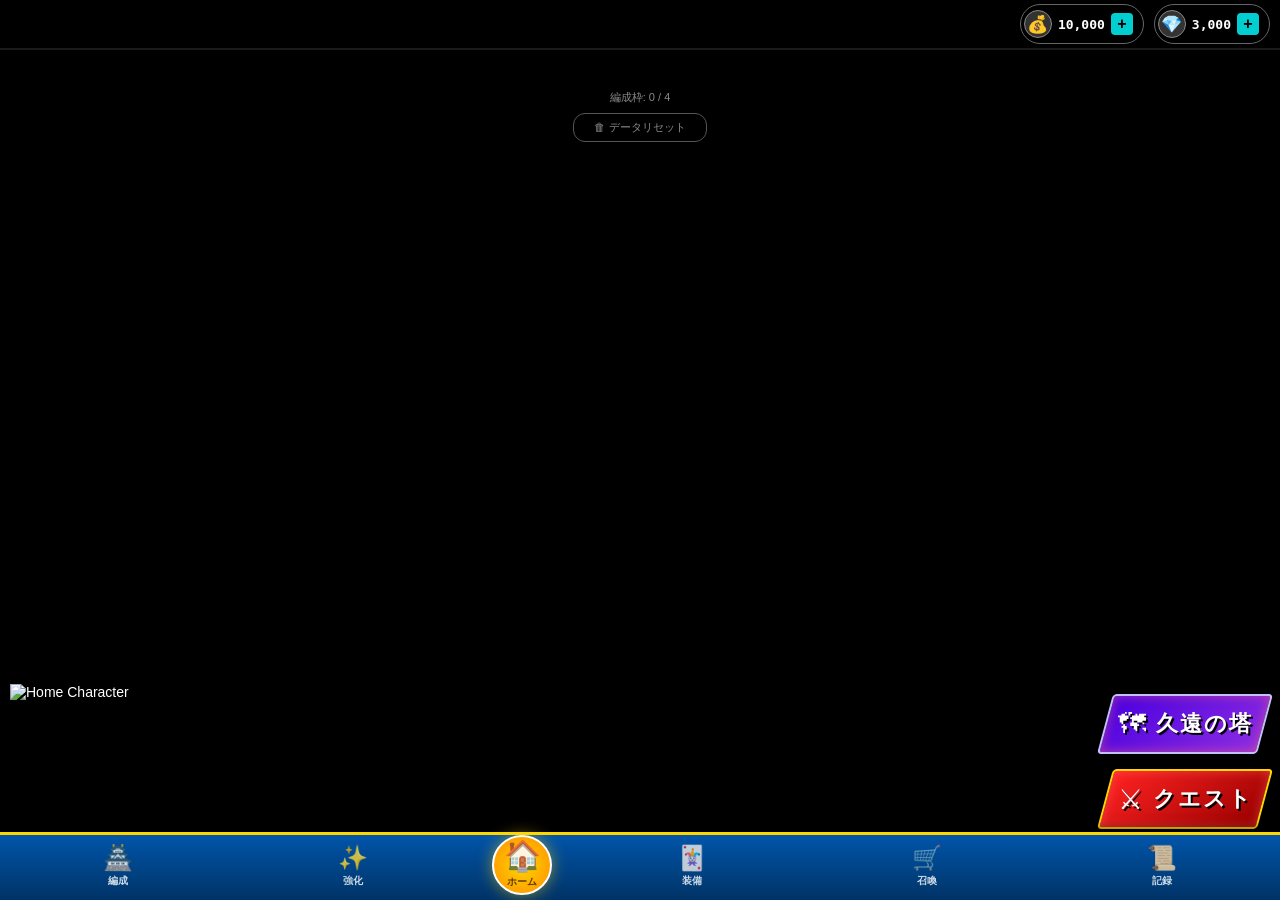
==== commit c790545e: "Add files via upload" ====
--- a/index.html
+++ b/index.html
@@ -146,6 +146,7 @@
 <script src="scene_gacha.js"></script>
 <script src="scene_zukan.js"></script>
 <script src="data_sugoroku_stages.js"></script> 
+<script src="panel_battle_enemies.js"></script>
 <script src="scene_panel_battle.js"></script>
 <script src="panel_battle_ui.js"></script>
 <script src="scene_sugoroku.js"></script>
@@ -260,43 +261,7 @@
 </style>
 
 <div id="screen-edit" class="screen">
-    <div class="formation-top-area">
-        <div class="selected-card-detail">
-            <div class="selected-card-image" id="selected-card-img">
-                </div>
-            <div class="selected-card-rarity" id="selected-card-rarity">
-                </div>
-        </div>
-        
-        <div class="selected-card-stats" id="selected-card-stats">
-            <div class="stat-name-row">
-                <div class="stat-name" id="selected-name">キャラクターを選択</div>
-                <div class="stat-subinfo">
-                    <span id="selected-level">レベル 1/50</span>
-                    <span id="selected-size">サイズ 1x1</span>
-                </div>
-            </div>
-            
-            <div class="stat-row">
-                <span class="stat-label">HP</span>
-                <span class="stat-value hp" id="selected-hp">0</span>
-            </div>
-            <div class="stat-row">
-                <span class="stat-label">攻撃力</span>
-                <span class="stat-value atk" id="selected-atk">0</span>
-            </div>
-            <div class="stat-row">
-                <span class="stat-label">素早さ</span>
-                <span class="stat-value spd" id="selected-spd">0</span>
-            </div>
-            
-            <div class="passive-row" id="selected-passive" style="display:none;">
-                <span class="passive-icon">⚡</span>
-                <span class="passive-text" id="passive-text">パッシブ</span>
-            </div>
-            
-        </div>
-    </div>
+
     
     <div class="formation-middle-area">
         <div class="formation-board-large" id="edit-board-large">
--- a/style-sugoroku.css
+++ b/style-sugoroku.css
@@ -41,16 +41,22 @@
     width: 100%; height: 100%;
     background-repeat: no-repeat; background-position: center bottom;
     background-size: contain; image-rendering: pixelated;
-    transform: scaleX(1);
-}
-.anim-idle { animation: float 2s infinite ease-in-out; }
+    /* ※前回追加した transform: scale(1.5) は不要になるので消してOKです */
+}
+.anim-idle { 
+    transform: scale(-1.5, 1.5) !important;
+    transform-origin: bottom center;
+}
 @keyframes float { 0%,100%{transform:scaleX(-1) translateY(0);} 50%{transform:scaleX(-1) translateY(-5px);} }
-.anim-run { animation: runBob 0.25s infinite steps(2); }
+.anim-run { 
+    animation: runBob 0.25s infinite steps(2); 
+    transform-origin: bottom center;
+}
 @keyframes runBob {
-    0%{transform:scaleX(-1) translateY(0) rotate(0deg);}
-    25%{transform:scaleX(-1) translateY(-4px) rotate(3deg);}
-    50%{transform:scaleX(-1) translateY(0) rotate(0deg);}
-    75%{transform:scaleX(-1) translateY(-4px) rotate(-3deg);}
+    0%  {transform: scale(-1.5, 1.5) translateY(0) rotate(0deg);}
+    25% {transform: scale(-1.5, 1.5) translateY(-4px) rotate(3deg);}
+    50% {transform: scale(-1.5, 1.5) translateY(0) rotate(0deg);}
+    75% {transform: scale(-1.5, 1.5) translateY(-4px) rotate(-3deg);}
 }
 
 /* -----------------------------------------
@@ -183,6 +189,59 @@
 }
 .sg-overlay.show { opacity: 1; }
 
+/* -----------------------------------------
+   イベント成果ポップアップ（軽量）
+----------------------------------------- */
+.sg-reward-toast {
+    position: absolute;
+    left: 50%;
+    top: 34%;
+    transform: translate(-50%, -50%) scale(0.92);
+    opacity: 0;
+    z-index: 210;
+    pointer-events: auto;
+    transition: transform 0.18s ease, opacity 0.18s ease;
+}
+.sg-reward-toast.show {
+    opacity: 1;
+    transform: translate(-50%, -50%) scale(1);
+}
+.sg-reward-toast.hide {
+    opacity: 0;
+    transform: translate(-50%, -55%) scale(0.96);
+}
+.sg-reward-toast-inner {
+    display: flex;
+    align-items: center;
+    gap: 8px;
+    padding: 8px 12px;
+    border-radius: 12px;
+    border: 1px solid rgba(255,255,255,0.45);
+    background: rgba(10, 15, 30, 0.72);
+    box-shadow: 0 6px 16px rgba(0,0,0,0.45);
+}
+.sg-reward-toast-icon { font-size: 20px; line-height: 1; }
+.sg-reward-toast-text {
+    color: #fff;
+    font-size: 14px;
+    font-weight: 900;
+    text-shadow: 0 1px 2px rgba(0,0,0,0.8);
+    white-space: pre-line;
+}
+.sg-reward-toast-thumb {
+    width: 36px;
+    height: 36px;
+    border-radius: 8px;
+    background-size: cover;
+    background-position: center;
+    border: 1px solid rgba(255,255,255,0.45);
+}
+.sg-reward-toast-gold .sg-reward-toast-inner { border-color: rgba(255,209,92,0.85); }
+.sg-reward-toast-diamond .sg-reward-toast-inner,
+.sg-reward-toast-gacha .sg-reward-toast-inner { border-color: rgba(128,231,255,0.9); }
+.sg-reward-toast-heal .sg-reward-toast-inner { border-color: rgba(133,255,155,0.9); }
+.sg-reward-toast-lose .sg-reward-toast-inner { border-color: rgba(255,125,125,0.9); }
+
 /* =========================================
    ★ 宝箱演出
    ========================================= */
@@ -741,3 +800,218 @@
 @keyframes popIn { 0%{transform:scale(0.8); opacity:0;} 100%{transform:scale(1); opacity:1;} }
 @keyframes slideInItem { 0%{transform:translateX(-20px); opacity:0;} 100%{transform:translateX(0); opacity:1;} }
 @keyframes rsItemIn { 0%{transform:translateX(-20px);opacity:0;} 100%{transform:translateX(0);opacity:1;} }
+
+/* キャラクターのサイズを強制的に1.5倍（210px）にする */
+#char-container.sg-char-container,
+.pb-battle-mode #char-container {
+    width: 210px !important;
+    height: 210px !important;
+}
+
+/* =========================================
+   敵キャラクターの足元の影（修正版）
+   ========================================= */
+
+/* 外枠（コンテナ）を基準に設定 */
+.pb-enemy-visual-stack {
+    position: relative;
+    display: flex;
+    justify-content: center;
+}
+
+/* 影を外枠の足元に配置 */
+.pb-enemy-visual-stack::after {
+    content: '';
+    position: absolute;
+    /* ▼ ここで影の「高さ」を調整します（足元にくるように微調整してください） */
+    bottom: 0px; 
+    left: 50%;
+    transform: translateX(-50%);
+    width: 100px;  /* 影の横幅 */
+    height: 20px;  /* 影の縦幅 */
+    background: radial-gradient(ellipse at center, rgba(0,0,0,0.7) 0%, rgba(0,0,0,0) 70%);
+    z-index: 1; /* 影の重なり順 */
+    pointer-events: none;
+}
+
+/* キャラクター自体は影より手前（前面）に出す */
+#pb-enemy-sprite {
+    position: relative;
+    z-index: 10;
+}
+
+/* =========================================
+   敵キャラクターのチャージ（力溜め）演出
+   ========================================= */
+
+/* チャージ中はフワフワを止めて小刻みに震え、紫のドロップシャドウを放つ */
+#pb-enemy-sprite.pb-enemy-charging {
+    /* フワフワを上書きして震えるアニメーションに */
+    animation: enemyChargeShake 0.1s infinite alternate !important;
+    /* 以前の白枠・影を残しつつ、紫色のオーラを追加 */
+    filter: 
+        drop-shadow(0 0 2px rgba(255,255,255,0.7)) 
+        drop-shadow(0 4px 6px rgba(0,0,0,0.5))
+        drop-shadow(0 0 15px rgba(200, 50, 255, 0.9)) !important; 
+}
+
+/* 小刻みに震えるキーフレーム */
+@keyframes enemyChargeShake {
+    0%   { transform: translate(1.5px, 1.5px) scale(1.02); }
+    100% { transform: translate(-1.5px, -1.5px) scale(0.98); }
+}
+
+/* さらに足元からモワモワと光るオーラを追加 */
+#pb-enemy-sprite.pb-enemy-charging::before {
+    content: '';
+    position: absolute;
+    bottom: -15px;
+    left: 50%;
+    transform: translateX(-50%);
+    width: 120px;
+    height: 120px;
+    background: radial-gradient(circle, rgba(180, 40, 255, 0.5) 0%, transparent 60%);
+    border-radius: 50%;
+    z-index: -1;
+    animation: enemyChargeAura 1.5s infinite;
+    pointer-events: none;
+}
+
+/* オーラが脈打つキーフレーム */
+@keyframes enemyChargeAura {
+    0%   { transform: translateX(-50%) scale(0.8); opacity: 0.3; }
+    50%  { transform: translateX(-50%) scale(1.2); opacity: 0.8; }
+    100% { transform: translateX(-50%) scale(0.8); opacity: 0.3; }
+}
+
+/* =========================================
+   浮き上がるテキスト（ダメージ・チェイン等）の視認性向上（再調整版）
+   ========================================= */
+.pb-floating-text,
+.pb-dmg-text,
+.pb-chain-text,
+.pb-enemy-atk-label {
+    /* ▼ 修正: フォントを極太（Black）に変更し、文字自体を大きくする */
+    font-weight: 700 !important;
+    font-family: "Arial Black", "Helvetica Neue", "Hiragino Kaku Gothic ProN", sans-serif;
+    letter-spacing: -1px; /* 文字間を詰めて塊感を出す */
+    
+    /* ▼ 修正: キツいアウトラインを廃止し、強力な多重影でくっきりさせる */
+    -webkit-text-stroke: 0; /* フチ取りは無し */
+    
+    /* 3重の影を落として、文字を背景からドカンと浮き上がらせる */
+    text-shadow: 
+        1px 1px 0 #000, 
+        -1px -1px 0 #000,
+        0 4px 8px rgba(0,0,0,0.9) !important;
+        
+    /* アニメーション中の滲み防止（維持） */
+    -webkit-font-smoothing: antialiased;
+    transform: translateZ(0);
+}
+
+/* チェイン（連鎖）テキストは特別に巨大化してゴールドに */
+.pb-chain-text {
+    font-size: 30px !important; /* さらに大きく */
+    color: #ffdd00 !important;
+    text-shadow: 2px 2px 0 #000, -1px -1px 0 #000, 0 6px 12px rgba(0,0,0,1) !important;
+}
+
+/* =========================================
+   スカウト演出用CSS
+   ========================================= */
+
+/* A. プレイヤーの吹き出し */
+.pb-speech-bubble {
+    position: absolute;
+    /* プレイヤーのSTATSバーの上付近（renderPlayerStatsで位置が合うように調整してください） */
+    bottom: 120px; 
+    left: 20px;
+    background-color: white;
+    border: 3px solid #666;
+    border-radius: 15px;
+    padding: 10px 15px;
+    font-size: 14px;
+    font-weight: bold;
+    color: #333;
+    z-index: 20; /* 盤面より手前 */
+    max-width: 150px;
+    line-height: 1.3;
+    filter: drop-shadow(0 4px 6px rgba(0,0,0,0.3));
+    opacity: 0;
+    transform: translateY(10px) scale(0.8);
+    transition: opacity 0.3s, transform 0.3s;
+    pointer-events: none; /* タッチ無効 */
+}
+
+/* 表示時のクラス */
+.pb-speech-bubble.pb-bubble-show {
+    opacity: 1;
+    transform: translateY(0) scale(1);
+}
+
+/* 吹き出しの尻尾（三角） */
+.pb-speech-bubble::after {
+    content: '';
+    position: absolute;
+    bottom: -15px; /* 下側に表示 */
+    left: 40px;
+    border-width: 15px 10px 0; /* 下向きの三角 */
+    border-style: solid;
+    border-color: #666 transparent transparent; /* フチの色 */
+}
+.pb-speech-bubble::before {
+    content: '';
+    position: absolute;
+    bottom: -11px; /* フチの内側 */
+    left: 40px;
+    border-width: 15px 10px 0;
+    border-style: solid;
+    border-color: white transparent transparent; /* 中身の色 */
+    z-index: 1;
+}
+
+/* B. 敵に向かって飛んでいくチケット（ボール）のクローン */
+.pb-scout-ball-clone {
+    position: fixed; /* 画面全体を基準に移動 */
+    z-index: 50; /* 敵よりさらに手前 */
+    width: 50px; /* パネルのサイズに合わせる */
+    height: 50px;
+    background-size: contain;
+    background-repeat: no-repeat;
+    pointer-events: none;
+}
+
+/* C. コロコロ転がる（揺れる）アニメーションクラス */
+.pb-scout-rolling {
+    animation: scoutBallRoll 0.6s ease-in-out 3; /* 0.6秒を3回繰り返す（計1.8秒待機） */
+    transform-origin: center bottom; /* 下部を軸に揺らす */
+}
+
+/* 左右に揺れる（抵抗する）キーフレーム */
+@keyframes scoutBallRoll {
+    0%   { transform: rotate(0deg) translateX(0); }
+    25%  { transform: rotate(-15deg) translateX(-5px); }
+    75%  { transform: rotate(15deg) translateX(5px); }
+    100% { transform: rotate(0deg) translateX(0); }
+}
+
+/* =========================================
+   スカウト結果エフェクト用画像
+   ========================================= */
+.pb-scout-effect {
+    position: fixed; /* 画面の絶対座標を使う */
+    z-index: 3000;   /* 敵や吹き出しよりもさらに手前 */
+    pointer-events: none; /* タッチの邪魔をしない */
+    
+    /* 画像の中心を基準座標に合わせるための魔法 */
+    transform: translate(-50%, -50%);
+    
+    /* エフェクトのサイズ（画像に合わせて調整してください） */
+    width: 250px; 
+    height: 250px;
+    object-fit: contain;
+    
+    /* ふわっと消えるアニメーション用 */
+    transition: opacity 0.3s;
+}
--- a/style-panel-battle.css
+++ b/style-panel-battle.css
@@ -8,12 +8,50 @@
    game-area バトルモード（上部に縮小）
    ========================================= */
 .sg-game-area.pb-battle-mode {
-    top: 48px;
+    top: 56px;
     bottom: auto;
-    height: 35%;
-    min-height: 140px;
-    max-height: 240px;
+    height: clamp(140px, 35%, 240px);
     border-bottom: 3px solid #555;
+    border-bottom: 3px solid #555;
+}
+.sg-game-area.pb-battle-mode .sg-char-container,
+.sg-game-area.pb-battle-mode .char-container,
+.sg-game-area.pb-battle-mode #char-container {
+    width: 80px !important;
+    height: 80px !important;
+}
+
+/* =========================================
+   探索進行ゲージ（上部中央・背景パネルなし）
+   ========================================= */
+#sg-progress-bar.pb-progress-inline {
+     position: absolute;
+    display: block !important;
+    top: 58px;
+    bottom: auto;
+    left: 50%;
+    transform: translateX(-50%);
+    width: min(72%, 360px);
+    background: transparent;
+    border: none;
+    padding: 0;
+    z-index: 130;
+    pointer-events: none;
+}
+#sg-progress-bar.pb-progress-inline .sg-progress-label {
+    margin-bottom: 2px;
+}
+#sg-progress-bar.pb-progress-inline #sg-progress-text {
+    color: #f5f7ff;
+    text-shadow: 0 1px 3px rgba(0,0,0,0.75);
+    font-size: 12px;
+    letter-spacing: 1px;
+}
+#sg-progress-bar.pb-progress-inline .sg-progress-track {
+    height: 8px;
+    border-radius: 0;
+    border: 1px solid rgba(255,255,255,0.55);
+    background: rgba(0,0,0,0.35);
 }
 
 /* =========================================
@@ -22,43 +60,293 @@
 .pb-battle-hud {
     position: absolute;
     top: 0; left: 0; right: 0; bottom: 0;
-    z-index: 70;
+    z-index: 90;
     pointer-events: none;
 }
 
 /* --- 敵エリア（右側に配置） --- */
 .pb-enemy-area {
     position: absolute;
-    top: 4px; right: 6px;
+    right: clamp(-200px, -10vw, 96px);
+    bottom: 3%;
     display: flex;
-    align-items: flex-start;
-    gap: 6px;
-    pointer-events: none;
+     flex-direction: row;
+     align-items: flex-end;
+    gap: 8px;
+    pointer-events: auto;
+    cursor: pointer;
+    max-width: calc(100% - 16px);
+    z-index: 95;
+}
+.pb-enemy-visual-stack {
+    display: flex;
+    flex-direction: column;
+    align-items: center;
+    gap: 4px;
+    z-index: 3;
 }
 
 .pb-enemy-sprite {
-    font-size: 48px;
-    filter: drop-shadow(0 4px 8px rgba(0,0,0,0.6));
+    width: 140px;
+    height: 140px;
+    border-radius: 0;
+    border: none;
+    font-size:40px;
+    line-height: 1;
+    display: flex;
+    align-items: center;
+    justify-content: center;
+    background-position: center;
+    background-repeat: no-repeat;
+    background-size: contain;
+    background-color: transparent;
+    box-shadow: none;
+    filter: drop-shadow(0 8px 14px rgba(0,0,0,0.5));
     transition: transform 0.2s;
     flex-shrink: 0;
 }
+
+.pb-enemy-sprite.has-sheet {
+    image-rendering: pixelated;
+}
+
+.pb-enemy-sprite.has-image:not(.pb-enemy-hit) {
+    position: relative;
+    font-size: 0;
+    color: transparent;
+    transform-origin: center bottom;
+    animation: enemyIdleFloat 1.8s cubic-bezier(0.42, 0.0, 0.2, 1) infinite;
+    will-change: transform, filter;
+}
+.pb-enemy-sprite.has-image::after {
+    content: "";
+    position: absolute;
+    inset: -2px;
+    pointer-events: none;
+    background: radial-gradient(circle at 50% 26%, rgba(255,255,255,0.18), rgba(255,255,255,0) 58%);
+    mix-blend-mode: screen;
+    opacity: 0.22;
+    animation: enemyIdleGlow 1.8s ease-in-out infinite;
+}
+@keyframes enemyIdleFloat {
+    0% {
+        transform: translate3d(0, 0, 0) scale(1) rotate(0deg);
+        filter: drop-shadow(0 8px 14px rgba(0,0,0,0.48));
+    }
+    20% {
+        transform: translate3d(-1px, -4px, 0) scale(1.02) rotate(-0.7deg);
+        filter: drop-shadow(0 11px 16px rgba(0,0,0,0.55));
+    }
+    45% {
+        transform: translate3d(1px, -8px, 0) scale(1.04) rotate(0.6deg);
+        filter: drop-shadow(0 14px 20px rgba(0,0,0,0.62));
+    }
+    70% {
+        transform: translate3d(-1px, -3px, 0) scale(1.018) rotate(-0.5deg);
+        filter: drop-shadow(0 10px 16px rgba(0,0,0,0.54));
+    }
+    100% {
+        transform: translate3d(0, 0, 0) scale(1) rotate(0deg);
+        filter: drop-shadow(0 8px 14px rgba(0,0,0,0.48));
+    }
+}
+@keyframes enemyIdleGlow {
+   0%, 100% { opacity: 0.14; transform: scale(0.985); }
+    50% { opacity: 0.40; transform: scale(1.035); }
+}
 .pb-enemy-hit { animation: enemyHitShake 0.3s ease-out; }
+.pb-enemy-sprite.has-image.pb-enemy-hit {
+    animation: enemyHitShake 0.3s ease-out !important;
+}
+.pb-enemy-sprite.has-image.pb-enemy-hit::after {
+    animation: none !important;
+}
 @keyframes enemyHitShake { 0%{transform:translateX(0)} 20%{transform:translateX(-8px)} 40%{transform:translateX(8px)} 60%{transform:translateX(-4px)} 80%{transform:translateX(4px)} 100%{transform:translateX(0)} }
 .pb-enemy-lvup { animation: enemyLvUpGlow 0.6s ease-out; }
 @keyframes enemyLvUpGlow { 0%{filter:drop-shadow(0 0 0 transparent);transform:scale(1)} 50%{filter:drop-shadow(0 0 20px #aa44ff);transform:scale(1.2)} 100%{filter:drop-shadow(0 0 0 transparent);transform:scale(1)} }
 
+.pb-enemy-sprite.pb-enemy-defeated {
+    animation: enemyDefeatVanish 0.42s ease-in forwards !important;
+}
+@keyframes enemyDefeatVanish {
+    0% { opacity: 1; transform: translate3d(0, 0, 0) scale(1); filter: drop-shadow(0 8px 14px rgba(0,0,0,0.5)); }
+    70% { opacity: 0.55; transform: translate3d(0, -8px, 0) scale(0.95); filter: drop-shadow(0 4px 8px rgba(0,0,0,0.35)); }
+    100% { opacity: 0; transform: translate3d(0, -16px, 0) scale(0.86); filter: drop-shadow(0 0 0 rgba(0,0,0,0)); }
+}
+.pb-enemy-foot-counter {
+    position: static;
+    z-index: 6;
+    pointer-events: none;
+     font-size: 13px;
+    font-weight: 900;
+    color: #fff;
+    background: transparent;
+    border: 0;
+    border-radius: 0;
+    padding: 0;
+    text-shadow: 0 2px 4px rgba(0,0,0,0.95), 0 0 2px rgba(0,0,0,0.9);
+    white-space: nowrap;
+   text-align: center;
+}
+
 .pb-enemy-hud-box {
-    min-width: 100px;
-    max-width: 140px;
-    padding-top: 4px;
+   min-width: 130px;
+    max-width: 168px;
+    padding: 5px 7px;
+    border-radius: 10px;
+    background: rgba(8, 12, 24, 0.78);
+    border: 1px solid rgba(255,255,255,0.22);
+    box-shadow: 0 3px 10px rgba(0,0,0,0.45);
+     margin-bottom: 4px;
+    transform: translateX(-5px);
+    z-index: 0;
+}
+
+.pb-enemy-basic {
+    display: grid;
+    gap: 4px;
+}
+
+.pb-enemy-visual-stack .pb-enemy-slider {
+    width: 80px;
+    height: 12px;
+}
+
+.pb-enemy-walk-label {
+    display: none;
+    font-size: 12px;
+    color: #cde7ff;
+    text-shadow: 0 1px 2px #000;
+    font-weight: 700;
+}
+.pb-enemy-area.pb-enemy-moving .pb-enemy-slider {
+    display: none;
+}
+.pb-enemy-area.pb-enemy-moving .pb-enemy-detail {
+    display: none !important;
+}
+.pb-enemy-area.pb-enemy-moving .pb-enemy-hud-box {
+    min-width: 124px;
+}
+.pb-enemy-detail {
+    display: none;
+    margin-top: 6px;
+    padding-top: 6px;
+    border-top: 1px solid rgba(255,255,255,0.2);
+}
+.pb-enemy-area.pb-enemy-area-detail-open .pb-enemy-detail {
+    display: block;
+}
+.pb-enemy-area.pb-enemy-area-detail-open .pb-enemy-hud-box {
+    background: rgba(8, 12, 24, 0.9);
+}
+.pb-enemy-atk {
+    font-size: 11px;
+    color: #ffffff;
+    font-weight: 900;
+    text-shadow: 0 1px 2px #000;
+    margin: 1px 0 0;
+    text-align: left;
 }
 .pb-enemy-name {
-    font-size: 12px; font-weight: 900;
-    color: #ff6666;
+     font-size: 11px; font-weight: 900;
+    color: #ffffff;
     text-shadow: 0 1px 3px #000, 0 0 6px rgba(0,0,0,0.8);
     margin-bottom: 2px;
     white-space: nowrap;
 }
+
+
+
+.pb-enemy-real-name {
+    font-size: 10px;
+    color: #c9e8ff;
+    margin-bottom: 2px;
+    text-shadow: 0 1px 2px #000;
+}
+
+.pb-enemy-title-row { display: flex; justify-content: flex-start; align-items: baseline; gap: 8px; flex-wrap: nowrap; }
+.pb-enemy-lv {
+    font-size: 12px; font-weight: 900;
+    color: #ffffff;
+    text-shadow: 0 1px 3px #000;
+}
+.pb-enemy-hp-text {
+    font-size: 11px; color: #fff;
+    margin: 0;
+    text-shadow: 0 1px 2px #000;
+    white-space: nowrap;
+}
+
+.pb-hp-slider {
+    width: 100%;
+    height: 14px;
+    margin: 0;
+    background: transparent;
+    appearance: none;
+    -webkit-appearance: none;
+    pointer-events: none;
+}
+.pb-hp-slider:focus { outline: none; }
+
+.pb-hp-slider::-webkit-slider-runnable-track {
+    height: 8px;
+    border-radius: 0;
+    background: linear-gradient(to bottom, #2b2b36, #1a1a22);
+    border: 1px solid rgba(255,255,255,0.35);
+}
+.pb-hp-slider::-webkit-slider-thumb {
+    -webkit-appearance: none;
+    appearance: none;
+    width: 14px;
+    height: 14px;
+    border-radius: 50%;
+    margin-top: -4px;
+    border: 2px solid rgba(255,255,255,0.95);
+    box-shadow: 0 0 0 2px rgba(0,0,0,0.35);
+    background: #ddd;
+}
+.pb-hp-slider::-moz-range-track {
+    height: 8px;
+    border-radius: 0;
+    background: linear-gradient(to bottom, #2b2b36, #1a1a22);
+    border: 1px solid rgba(255,255,255,0.35);
+}
+.pb-hp-slider::-moz-range-thumb {
+    width: 14px;
+    height: 14px;
+    border-radius: 50%;
+    border: 2px solid rgba(255,255,255,0.95);
+    box-shadow: 0 0 0 2px rgba(0,0,0,0.35);
+    background: #ddd;
+}
+
+.pb-enemy-slider::-webkit-slider-thumb {
+    -webkit-appearance: none;
+    width: 0;
+    height: 0;
+    margin: 0;
+    border: 0;
+    box-shadow: none;
+    background: transparent;
+}
+.pb-enemy-slider::-moz-range-thumb {
+    width: 0;
+    height: 0;
+    border: 0;
+    box-shadow: none;
+    background: transparent;
+}
+.pb-enemy-slider::-webkit-slider-runnable-track {
+  height: 8px;
+    border-radius: 0;
+    border: 1px solid rgba(255,255,255,0.35);
+  background: linear-gradient(to right, #ff0000 0 var(--pb-enemy-hp-pct, 100%), #ff0000 var(--pb-enemy-hp-pct, 100%), rgba(52,16,16,0.95) var(--pb-enemy-hp-pct, 100%) 100%);}
+.pb-enemy-slider::-moz-range-track {
+  height: 8px;
+    border-radius: 0px;
+    border: 1px solid rgba(255,255,255,0.35);
+background: linear-gradient(to right, #ff0000 0 var(--pb-enemy-hp-pct, 100%), #ff0000 var(--pb-enemy-hp-pct, 100%), rgba(52,16,16,0.95) var(--pb-enemy-hp-pct, 100%) 100%);}
 .pb-enemy-hp-bar {
     width: 100%; height: 10px;
     background: rgba(0,0,0,0.6); border-radius: 5px;
@@ -66,7 +354,7 @@
 }
 .pb-enemy-hp-fill {
     height: 100%;
-    background: linear-gradient(to bottom, #ff4444, #cc0000);
+    background: linear-gradient(to bottom, #d10000, #cc0000);
     border-radius: 5px;
     transition: width 0.4s ease-out;
 }
@@ -74,52 +362,22 @@
 .pb-enemy-hp-fill.critical { background: linear-gradient(to bottom, #ff4444, #880000); animation: hpCritical 0.5s infinite alternate; }
 @keyframes hpCritical { 0%{opacity:1} 100%{opacity:0.6} }
 .pb-enemy-weak {
-    font-size: 9px; color: #ffcc00;
+    font-size: 10px; color: #ffcc00;
     text-shadow: 0 1px 2px #000;
     margin-top: 1px;
 }
 
-/* --- プレイヤーHPバー（左上に配置） --- */
-.pb-player-hud-box {
-    position: absolute;
-    top: 6px; left: 6px;
-    display: flex;
-    align-items: center;
-    gap: 4px;
-    background: rgba(0,0,0,0.6);
-    border: 1px solid rgba(255,255,255,0.2);
-    border-radius: 8px;
-    padding: 3px 8px;
-}
-.pb-hp-label {
-    font-size: 12px; font-weight: 900;
-    color: #00ccff;
-}
-.pb-hp-val {
-    font-size: 14px; font-weight: 900;
-    color: #fff;
-    min-width: 30px;
-}
-.pb-player-hp-bar {
-    width: 80px; height: 10px;
-    background: rgba(0,0,0,0.5); border-radius: 5px;
-    overflow: hidden; border: 1px solid rgba(255,255,255,0.2);
-}
-.pb-player-hp-fill {
-    height: 100%;
-    background: linear-gradient(to bottom, #44cc44, #228822);
-    border-radius: 5px;
-    transition: width 0.4s ease-out;
-}
-.pb-player-hp-fill.warning { background: linear-gradient(to bottom, #ffaa00, #cc7700); }
-.pb-player-hp-fill.critical { background: linear-gradient(to bottom, #ff4444, #880000); animation: hpCritical 0.5s infinite alternate; }
+
 
 /* --- エフェクトレイヤー --- */
 .pb-effect-layer {
-    position: absolute; top: 0; left: 0;
-    width: 100%; height: 100%;
-    pointer-events: none; z-index: 100;
-    overflow: hidden;
+     position: fixed;
+    inset: 0;
+    width: 100vw;
+    height: 100vh;
+    pointer-events: none;
+    z-index: 160;
+    overflow: visible;
 }
 
 /* =========================================
@@ -129,9 +387,9 @@
     position: absolute;
     left: 0; right: 0;
     bottom: 0;
-    top: calc(35% + 48px);
+    top: calc(56px + clamp(140px, 35%, 240px));
     z-index: 80;
-    background: #111;
+    background: rgba(0, 0, 0, 0.4);
     display: flex;
     flex-direction: column;
     overflow: hidden;
@@ -152,7 +410,25 @@
     padding: 4px 12px;
 }
 .pb-counter-left {
-    display: flex; align-items: center; gap: 3px;
+    display: flex; align-items: center; gap: 6px;
+}
+.pb-player-hp-gauge {
+    position: relative;
+    width: 120px;
+    height: 10px;
+     border-radius: 0;
+    background: linear-gradient(to bottom, #2b2b36, #1a1a22);
+    border: 1px solid rgba(255,255,255,0.35);
+    overflow: hidden;
+}
+.pb-player-hp-fill-inline {
+    position: absolute;
+    top: 0; left: 0;
+    height: 100%;
+    width: 100%;
+    background: linear-gradient(to right, #ffd400, #ffb300);
+    border-radius: 0;
+    transition: width 0.35s ease-out;
 }
 .pb-hp-label-sm { font-size: 11px; color: #00ccff; font-weight: 900; }
 .pb-hp-val-sm { font-size: 14px; color: #fff; font-weight: 900; }
@@ -165,11 +441,30 @@
 .pb-enemy-counter {
     font-size: 14px; font-weight: 900; color: #fff;
     background: rgba(255,255,255,0.1); padding: 3px 14px;
-    border-radius: 20px; border: 1px solid #555; transition: all 0.3s;
+    border-radius: 0; border: 1px solid #555; transition: all 0.3s;
 }
 .pb-counter-warn { color: #ffaa00 !important; border-color: #ffaa00 !important; background: rgba(255,170,0,0.15) !important; }
 .pb-counter-danger { color: #ff4444 !important; border-color: #ff4444 !important; background: rgba(255,68,68,0.2) !important; animation: counterBlink 0.5s infinite alternate; }
 @keyframes counterBlink { 0%{opacity:1} 100%{opacity:0.5} }
+
+.pb-container.pb-input-locked .pb-grid-wrapper {
+    position: relative;
+}
+.pb-container.pb-input-locked .pb-grid-wrapper::after {
+    content: "";
+    position: absolute;
+    inset: 0;
+    background: rgba(0, 0, 0, 0.34);
+    pointer-events: none;
+    z-index: 2;
+}
+.pb-container.pb-input-locked .pb-grid {
+    filter: brightness(0.62) saturate(0.78);
+}
+.pb-container.pb-input-locked .pb-panel {
+    pointer-events: none;
+    cursor: not-allowed;
+}
 
 /* =========================================
    6×6 グリッド
@@ -181,13 +476,13 @@
     display: flex;
     align-items: center;
     justify-content: center;
-    background: #000;
+    background: transparent;
 }
 .pb-grid {
     display: grid;
     grid-template-columns: repeat(6, 1fr);
     grid-template-rows: repeat(6, 1fr);
-    gap: 2px;
+    gap: 0px;
     width: 100%;
     aspect-ratio: 1/1;
     max-height: 100%;
@@ -200,10 +495,77 @@
     overflow: hidden; border: 1px solid rgba(255,255,255,0.08);
     -webkit-tap-highlight-color: transparent;
 }
+
+.pb-panel.pb-panel-has-art {
+    background: transparent;
+    border-color: transparent;
+}
 .pb-panel:active { transform: scale(0.9); }
+
+.pb-panel-locked {
+    cursor: default;
+    opacity: 0.7;
+    pointer-events: none;
+}
+.pb-panel-locked:active { transform: none; }
+.pb-panel-locked .pb-panel-icon {
+    opacity: 0.9;
+}
 .pb-panel-icon { font-size: min(7vw, 32px); filter: drop-shadow(0 1px 2px rgba(0,0,0,0.5)); pointer-events: none; }
 
-/* パネル色 */
+.pb-panel-art { position: absolute; inset: 0; width: 100%; height: 100%; object-fit: cover; object-position: center; transform: scale(1.22); transform-origin: center; display: block; pointer-events: none; }
+/* 低負荷なキラン演出（パネル本体は動かさない） */
+.pb-panel-has-art::before {
+    content: "";
+    position: absolute;
+     inset: -45%;
+    pointer-events: none;
+    background: linear-gradient(120deg,
+        rgba(255,255,255,0) 0%,
+        rgba(255,255,255,0.0) 42%,
+        rgba(255,255,255,0.32) 50%,
+        rgba(255,255,255,0.0) 58%,
+        rgba(255,255,255,0) 100%);
+    transform: translate3d(-155%, 0, 0) rotate(8deg);
+    opacity: 0;
+      mix-blend-mode: screen;
+    will-change: transform, opacity;
+    animation: pbPanelKiranSweep 8s ease-out infinite;
+}
+.pb-panel-has-art.pb-panel-diamond::before { animation-delay: -2.2s; }
+.pb-panel-has-art.pb-panel-lvup::before { animation-delay: -4.4s; }
+.pb-panel-has-art.pb-panel-magic::before { animation-delay: -6.0s; }
+@keyframes pbPanelKiranSweep {
+    0%, 72% {
+        opacity: 0;
+        transform: translate3d(-155%, 0, 0) rotate(8deg);
+    }
+    78% {
+        opacity: 0.42;
+    }
+    88% {
+        opacity: 0;
+        transform: translate3d(155%, 0, 0) rotate(8deg);
+    }
+    100% {
+        opacity: 0;
+        transform: translate3d(155%, 0, 0) rotate(8deg);
+    }
+}
+
+@media (prefers-reduced-motion: reduce) {
+          .pb-panel-has-art::before {
+        animation: none !important;
+        opacity: 0;
+    }
+
+    .pb-enemy-sprite.has-image,
+    .pb-enemy-sprite.has-image::after {
+        animation: none !important;
+    }
+}
+
+
 .pb-panel-sword { background: linear-gradient(135deg, #1a2a5a, #2244aa); border-color: rgba(68,136,255,0.3); }
 .pb-panel-magic { background: linear-gradient(135deg, #5a1a0a, #aa4422); border-color: rgba(255,102,34,0.3); }
 .pb-panel-heal { background: linear-gradient(135deg, #0a3a0a, #228822); border-color: rgba(68,204,68,0.3); }
@@ -212,29 +574,222 @@
 @keyframes lvupPulse { 0%,100%{transform:scale(1)} 50%{transform:scale(1.15);filter:drop-shadow(0 0 6px #aa44ff)} }
 .pb-panel-coin { background: linear-gradient(135deg, #3a2a00, #887700); border-color: rgba(221,170,0,0.3); }
 .pb-panel-chick { background: linear-gradient(135deg, #3a3a00, #886600); border-color: rgba(255,221,68,0.3); }
-
+.pb-panel-diamond { background: linear-gradient(135deg, #003a4a, #1c9fc7); border-color: rgba(102,224,255,0.45); }
 /* パネル消去 */
 .pb-panel-removing { animation: panelRemove 0.3s ease-out forwards; pointer-events: none; }
 @keyframes panelRemove { 0%{transform:scale(1);opacity:1;filter:brightness(1)} 40%{transform:scale(1.3);opacity:1;filter:brightness(2)} 100%{transform:scale(0);opacity:0;filter:brightness(3)} }
 
+.pb-panel-dropping {
+    /* JSで計算した遅延時間を適用し、アニメーション前は上空で待機させる */
+    animation: panelRichDrop 0.45s cubic-bezier(0.215, 0.61, 0.355, 1) forwards;
+    animation-delay: var(--pb-drop-delay, 0ms);
+    animation-fill-mode: both;
+    z-index: 10; /* 落下中は他のパネルより手前に表示 */
+}
+
+/* ▼ 新規追加: ヌルっと落ちて、ぷにっと着地するリッチなキーフレーム */
+@keyframes panelRichDrop {
+    0% {
+        /* 指定距離だけ上空から、縦に少し伸びて（加速感）落下開始 */
+        transform: translateY(calc(-1 * var(--pb-drop-distance))) scaleY(1.15) scaleX(0.85);
+        opacity: 0;
+    }
+    20% {
+        opacity: 1; /* スーッと現れる */
+    }
+    60% {
+        /* 地面(本来の位置)に激突して、横に潰れる（ぷにっ！） */
+        transform: translateY(6px) scaleY(0.75) scaleX(1.15);
+    }
+    80% {
+        /* 反動で少し上にポンッと浮く */
+        transform: translateY(-3px) scaleY(1.05) scaleX(0.95);
+    }
+    100% {
+        /* 元の形・位置にピッタリ収まる */
+        transform: translateY(0) scaleY(1) scaleX(1);
+    }
+}
+@keyframes panelDropSmooth {
+    0% {
+        transform: translateY(calc(-1 * var(--pb-drop-distance, 36px))) scale(0.96);
+        opacity: 0.25;
+        filter: brightness(1.4);
+    }
+    72% {
+        transform: translateY(4px) scale(1.02);
+        opacity: 1;
+        filter: brightness(1.08);
+    }
+    100% {
+        transform: translateY(0) scale(1);
+        opacity: 1;
+        filter: brightness(1);
+    }
+}
 /* =========================================
    フローティングテキスト
    ========================================= */
 .pb-floating-text {
     position: absolute; top: 40%; left: 50%; transform: translate(-50%,-50%);
-    font-size: 22px; font-weight: 900; text-shadow: 0 2px 4px #000, 0 0 10px currentColor;
-    pointer-events: none; z-index: 200; animation: floatUp 1.0s ease-out forwards; white-space: nowrap;
+   font-size: 22px; font-weight: 900; color: #fff !important; text-shadow: 0 2px 4px #000, 0 0 10px rgba(255,255,255,0.35);
+    pointer-events: none; z-index: 200; animation: floatUp 2.0s ease-out forwards; white-space: nowrap;
 }
 @keyframes floatUp { 0%{opacity:1;transform:translate(-50%,-50%) scale(0.5)} 20%{opacity:1;transform:translate(-50%,-60%) scale(1.2)} 60%{opacity:1;transform:translate(-50%,-80%) scale(1.0)} 100%{opacity:0;transform:translate(-50%,-120%) scale(0.8)} }
-.pb-chain-text { font-size: 26px; color: #ffd700 !important; text-shadow: 0 2px 6px #000, 0 0 20px #ffd700; top: 20%; }
-.pb-dmg-text { top: 20%; }
+.pb-chain-text { font-size: 26px; color: #fff !important; text-shadow: 0 2px 6px #000, 0 0 14px rgba(255,255,255,0.4); top: 20%; }
+.pb-dmg-text {
+    top: 20%;
+    color: #fff !important;
+    text-shadow: 0 2px 0 #000, 0 -1px 0 #000, 1px 0 0 #000, -1px 0 0 #000, 0 0 10px rgba(0,0,0,0.85);
+    -webkit-text-stroke: 1px #000;
+    letter-spacing: 0.5px;
+}
 .pb-heal-text { top: 60%; }
 .pb-coin-text { top: 50%; }
 .pb-chick-text { font-size: 24px; top: 30%; }
 .pb-chick-miss { font-size: 16px; top: 30%; }
+.pb-chick-reward-text {
+    top: 12%;
+    font-size: 20px;
+    animation: none;
+    opacity: 1;
+}
 .pb-lvup-text { top: 15%; font-size: 18px; }
 .pb-enemy-atk-label { font-size: 22px; top: 25%; }
-.pb-player-dmg-text { font-size: 26px; top: 65%; color: #ff4444 !important; }
+.pb-player-dmg-text { font-size: 26px; top: 65%; color: #fff !important; }
+.pb-result-pop {
+    font-size: 20px;
+    animation-duration: 1.2s;
+}
+.pb-result-pop-win,
+.pb-result-pop-lose {
+    font-size: 28px;
+}
+.pb-result-pop-reward {
+    font-size: 18px;
+}
+.pb-result-pop-special {
+    font-size: 17px;
+}
+
+/* PGヒットエフェクト（攻撃/魔法） */
+.pb-hit-core-slash,
+.pb-hit-core-fire {
+    position: absolute;
+    pointer-events: none;
+    z-index: 206;
+    transform: translate(-50%, -50%);
+}
+.pb-hit-core-slash {
+    width: 72px;
+    height: 14px;
+    border-radius: 0px;
+    background: linear-gradient(90deg, rgba(255,255,255,0) 0%, rgba(220,245,255,0.95) 35%, rgba(160,210,255,0.95) 60%, rgba(255,255,255,0) 100%);
+    box-shadow: 0 0 12px rgba(120,190,255,0.9);
+    transform: translate(-50%, -50%) rotate(var(--pb-slash-rot, -12deg)) scaleX(0.4);
+    animation: pbSlashCore 280ms cubic-bezier(0.16, 1, 0.3, 1) forwards;
+}
+.pb-hit-core-fire {
+    width: 52px;
+    height: 52px;
+    border-radius: 50%;
+    background:
+        radial-gradient(circle at 50% 55%, rgba(255,245,190,0.95) 0 18%, rgba(255,173,88,0.9) 19% 45%, rgba(255,90,22,0.75) 46% 68%, rgba(255,90,22,0) 69%),
+        radial-gradient(circle at 42% 35%, rgba(255,255,255,0.9) 0 10%, rgba(255,255,255,0) 36%);
+    filter: drop-shadow(0 0 10px rgba(255,98,32,0.9));
+    animation: pbFireCore 400ms ease-out forwards;
+}
+
+.pb-magic-bullet {
+    position: absolute;
+    left: 0;
+    top: 0;
+    width: 28px;
+    height: 28px;
+    border-radius: 50%;
+    pointer-events: none;
+    z-index: 207;
+    background:
+        radial-gradient(circle at 35% 35%, rgba(255,255,255,0.95) 0 24%, rgba(255,255,255,0) 55%),
+        radial-gradient(circle at 50% 50%, rgba(255,216,132,0.95) 0 30%, rgba(255,132,36,0.95) 58%, rgba(255,90,20,0.25) 100%);
+    box-shadow:
+         0 0 12px rgba(255,168,84,1),
+        0 0 24px rgba(255,104,28,0.75);
+    border: 1px solid rgba(255,248,210,0.9);
+    transform: translate(var(--pb-bullet-sx, 0px), var(--pb-bullet-sy, 0px)) scale(0.75);
+    animation: pbMagicBulletFlight 190ms cubic-bezier(0.22, 1, 0.36, 1) forwards;
+}
+
+@keyframes pbMagicBulletFlight {
+    0% {
+        opacity: 0;
+        transform: translate(var(--pb-bullet-sx, 0px), var(--pb-bullet-sy, 0px)) scale(0.6);
+    }
+    20% {
+        opacity: 1;
+    }
+    100% {
+        opacity: 1;
+        transform: translate(var(--pb-bullet-ex, 0px), var(--pb-bullet-ey, 0px)) scale(1.08);
+    }
+}
+
+@keyframes pbSlashCore {
+    0% { opacity: 0; transform: translate(-50%, -50%) rotate(var(--pb-slash-rot, -12deg)) scaleX(0.25); }
+    30% { opacity: 1; transform: translate(-50%, -50%) rotate(var(--pb-slash-rot, -12deg)) scaleX(1); }
+    100% { opacity: 0; transform: translate(-50%, -50%) rotate(calc(var(--pb-slash-rot, -12deg) + 8deg)) scaleX(1.25); }
+}
+@keyframes pbFireCore {
+    0% { opacity: 0.2; transform: translate(-50%, -50%) scale(0.55); }
+    35% { opacity: 1; transform: translate(-50%, -50%) scale(1.05); }
+    100% { opacity: 0; transform: translate(-50%, -50%) scale(1.45); }
+}
+
+
+/* PGヒットエフェクト（攻撃/魔法） */
+.pb-hit-burst,
+.pb-hit-particle {
+    position: absolute;
+    pointer-events: none;
+    z-index: 205;
+}
+.pb-hit-burst {
+    width: 22px;
+    height: 22px;
+    border-radius: 50%;
+    transform: translate(-50%, -50%) scale(0.4);
+    animation: pbHitBurst 380ms ease-out forwards;
+}
+.pb-hit-burst-physical {
+    background: radial-gradient(circle, rgba(160,210,255,0.95) 0%, rgba(62,132,255,0.45) 58%, rgba(62,132,255,0) 100%);
+}
+.pb-hit-burst-magic {
+    background: radial-gradient(circle, rgba(255,196,132,0.95) 0%, rgba(255,98,36,0.5) 58%, rgba(255,98,36,0) 100%);
+}
+.pb-hit-particle {
+    width: calc(var(--pb-pr, 2px) * 2);
+    height: calc(var(--pb-pr, 2px) * 2);
+    border-radius: 50%;
+    transform: translate(-50%, -50%);
+    animation: pbHitParticle 500ms cubic-bezier(0.16, 1, 0.3, 1) forwards;
+}
+.pb-hit-particle-physical {
+    background: hsl(var(--pb-hue, 210), 90%, 68%);
+    box-shadow: 0 0 8px rgba(84,146,255,0.85);
+}
+.pb-hit-particle-magic {
+    background: hsl(var(--pb-hue, 18), 95%, 64%);
+    box-shadow: 0 0 9px rgba(255,118,56,0.9);
+}
+@keyframes pbHitBurst {
+    0% { transform: translate(-50%, -50%) scale(0.4); opacity: 0.9; }
+    70% { transform: translate(-50%, -50%) scale(1.15); opacity: 0.55; }
+    100% { transform: translate(-50%, -50%) scale(1.5); opacity: 0; }
+}
+@keyframes pbHitParticle {
+    0% { transform: translate(-50%, -50%) scale(0.7); opacity: 1; }
+    100% { transform: translate(calc(-50% + var(--pb-px, 0px)), calc(-50% + var(--pb-py, 0px))) scale(0.2); opacity: 0; }
+}
 
 /* =========================================
    画面シェイク
@@ -286,13 +841,270 @@
    レスポンシブ
    ========================================= */
 @media (max-height: 600px) {
-    .sg-game-area.pb-battle-mode { height: 28%; min-height: 110px; }
-    .pb-enemy-sprite { font-size: 36px; }
+    .sg-game-area.pb-battle-mode { height: clamp(110px, 28%, 220px); }
+    .pb-container { top: calc(56px + clamp(110px, 28%, 220px)); }
+    .pb-enemy-area { right: clamp(120px, 18vw, 220px); }
+     .pb-enemy-sprite { width: 72px; height: 72px; font-size: 34px; }
     .pb-panel-icon { font-size: min(6vw, 26px); }
 }
 @media (min-height: 800px) {
-    .sg-game-area.pb-battle-mode { height: 38%; max-height: 280px; }
+   .sg-game-area.pb-battle-mode { height: clamp(140px, 38%, 280px); }
+    .pb-container { top: calc(56px + clamp(140px, 38%, 280px)); }
 }
 @media (min-width: 500px) {
     .pb-grid { max-width: 400px; }
 }
+
+/* パネル消去エネルギー飛翔 */
+.pb-energy-orb {
+    position: absolute;
+    left: 0;
+    top: 0;
+    width: 12px;
+    height: 12px;
+    border-radius: 50%;
+    pointer-events: none;
+    z-index: 220;
+    background: radial-gradient(circle at 34% 32%, rgba(255,255,255,0.95) 0 28%, var(--pb-energy-color, #ffffff) 62%, rgba(255,255,255,0.0) 100%);
+    box-shadow: 0 0 10px var(--pb-energy-color, #fff), 0 0 18px var(--pb-energy-color, #fff);
+    transform: translate(calc(var(--pb-energy-sx, 0px) - 6px), calc(var(--pb-energy-sy, 0px) - 6px)) scale(0.75);
+    animation: pbEnergyFlight var(--pb-energy-duration, 280ms) cubic-bezier(0.2, 1, 0.35, 1) var(--pb-energy-delay, 0ms) forwards;
+    opacity: 0;
+}
+.pb-energy-orb-enemy {
+    width: 14px;
+    height: 14px;
+}
+
+@keyframes pbEnergyFlight {
+    0% {
+        opacity: 0;
+        transform: translate(calc(var(--pb-energy-sx, 0px) - 6px), calc(var(--pb-energy-sy, 0px) - 6px)) scale(0.7);
+    }
+    15% {
+        opacity: 1;
+    }
+    100% {
+        opacity: 0.9;
+        transform: translate(calc(var(--pb-energy-ex, 0px) - 6px), calc(var(--pb-energy-ey, 0px) - 6px)) scale(1.08);
+    }
+}
+
+/* =========================================
+   スカウト交渉演出用CSS（座標完全追従版）
+   ========================================= */
+
+/* A. プレイヤー吹き出し */
+.pb-speech-bubble {
+    /* ▼ 修正: fixedにすることで、どこに追加されても確実に絶対座標で表示できる */
+    position: fixed; 
+    z-index: 2000; /* 一番手前に表示 */
+    
+    background-color: white;
+    border: 3px solid #666;
+    border-radius: 15px;
+    padding: 10px 15px;
+    font-size: 14px;
+    font-weight: bold;
+    color: #333;
+    max-width: 150px;
+    line-height: 1.3;
+    filter: drop-shadow(0 4px 6px rgba(0,0,0,0.3));
+    opacity: 0;
+    transform: translateY(10px) scale(0.8);
+    transition: opacity 0.3s, transform 0.3s;
+    pointer-events: none;
+}
+
+/* 表示時のアニメーション */
+.pb-speech-bubble.pb-bubble-show {
+    opacity: 1;
+    transform: translateY(0) scale(1);
+}
+
+/* 吹き出しの尻尾 */
+.pb-speech-bubble::after,
+.pb-speech-bubble::before {
+    content: '';
+    position: absolute;
+    left: 20px; /* 尻尾の位置 */
+    border-style: solid;
+}
+.pb-speech-bubble::after {
+    bottom: -15px; 
+    border-width: 15px 10px 0; 
+    border-color: #666 transparent transparent; 
+}
+.pb-speech-bubble::before {
+    bottom: -11px; 
+    border-width: 15px 10px 0;
+    border-color: white transparent transparent; 
+    z-index: 1;
+}
+
+/* =========================================
+   ★新演出：エネミーの「迷っている」アニメーション
+   ======================================== */
+.pb-enemy-confused {
+    /* 通常の待機フワフワを上書きして、左右に躊躇う動きに */
+    animation: enemyConfusedShake 0.4s ease-in-out infinite alternate !important; 
+    
+    /* 金色のオーラと、少し魅了された色合い（黄・ゴールド系）を追加 */
+    filter: brightness(1.2) sepia(1) hue-rotate(-50deg) drop-shadow(0 0 10px gold) !important;
+}
+
+/* 躊躇（ためらい）のキーフレーム */
+@keyframes enemyConfusedShake {
+    0%   { transform: rotate(0deg) scale(1); }
+    25%  { transform: rotate(-8deg) scale(0.95); } /* 少し縮んで左に傾く */
+    75%  { transform: rotate(8deg) scale(1.05); } /* 少し伸びて右に傾く */
+    100% { transform: rotate(0deg) scale(1); }
+}
+
+/* =========================================
+   プログラム生成エフェクト用CSS
+   ========================================= */
+.pb-effect-container {
+    position: fixed; /* 画面全体の座標を使う */
+    z-index: 3000;   /* 最手前 */
+    pointer-events: none; /* タッチ無効 */
+    /* 中心を基準に配置するための設定 */
+    transform: translate(-50%, -50%);
+    width: 200px;
+    height: 200px;
+}
+
+/* =========================================
+   ★成功エフェクト：光のパルスと飛び散るキラキラ
+   ======================================== */
+/* 中心から広がる光のパルス */
+.pb-effect-success-pulse {
+    position: absolute;
+    top: 50%; left: 50%;
+    transform: translate(-50%, -50%);
+    width: 10px; height: 10px;
+    border-radius: 50%;
+    /* ゴールドとホワイトのグラデーション */
+    background: radial-gradient(circle, #ffffff 0%, rgba(255,215,0,1) 50%, rgba(255,215,0,0) 70%);
+    box-shadow: 0 0 20px 5px gold;
+    
+    animation: successPulseAni 0.7s ease-out forwards;
+}
+
+@keyframes successPulseAni {
+    0%   { width: 10px; height: 10px; opacity: 1; }
+    100% { width: 180px; height: 180px; opacity: 0; }
+}
+
+/* 飛び散るキラキラ粒子（JSで複数生成） */
+.pb-effect-success-sparkle {
+    position: absolute;
+    width: 6px; height: 6px;
+    background-color: white;
+    border-radius: 50%;
+    box-shadow: 0 0 8px 2px #fff, 0 0 12px 4px gold;
+    opacity: 0;
+    
+    animation: successSparkleAni 1.0s ease-out forwards;
+}
+
+@keyframes successSparkleAni {
+    0%   { transform: translate(-50%, -50%) scale(0) rotate(0deg); opacity: 0; }
+    10%  { opacity: 1; }
+    100% { transform: translate(var(--tx), var(--ty)) scale(1.2) rotate(360deg); opacity: 0; }
+}
+
+
+/* =========================================
+   ★失敗エフェクト：赤いバツ印と黒い煙
+   ======================================== */
+/* 赤いバツ印（2本の線） */
+.pb-effect-fail-x {
+    position: absolute;
+    top: 50%; left: 50%;
+    width: 150px; height: 150px;
+    transform: translate(-50%, -50%);
+}
+
+.pb-fail-line {
+    position: absolute;
+    top: 50%; left: 50%;
+    width: 150px; height: 20px;
+    background-color: #ff3333; /* 鮮やかな赤 */
+    border-radius: 10px;
+    box-shadow: 0 0 15px rgba(255,0,0,0.8), 0 0 5px #fff inset;
+    transform-origin: center center;
+    opacity: 0;
+    
+    animation: failXAni 0.5s ease-out forwards;
+}
+
+/* 2本の線を交差させる */
+.pb-fail-line-1 { animation-delay: 0.1s; --rot: 45deg; }
+.pb-fail-line-2 { animation-delay: 0.2s; --rot: -45deg; }
+
+@keyframes failXAni {
+    0%   { transform: translate(-50%, -50%) rotate(var(--rot)) scale(0); opacity: 0; }
+    50%  { opacity: 1; }
+    100% { transform: translate(-50%, -50%) rotate(var(--rot)) scale(1); opacity: 0; }
+}
+
+/* 周囲に広がる黒・紫の煙粒子（JSで複数生成） */
+.pb-effect-fail-smoke {
+    position: absolute;
+    width: 30px; height: 30px;
+    background-color: rgba(50, 0, 80, 0.7); /* 濃い紫・黒系 */
+    border-radius: 50%;
+    filter: blur(8px); /* ぼかして煙らしく */
+    box-shadow: 0 0 15px 5px rgba(200, 0, 50, 0.6); /* 赤い滲み */
+    opacity: 0;
+    
+    animation: failSmokeAni 1.2s ease-out forwards;
+}
+
+@keyframes failSmokeAni {
+    0%   { transform: translate(-50%, -50%) scale(0.5); opacity: 0; }
+    20%  { opacity: 1; }
+    100% { transform: translate(var(--tx), var(--ty)) scale(2.0); opacity: 0; }
+}
+
+/* =========================================
+   ▼ スマホ（実機）表示崩れ修正用コード ▼
+   ========================================= */
+@media screen and (max-width: 600px) {
+    /* 1. キャラクターのサイズと位置をスマホ幅に合わせて縮小（衝突防止） */
+    #char-container.sg-char-container,
+    .pb-battle-mode #char-container {
+        width: clamp(100px, 35vw, 150px) !important;
+        height: clamp(100px, 35vw, 150px) !important;
+        left: 2% !important;
+        bottom: 12% !important; /* パネルと被らないように少し上に */
+    }
+
+    /* 2. 敵エリアを右端に寄せて、味方との重なりを完全に防ぐ */
+    .pb-enemy-area {
+        right: 2% !important;
+        bottom: 8% !important;
+    }
+
+    /* 敵画像のサイズもスマホに合わせて少し小さくする */
+    .pb-enemy-sprite {
+        width: clamp(100px, 30vw, 130px) !important;
+        height: clamp(100px, 30vw, 130px) !important;
+    }
+
+    /* 3. 敵足元の「あと○ターン」テキストの被り・視認性を改善 */
+    .pb-enemy-foot-counter {
+        margin-top: 8px !important;
+        background: rgba(0, 0, 0, 0.6) !important; /* 半透明の黒帯を敷いて読みやすく */
+        padding: 4px 10px !important;
+        border-radius: 12px !important;
+    }
+
+    /* 4. 下のパネルが窮屈（EXPバーにひっつく）問題の解消 */
+    .pb-grid-wrapper {
+        padding: 10px !important; /* パネルの周囲に余裕を持たせる */
+        max-width: 95vw;          /* 横幅いっぱいになりすぎないよう制限 */
+        margin: 0 auto;
+    }
+}
--- a/style-formation.css
+++ b/style-formation.css
@@ -385,6 +385,15 @@
     filter: drop-shadow(0 0 8px #00ffff) drop-shadow(0 4px 6px rgba(0,0,0,0.8));
     z-index: 25;
 }
+
+formation-board-large.placing-unit-mode .board-unit {
+    pointer-events: none;
+}
+
+.formation-board-large.placing-unit-mode .board-unit-stars {
+    opacity: 0.65;
+}
+
 .formation-board-large .board-unit.selected::before {
     content: '▼';
     position: absolute;
@@ -418,6 +427,13 @@
     background: linear-gradient(transparent, rgba(0,0,0,0.6));
     padding: 2px 0;
     border-radius: 0 0 4px 4px;
+}
+
+.formation-board-large .board-unit-stars {
+    bottom: auto;
+    width: auto;
+    background: transparent;
+    padding: 0;
 }
 
 /* カードサイズ - 枠からはみ出す迫力ある表示 */
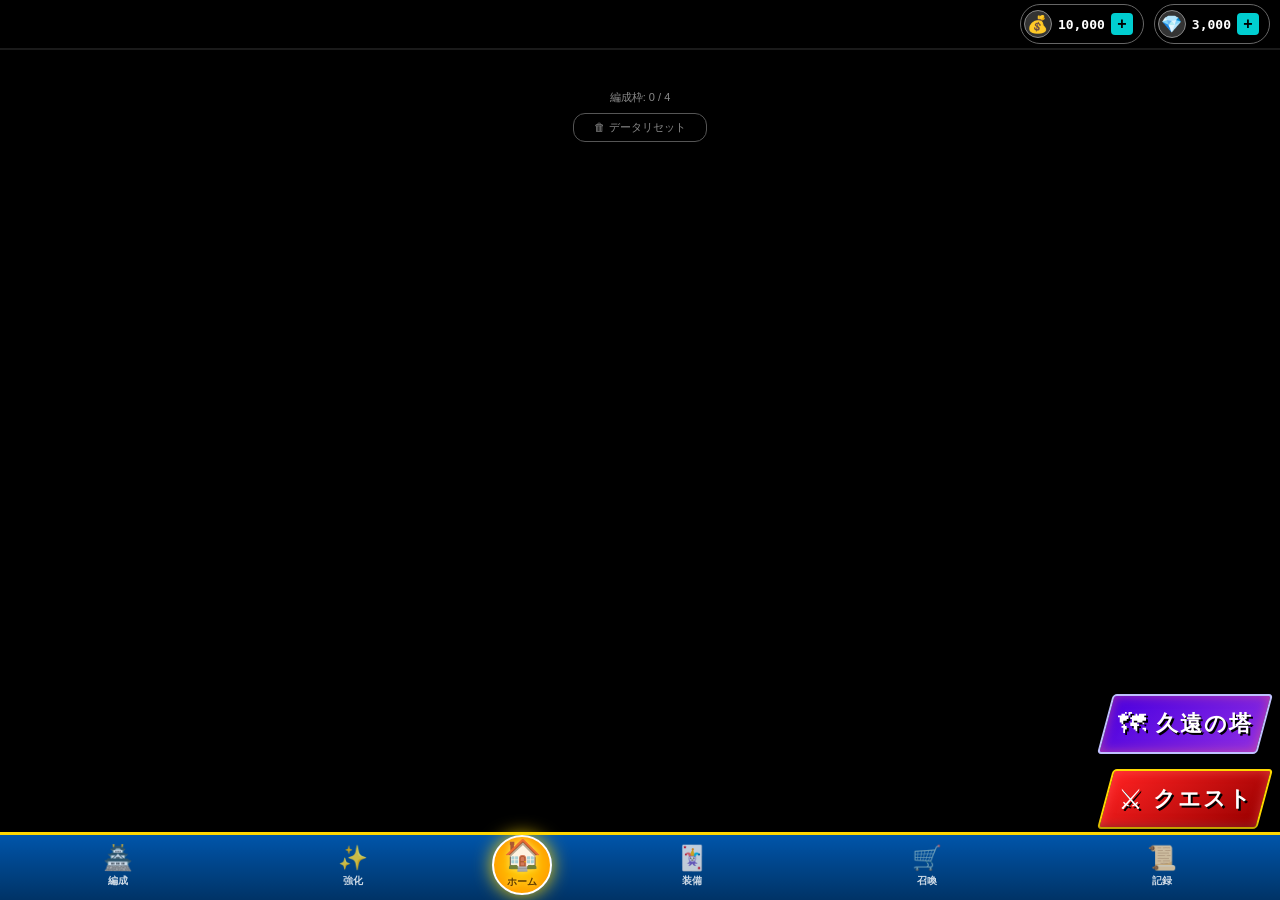
==== commit 9388d991: "Add files via upload" ====
--- a/index.html
+++ b/index.html
@@ -104,30 +104,32 @@
 /* ホーム画面キャラクター配置 */
 .home-char-anim {
     position: absolute;
-    
-    /* ★修正1: 位置を少し下げる（床に足を着けるため） */
-    bottom: 200px; 
-    
-    /* ★修正2: 左端からの距離（少し左に寄せる） */
-    left: 10px;
-    
-    /* ★修正3: サイズを小さくする（160px → 90px くらいに） */
-    width: 140px; 
-    height: auto;
-    
-    /* 重なり順などの設定はそのまま */
+    bottom: 120px;
+
+    left: 40px;
+    width: 192px;
+    height: 192px;
     z-index: 20;
     pointer-events: none;
-    /* 影をつけて馴染ませる（お好みで） */
+    background-image: url('images/player_main_idle_sheet.png');
+    background-repeat: no-repeat;
+    background-size: 400% 200%;
+    image-rendering: pixelated;
+
+    transform: scaleX(-1);
+    transform-origin: center;
     filter: drop-shadow(4px 7px 5px rgba(0,0,0,0.8));
 }
 
 /* 画面サイズに応じた微調整（必要な場合） */
 @media (max-width: 380px) {
     .home-char-anim {
-        width: 140px;
-        bottom: 120px;
-        left: 0;
+
+        width: 128px;
+        height: 128px;
+        bottom: 80px;
+
+        left: 8px;
     }
 
 }
@@ -178,19 +180,18 @@
 </div>
 
 <div id="global-footer" class="global-footer">
-    <button class="gf-btn" onclick="changeScene('edit')"><div class="gf-icon">🏯</div><div class="gf-text">編成</div></button>
-    <button class="gf-btn" onclick="changeScene('enhance')"><div class="gf-icon">✨</div><div class="gf-text">強化</div></button>
-    <button class="gf-btn main-btn" onclick="changeScene('home')"><div class="gf-icon">🏠</div><div class="gf-text">ホーム</div></button>
-    <button class="gf-btn" onclick="changeScene('cards')"><div class="gf-icon">🃏</div><div class="gf-text">装備</div></button>
-    <button class="gf-btn" onclick="changeScene('gacha')"><div class="gf-icon">🛒</div><div class="gf-text">召喚</div></button>
-    <button class="gf-btn" onclick="changeScene('zukan')"><div class="gf-icon">📜</div><div class="gf-text">記録</div></button>
+    <button class="gf-btn" data-scene="screen-edit" onclick="changeScene('edit')"><div class="gf-icon">🏯</div><div class="gf-text">編成</div></button>
+    <button class="gf-btn" data-scene="screen-enhance" onclick="changeScene('enhance')"><div class="gf-icon">✨</div><div class="gf-text">強化</div></button>
+    <button class="gf-btn main-btn" data-scene="screen-home" onclick="changeScene('home')"><div class="gf-icon">🏠</div><div class="gf-text">ホーム</div></button>
+    <button class="gf-btn" data-scene="screen-cards" onclick="changeScene('cards')"><div class="gf-icon">🃏</div><div class="gf-text">装備</div></button>
+    <button class="gf-btn" data-scene="screen-gacha" onclick="changeScene('gacha')"><div class="gf-icon">🛒</div><div class="gf-text">召喚</div></button>
+    <button class="gf-btn" data-scene="screen-zukan" onclick="changeScene('zukan')"><div class="gf-icon">📜</div><div class="gf-text">記録</div></button>
 </div>
 
 <div id="screen-home" class="screen active">
 
     <div class="home-logo-area"></div>
-    <img src="images/my_character.webp" class="home-char-anim" alt="Home Character">
-    
+    <div class="home-char-anim" aria-label="Home Character"></div>
     <div class="home-quest-btn-container">
 
         <button class="btn-quest-big" style="margin-bottom: 15px; background: linear-gradient(135deg, #4a00e0, #8e2de2); border-color: #c0c0ff;" onclick="changeScene('tower')">
--- a/style-base.css
+++ b/style-base.css
@@ -92,6 +92,8 @@
     cursor: pointer; -webkit-tap-highlight-color: transparent;
 }
 .gf-btn:active { transform: scale(0.95); color: #fff; }
+.gf-btn.active { color: #ffe066; text-shadow: 0 0 6px rgba(255,224,102,0.9); border-top: 2px solid #ffe066; background: rgba(255,255,255,0.08); }
+.gf-btn.active .gf-icon { transform: translateY(-1px); }
 .gf-icon { font-size: 24px; margin-bottom: 2px; } 
 .gf-text { font-size: 10px; font-weight: bold; }
 
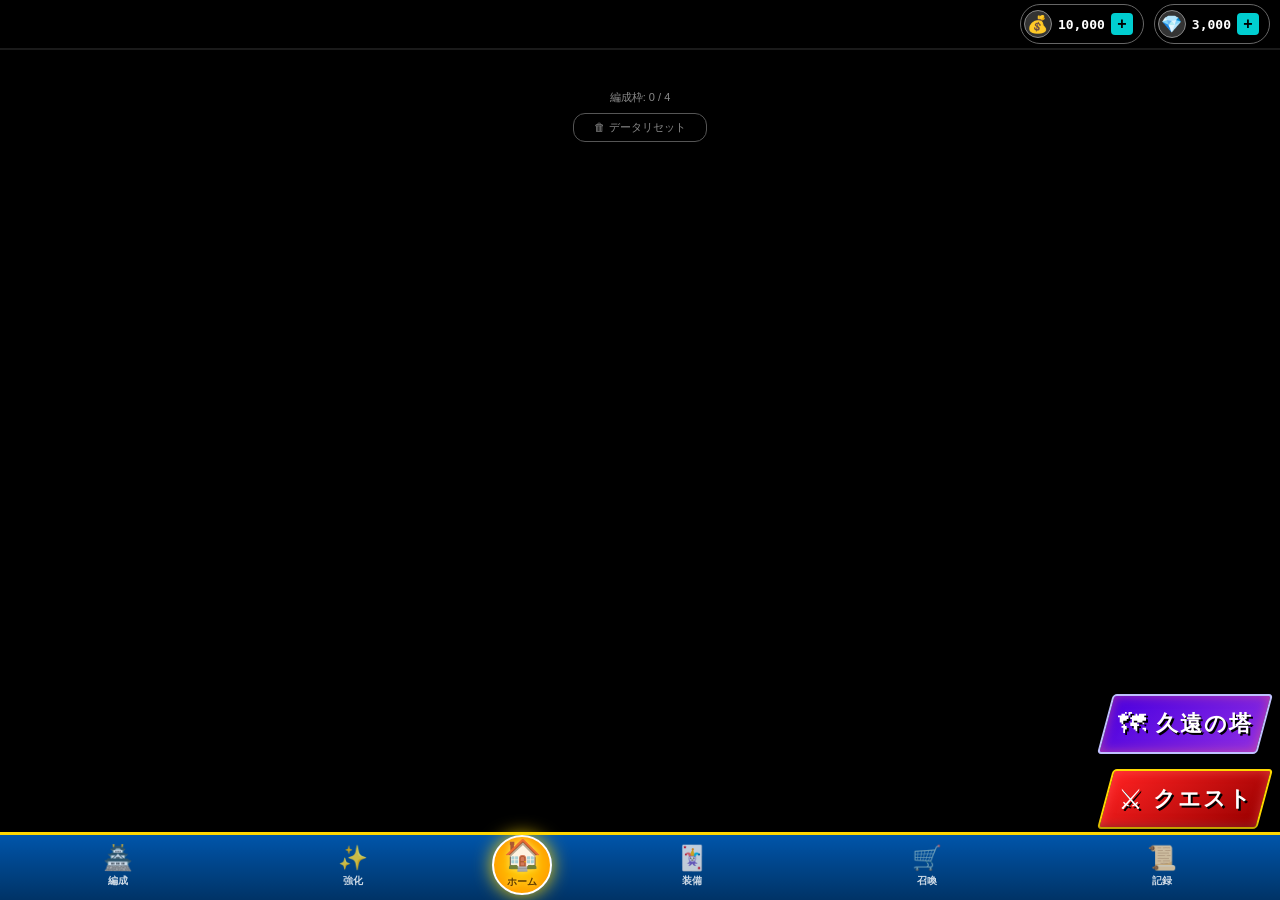
==== commit 145fa17c: "Add files via upload" ====
--- a/index.html
+++ b/index.html
@@ -29,6 +29,10 @@
 <link rel="stylesheet" href="style-sugoroku.css">
 <link rel="stylesheet" href="style-panel-battle.css">
 <link rel="stylesheet" href="style-formation.css">
+<link rel="stylesheet" href="style-enhance.css">
+<link rel="stylesheet" href="style-zukan.css">
+<link rel="stylesheet" href="style-card-equip.css">
+<link rel="stylesheet" href="style-theme.css">
 
 <link rel="icon" href="data:,">
 
@@ -137,7 +141,12 @@
 
 <script src="data.js"></script>
 <script src="card_system.js"></script>
-<script src="managers.js"></script>
+<!-- managers.js分割 (unit → data_manager → tips_data → scene_manager → deck_manager) -->
+<script src="unit.js"></script>
+<script src="data_manager.js"></script>
+<script src="tips_data.js"></script>
+<script src="scene_manager.js"></script>
+<script src="deck_manager.js"></script>
 <script src="scene_card_equip.js"></script>
 <script src="scene_formation_redesign.js"></script>
 <script src="scene_enhance.js"></script>
@@ -153,6 +162,7 @@
 <script src="panel_battle_ui.js"></script>
 <script src="scene_sugoroku.js"></script>
 <script src="sugoroku_ui.js"></script>
+<script src="viewport_manager.js"></script>
 <script src="main.js"></script>
 
 
@@ -692,6 +702,7 @@
 }
 
 
+
 </style>
 
 
--- a/style-base.css
+++ b/style-base.css
@@ -68,6 +68,8 @@
 /* ホーム画面だけは背景を透過して壁紙を見せる */
 #screen-home { background: transparent !important; }
 
+/* クエスト（パネルバトル含む）は暗幕を敷かず、ステージ背景をそのまま表示 */
+#screen-sugoroku { background: transparent !important; }
 
 /* =========================================
    フッター (共通)
--- a/style-battle.css
+++ b/style-battle.css
@@ -1,335 +1,342 @@
 @charset "UTF-8";
 
 /* =========================================
-   バトル画面
+   バトル画面 統合CSS
+   旧: style-battle.css + battle_view.js injectStyles() + scene_battle.js リザルトCSS
    ========================================= */
-#screen-battle { 
-    padding-bottom: 0; z-index: 8000; 
-    background-color: #000;
-    background-size: cover;
-    background-position: center;
-    background-repeat: no-repeat;
-}
-
-.battle-field { flex: 1; display: flex; flex-direction: column; justify-content: center; align-items: center; position: relative; }
-.order-bar-container { position: absolute; top: 50px; width: 100%; height: 30px; background: rgba(0,0,0,0.8); display: flex; align-items: center; border-top:1px solid #fff; border-bottom:1px solid #fff; z-index: 50; }
+#screen-battle { background: url('images/bg_battle.webp') no-repeat center bottom / cover !important; position: fixed; top: 0; left: 0; width: 100%; height: 100%; z-index: 100; display: none; flex-direction: column; overflow: hidden; }
+#screen-battle.active { display: flex !important; }
+
+.battle-field { flex: 1; width: 100%; position: relative; display: flex; flex-direction: column; justify-content: space-between; padding: 10px 0 100px 0; }
+
+.battle-party-bar { width: 100%; min-height: 110px; background: linear-gradient(180deg, rgba(0,35,55,0.88), rgba(0,20,35,0.82)); border-top: 2px solid #27d7ff; border-bottom: 2px solid #27d7ff; box-shadow: 0 6px 14px rgba(0,0,0,0.45); display: flex; justify-content: space-between; align-items: stretch; padding: 6px 8px; box-sizing: border-box; color: #fff; z-index: 50; gap: 8px; }
+.party-panel { width: calc(50% - 4px); display: flex; flex-direction: column; gap: 3px; padding: 2px 4px; border-radius: 6px; }
+          .party-player-panel { border: 1px solid rgba(70,220,255,0.6); }
+.party-enemy-panel { border: 1px solid rgba(255,140,140,0.6); }
+
+  .party-label { font-weight: 900; font-size: 12px; letter-spacing: 1px; white-space: nowrap; text-shadow: 0 0 5px #000; }
+.party-player-panel .party-label { color: #7bf7ff; text-align: right; }
+.party-enemy-panel .party-label { color: #ff9b9b; text-align: left; }
+.party-icons { flex: 1; display: flex; flex-direction: column; gap: 4px; justify-content: center; padding: 0; }
+.party-row { display: flex; align-items: center; gap: 6px; min-height: 42px; }
+.party-player-panel .party-row { flex-direction: row-reverse; }
+.party-row-label { width: 26px; font-size: 10px; font-weight: 700; color: #ddd; text-align: center; letter-spacing: 1px; }
+  .party-row-icons { flex: 1; display: grid; grid-template-columns: repeat(4, 40px); gap: 6px; align-items: center; justify-content: flex-start; min-height: 40px; }
+.party-player-panel .party-row-icons { justify-content: end; }
+.party-enemy-panel .party-row-icons { justify-content: start; }
+.party-slot-empty { width: 40px; height: 40px; border: 1px dashed rgba(255,255,255,0.15); border-radius: 6px; background: rgba(255,255,255,0.04); }
+.party-icon { position: relative; width: 40px; height: 40px; border-radius: 6px; border: 1px solid rgba(255,255,255,0.45); background: #111; overflow: hidden; box-shadow: 0 2px 4px rgba(0,0,0,0.45); }
+.party-icon.span-w-2, .party-icon-cont.span-w-2 { width: 86px; grid-column: span 2; }
+.party-icon.is-dead { filter: grayscale(1) brightness(0.45); }
+.party-icon-image { width: 100%; height: 100%; background-size: cover; background-position: center; }
+.party-icon-fallback { display: flex; width: 100%; height: 100%; align-items: center; justify-content: center; text-align: center; font-size: 8px; font-weight: bold; padding: 2px; }
+   .party-shape-badge { position: absolute; left: 2px; top: 2px; font-size: 8px; font-weight: 900; padding: 0 3px; border-radius: 3px; color: #fff; background: rgba(20,20,20,0.85); border: 1px solid rgba(255,255,255,0.7); }
+.party-icon-cont { height: 40px; border-radius: 6px; border: 1px dashed rgba(255,255,255,0.45); display: flex; align-items: center; justify-content: center; background: rgba(0,0,0,0.28); color: #ddd; font-size: 9px; font-weight: 700; }
+.party-icon-ui { position: absolute; left: 4px; right: 4px; bottom: 3px; }
+.party-hp-track { width: 100%; height: 6px; border-radius: 0; background: rgba(0,0,0,0.8); overflow: hidden; border: 1px solid #555; }
+.party-hp-fill { height: 100%; }
+.party-hp-fill.enemy { background: #ffe600; }
+.party-hp-fill.player { background: #ffe600; }
+.party-skill-count { position: absolute; top: 2px; right: 2px; min-width: 15px; height: 15px; border-radius: 999px; background: rgba(0,0,0,0.75); color: #fff; font-size: 9px; font-weight: 900; line-height: 15px; text-align: center; border: 1px solid rgba(255,255,255,0.7); text-shadow: 1px 1px 0 #000; }
+.battle-ctrl-bar {
+ position: fixed;
+   left: 50%;
+    bottom: 85px;
+    transform: translateX(-50%);
+    width: auto;
+    height: auto;
+    display: flex;
+   flex-direction: row;
+    justify-content: center;
+    align-items: center;
+    gap: 12px;
+    z-index: 2000;
+    pointer-events: none;
+}
+
+.b-ctrl-btn {
+    pointer-events: auto;
+
+   width: 108px; height: 34px;
+    border-radius: 6px; 
+    border: none;
+    font-family: "Hiragino Kaku Gothic ProN", sans-serif;
+    font-weight: 900; font-size: 13px; color: #fff;
+    display: flex; align-items: center; justify-content: center; gap: 6px;
+    cursor: pointer; transition: all 0.15s;
+    box-shadow: 0 4px 12px rgba(0,0,0,0.6);
+    backdrop-filter: blur(4px);
+    text-shadow: 1px 1px 0 rgba(0,0,0,0.5);
+    border: 2px solid rgba(255,255,255,0.3);
+}
+.b-ctrl-btn:active { transform: scale(0.95); box-shadow: 0 2px 5px rgba(0,0,0,0.5); }
+
+.btn-spd {
+    background: linear-gradient(180deg, #00ced1, #008b8b);
+    border-color: #aaffff; box-shadow: 0 4px 0 #006666, 0 10px 10px rgba(0,0,0,0.5);
+}
+.btn-spd:active { transform: translateY(4px); box-shadow: 0 0 0 #006666; }
+
+.btn-ret {
+    background: linear-gradient(180deg, #ff4444, #8b0000);
+    border-color: #ffaaaa; box-shadow: 0 4px 0 #660000, 0 10px 10px rgba(0,0,0,0.5);
+}
+.btn-ret:active { transform: translateY(4px); box-shadow: 0 0 0 #660000; }
+
+.c-icon { font-size: 18px; filter: drop-shadow(0 0 2px rgba(0,0,0,0.5)); }
+
+.order-bar-container { display: none !important; }
+
+.battle-area-container { width: 100%; height: 220px; display: flex; justify-content: center; pointer-events: none; }
+.battle-area-enemy { position: fixed; top: 150px; left: 0; right: 0; }
+         
+.battle-area-player { position: fixed; bottom: 100px; left: 0; right: 0; }
+.battle-board { border: none !important; background: transparent !important; }
+.unit-container { position: absolute; pointer-events: auto; background: transparent !important; border: none !important; }
+.unit-container.size-S1x1 { width: 100px; height: 120px; }
+.unit-container.size-V1x2 { width: 100px; height: 210px; }
+.unit-container.size-H2x1 { width: 180px; height: 120px; }
+.unit-container.size-L2x2 { width: 180px; height: 210px; }
+.unit-shadow { position: absolute; bottom: 8px; left: 50%; width: 70%; height: 15%; transform: translateX(-50%); background: radial-gradient(ellipse at center, rgba(0,0,0,0.85) 0%, rgba(0,0,0,0) 70%); border-radius: 50%; z-index: 0; }
+.unit-img-box { position: absolute; bottom: 12px; left: 0; width: 100%; height: 100%; background-size: contain; background-position: center center; background-repeat: no-repeat; filter: brightness(1.0); transition: transform 0.2s, filter 0.2s; transform-origin: center bottom; z-index: 1; background-color: transparent !important; border: none !important; }
+.unit-img-box.side-enemy { filter: brightness(0.9); }
+.no-img-text { position: absolute; bottom: 0; width: 100%; color: #fff; font-size: 10px; font-weight: bold; text-align: center; text-shadow: 1px 1px 2px #000; background: transparent !important; }
+
+/* HPバー位置修正: 足元(bottom: 8px)へ */
+.battle-ui-layer { position: absolute; bottom: 8px; left: 0; width: 100%; height: 20px; pointer-events: none; display: flex; justify-content: center; align-items: flex-end; z-index: 10; opacity: 0; transition: opacity 0.3s; }
+.battle-ui-layer.show { opacity: 1; }
+.hp-plate { width: 80%; height: 6px; background: rgba(0,0,0,0.8); border: 1px solid #555; border-radius: 0; overflow: hidden; }
+.hp-fill { height: 100%; transition: width 0.2s; }
+           .charge-countdown { 
+           display: none !important;
+    position: absolute; 
+    top: 0px; 
+    right: 0px; 
+    color: #fff; 
+    font-family: 'Arial Black', Impact, sans-serif; 
+    font-size: 15px; /* サイズアップ */
+    font-weight: 900; 
+    display: none; 
+    align-items: center; 
+    justify-content: center; 
+    pointer-events: none; 
+    z-index: 100; /* 最前面へ */
+    line-height: 1; 
+    min-width: 20px; 
+    text-align: center; 
+    padding: 0;
+    background: transparent; /* 背景透明化 */
+    /* 強めの縁取りで文字を浮き立たせる */
+    text-shadow: 2px 2px 0 #000, -1px -1px 0 #000, 1px -1px 0 #000, -1px 1px 0 #000, 1px 1px 0 #000, 0 0 5px rgba(0,0,0,0.8);
+}
+.charge-countdown.charge-soon { 
+    color: #ffee33; 
+    font-size: 15px; /* 少し強調 */
+}
+.charge-countdown.charge-imminent { 
+    color: #ff4444; 
+    font-size: 15px; /* さらに強調 */
+    text-shadow: 2px 2px 0 #000, -1px -1px 0 #000, 0 0 10px #ff0000; 
+}
+/* HP数値: バーのすぐ下 */
+.hp-num { position: absolute; bottom: -14px; width: 100%; text-align: center; font-family: 'Arial Black', sans-serif; font-size: 11px; color: #fff; text-shadow: 1px 1px 0 #000; pointer-events: none; z-index: 11; opacity: 0; transition: opacity 0.3s; }
+.hp-num.show { opacity: 1; }
+
+/* ポップアップアニメーション */
+.dmg-pop { position: fixed; z-index: 9999; font-family: 'Impact', sans-serif; font-size: 28px; color: #fff; -webkit-text-stroke: 1px #000; text-shadow: 2px 2px 0 #b00; pointer-events: none; animation: popUpArt 2.5s cubic-bezier(0.22, 1, 0.36, 1) forwards; transform-origin: center center; }
+.dmg-pop.crit { font-size: 34px; color: #ffeb3b; text-shadow: 2px 2px 0 #f00; }
+.dmg-pop.heal { color: #00ffaa; text-shadow: 1px 1px 0 #004d40; -webkit-text-stroke: 0; }
+
+@keyframes popUpArt {
+    0% { transform: translateY(0) scale(0.3); opacity: 0; }
+    10% { transform: translateY(-50px) scale(1.4); opacity: 1; }
+    20% { transform: translateY(-45px) scale(1.0); }
+    85% { transform: translateY(-55px) scale(1.05); opacity: 1; }
+    100% { transform: translateY(-90px) scale(0.5); opacity: 0; }
+}
+
+.micro-icon { width: 24px; height: 24px; border-radius: 50%; background: #333; border: 1px solid #aaa; display: flex; justify-content: center; align-items: center; font-size: 14px; }
+.micro-icon.is-enemy { border-color: #f00; background: #300; }
+.micro-icon.active-turn { transform: scale(1.3); border-color: #0ff; box-shadow: 0 0 5px #0ff; }
+.anim-shake { animation: shake 0.3s; }
+@keyframes shake { 0%,100% { transform: translateX(0); } 20% { transform: translateX(-6px); } 40% { transform: translateX(6px); } 60% { transform: translateX(-3px); } 80% { transform: translateX(3px); } }
+.unit-img-box.dead { filter: grayscale(100%) brightness(0.3) blur(2px); opacity: 0.5; transform: scale(0.9); }
+
+.cutin-box { position: fixed; top: 35%; width: 320px; height: 60px; display: block; z-index: 99999; transform: skewX(-20deg); box-shadow: 0 4px 15px rgba(0,0,0,0.6); opacity: 0; pointer-events: none; border: none !important; }
+.cutin-box.cp { left: -20px; background: linear-gradient(90deg, rgba(0,100,255,1) 0%, rgba(0,200,255,0.7) 80%, rgba(0,0,0,0) 100%); animation: slideInLeft 2.0s ease-out forwards; }
+.cutin-box.cp .cutin-text-wrap { position: absolute; top: 0; bottom: 0; left: 40px; display: flex; flex-direction: column; justify-content: center; align-items: flex-start; width: 210px; text-align: left; }
+.cutin-box.cp .cutin-img { position: absolute; bottom: -25px; right: -30px; width: 180px; height: 180px; }
+.cutin-box.ce { right: -20px; background: linear-gradient(-90deg, rgba(255,0,80,1) 0%, rgba(255,100,100,0.7) 80%, rgba(0,0,0,0) 100%); animation: slideInRight 2.0s ease-out forwards; }
+.cutin-box.ce .cutin-text-wrap { position: absolute; top: 0; bottom: 0; right: 40px; display: flex; flex-direction: column; justify-content: center; align-items: flex-end; width: 210px; text-align: right; }
+.cutin-box.ce .cutin-img { position: absolute; bottom: -25px; left: -30px; width: 180px; height: 180px; }
+.cutin-img { background-size: contain; background-position: center bottom; background-repeat: no-repeat; transform: skewX(20deg); filter: drop-shadow(0 0 10px rgba(255,255,255,0.9)); }
+.cutin-main { color: #fff; font-weight: 900; font-size: 18px; transform: skewX(20deg); text-shadow: 2px 2px 0 #000; white-space: nowrap; line-height: 1.2; }
+.cutin-sub { color: #eee; font-size: 11px; font-weight: bold; transform: skewX(20deg); text-shadow: 1px 1px 0 #000; white-space: nowrap; margin-top: 2px; background: rgba(0,0,0,0.3); padding: 1px 6px; border-radius: 4px; }
+
+@keyframes slideInLeft { 0% { transform: translateX(-120%) skewX(-20deg); opacity: 0; } 15% { transform: translateX(5%) skewX(-20deg); opacity: 1; } 25% { transform: translateX(0%) skewX(-20deg); opacity: 1; } 80% { transform: translateX(0%) skewX(-20deg); opacity: 1; } 100% { transform: translateX(-120%) skewX(-20deg); opacity: 0; } }
+@keyframes slideInRight { 0% { transform: translateX(120%) skewX(-20deg); opacity: 0; } 15% { transform: translateX(-5%) skewX(-20deg); opacity: 1; } 25% { transform: translateX(0%) skewX(-20deg); opacity: 1; } 80% { transform: translateX(0%) skewX(-20deg); opacity: 1; } 100% { transform: translateX(120%) skewX(-20deg); opacity: 0; } }
+
+.lightning-bolt { position: absolute; bottom: 0; left: 50%; width: 40px; height: 300px; background: linear-gradient(to right, rgba(255,255,255,0) 0%, rgba(255,255,100,1) 40%, rgba(255,255,255,1) 50%, rgba(100,200,255,1) 60%, rgba(255,255,255,0) 100%); transform: translateX(-50%) scaleY(0); transform-origin: bottom center; animation: boltStrike 0.3s ease-out; box-shadow: 0 0 30px #0ff; z-index: 900; }
+.lightning-flash { position: absolute; top:0; left:0; width:100%; height:100%; background:#fff; animation: flashFade 0.5s ease-out forwards; z-index: 950; pointer-events: none; }
+
+@keyframes boltStrike { 0% { transform: translateX(-50%) scaleY(2) translateY(-100%); opacity: 0; } 30% { transform: translateX(-50%) scaleY(1) translateY(0); opacity: 1; } 100% { transform: translateX(-50%) scaleY(0) translateY(10px); opacity: 0; } }
+@keyframes flashFade { 0% { opacity: 0.8; } 100% { opacity: 0; } }
+
+/* ★ユニット登場アニメーション (これが消えていたためキャラが表示されなかった) */
+@keyframes unitAppear { 0% { opacity: 0; transform: scale(0.8) translateY(20px); filter: brightness(3); } 100% { opacity: 1; transform: scale(1) translateY(0); filter: brightness(1); } }
+
+/* バフ画像用スタイル */
+.buff-pop-img {
+    position: fixed;
+    width: 72px;
+    height: 72px;
+    z-index: 10060;
+    pointer-events: none;
+    animation: iconFloatUp 1.2s cubic-bezier(0.22, 1, 0.36, 1) forwards;
+    filter: drop-shadow(0 2px 4px rgba(0,0,0,0.5));
+}
+.buff-pop-img img {
+    width: 100%; height: 100%; object-fit: contain;
+}
+@keyframes iconFloatUp {
+    0% { transform: translateY(0) scale(0.5); opacity: 0; }
+    15% { transform: translateY(-20px) scale(1.3); opacity: 1; }
+    30% { transform: translateY(-25px) scale(1.0); opacity: 1; }
+    80% { transform: translateY(-30px) scale(1.0); opacity: 1; }
+    100% { transform: translateY(-50px) scale(0.8); opacity: 0; }
+}
+
+.buff-pop { position: fixed; color: #00ffaa; font-weight: bold; font-size: 16px; text-shadow: 1px 1px 0 #000; animation: floatUp 1s forwards; z-index: 9999; }
+@keyframes floatUp { 0%{transform:translateY(0); opacity:1;} 100%{transform:translateY(-30px); opacity:0;} }
+
+.anim-buff { 
+    animation: buffJump 0.5s cubic-bezier(0.175, 0.885, 0.32, 1.275); 
+    z-index: 100 !important; 
+}
+@keyframes buffJump { 
+    0% { transform: scale(1) translateY(0); filter: brightness(1); } 
+    30% { transform: scale(1.1) translateY(-40px); filter: brightness(1.7); } 
+    50% { transform: scale(1.1) translateY(-20px); filter: brightness(1.5); }
+    100% { transform: scale(1) translateY(0); filter: brightness(1); } 
+}
+
+.status-icon-img {
+    width: 20px;
+    height: 20px;
+    margin: 0 1px;
+    vertical-align: bottom;
+    filter: drop-shadow(0 1px 2px #000);
+}
+.buff-status-icons {
+    position: absolute;
+    top: -24px;
+    left: 0;
+    width: 100%;
+    text-align: center;
+    pointer-events: none;
+    z-index: 20;
+    white-space: nowrap;
+}
+        
+/* =========================================
+   バトルリザルト画面
+   旧: scene_battle.js showResultPanel() 内 (id: result-style-v8)
+   ========================================= */
+.result-overlay { position: fixed; top: 0; left: 0; width: 100%; height: 100%; z-index: 10000; display: flex; align-items: center; justify-content: center; background-color: rgba(0,0,0,0.7); background-size: cover; }
+.result-panel-v7 { position: relative; z-index: 10; width: 95%; max-width: 650px; max-height: 95vh; background: rgba(0,0,0,0.85); border: 2px solid #555; border-radius: 8px; display: flex; flex-direction: column; box-shadow: 0 0 30px rgba(0,0,0,1); overflow: hidden; padding-bottom: 10px; }
+.result-title { font-size: 36px; font-weight: 900; text-align: center; padding: 10px 0; letter-spacing: 5px; }
+.result-title.win { color: #ffd700; text-shadow: 0 0 15px #f00; }
+.result-title.lose { color: #888; text-shadow: 0 0 10px #000; }
+.mvp-container-fixed { position: relative; width: 100%; height: 160px; background: radial-gradient(circle, #333 0%, #000 90%); border-top: 1px solid #444; border-bottom: 2px solid #ffd700; flex-shrink: 0; }
+.mvp-bg-ray { position: absolute; top: 0; left: 0; width: 100%; height: 100%; background: repeating-linear-gradient(45deg, rgba(255,215,0,0.1) 0, rgba(255,215,0,0.1) 10px, transparent 10px, transparent 20px); opacity: 0.5; }
+.mvp-char-layer { position: absolute; bottom: 0; left: 50%; width: 200px; height: 150px; transform: translateX(-50%); background-size: contain; background-repeat: no-repeat; background-position: center bottom; z-index: 5; }
+.mvp-ribbon { position: absolute; top: -5px; left: 10px; z-index: 10; background: linear-gradient(135deg, #ffd700, #ff8c00); color: #fff; font-weight: bold; font-size: 16px; padding: 5px 15px; transform: rotate(-5deg); border: 2px solid #fff; }
+.mvp-name-label { position: absolute; bottom: 5px; right: 10px; z-index: 10; background: rgba(0,0,0,0.8); border: 1px solid #ffd700; color: #fff; font-size: 18px; font-weight: bold; padding: 2px 15px; border-radius: 4px; }
+.result-lists-wrapper { flex: 1; display: flex; gap: 5px; padding: 10px; min-height: 200px; overflow: hidden; }
+.r-list-col { flex: 1; display: flex; flex-direction: column; background: rgba(0,0,0,0.3); border-radius: 4px; }
+.r-col-head { text-align: center; font-size: 12px; font-weight: 900; padding: 4px; border-bottom: 2px solid #444; }
+.p-head { color: #00ced1; border-color: #00ced1; }
+.e-head { color: #ff5555; border-color: #ff5555; }
+.r-center-divider { width: 20px; display: flex; align-items: center; justify-content: center; font-weight: 900; color: #666; font-size: 14px; writing-mode: vertical-rl; }
+.r-scroll-box { flex: 1; overflow-y: auto; padding: 5px; display: flex; flex-direction: column; gap: 5px; }
+.score-row-enhanced { display: flex; align-items: center; gap: 8px; background: rgba(20, 20, 20, 0.8); border: 1px solid #444; border-radius: 4px; padding: 6px; }
+.score-icon-box { width: 40px; height: 40px; background-size: cover; background-position: top center; border: 1px solid #666; border-radius: 4px; flex-shrink: 0; }
+.score-info-col { flex: 1; display: flex; flex-direction: column; overflow: hidden; }
+.unit-name-row { font-size: 13px; font-weight: bold; color: #fff; white-space: nowrap; overflow: hidden; text-overflow: ellipsis; }
+.stats-row { display: flex; gap: 4px; }
+.stat-badge { font-size: 10px; padding: 1px 4px; border-radius: 3px; font-weight: bold; }
+.stat-badge.dmg { background: #300; color: #f99; border: 1px solid #600; }
+.stat-badge.heal { background: #030; color: #9f9; border: 1px solid #060; }
+.stat-badge.kill { background: #203; color: #e9f; border: 1px solid #406; }
+.damage-bar-track { width: 100%; height: 6px; background: #333; border-radius: 3px; margin-top: 4px; overflow: hidden; }
+.damage-bar-fill { height: 100%; transition: width 1.5s ease-out; }
+.reward-section { background: rgba(0,0,0,0.6); padding: 5px 10px; border-top: 1px solid #444; }
+.reward-title { color: #ffd700; font-size: 12px; font-weight: 900; text-align: center; letter-spacing: 2px; }
+.reward-list { display: flex; justify-content: center; gap: 10px; flex-wrap: wrap; }
+.reward-item { display: flex; flex-direction: column; align-items: center; width: 40px; }
+.reward-icon { width: 32px; height: 32px; background-size: contain; background-repeat: no-repeat; background-position: center; border: 1px solid #666; background-color: #222; }
+.reward-val { font-size: 11px; font-weight: bold; color: #fff; margin-top: -8px; z-index: 2; text-shadow: 1px 1px 0 #000, -1px -1px 0 #000; }
+.btn-return { background: linear-gradient(to bottom, #d32f2f, #b71c1c); border: 1px solid #f55; color: #fff; font-size: 16px; font-weight: bold; padding: 10px 40px; border-radius: 4px; cursor: pointer; box-shadow: 0 4px 0 #800; }
+
+/* --- 旧style-battle.css固有（v2に含まれない使用中ルール）--- */
 .order-label { color: #00ced1; font-weight: bold; font-size: 11px; margin-left: 8px; margin-right: 5px; }
 .order-list { display: flex; gap: 5px; }
-.micro-card { width: 20px; height: 26px; background: #fff; border: 1px solid #999; color:#000; display: flex; justify-content: center; align-items: center; font-size: 12px; }
-.micro-card.active-turn { background: #00ced1; border-color: #00ced1; transform: scale(1.3); z-index: 10; }
-.micro-card.is-enemy { border: 2px solid #f00; }
 
 .btn-speed {
-    position: absolute;
-    top: 10px;
-    right: 10px;
-    background: rgba(0, 0, 0, 0.8);
-    color: #0ff;
-    border: 1px solid #0ff;
-    padding: 4px 10px;
-    border-radius: 4px;
-    font-size: 12px;
-    font-weight: bold;
-    cursor: pointer;
-    z-index: 100;
-}
-
-.battle-area-container {
-    width: 100%;
-    display: flex;
-    justify-content: center;
-}
-
-.battle-board { 
-    width: 300px; height: 180px; margin: 10px auto; position: relative; 
-    border: 1px dashed #555; transform-origin: center; transform: scale(min(1, calc(95vw / 300))); 
-}
-
-/* =========================================
-   エリア配置調整 (敵・味方を下に移動)
-   ========================================= */
-
-/* ★敵エリア: 数値を増やすと下に移動 */
-.battle-area-enemy {
-    position: absolute;
-    top: 180px !important;  /* 50px -> 90px */
-    left: 0;
-    right: 0;
-    z-index: 10;
-}
-
-/* ★プレイヤーエリア: 数値を減らすと下に移動 */
-.battle-area-player {
-    position: absolute;
-    bottom: 55px !important; /* 70px -> 20px */
-    left: 0;
-    right: 0;
-    z-index: 10;
-}
-
-/* =========================================
-   HPゲージ (スリム & シャープ化)
-   ========================================= */
-.hp-wrap, .hp-plate {
-    width: 50px !important; 
-    height: 4px !important; /* 細く */
-    background: #ff0000 !important;
-    border: 1px solid #000000 !important; 
-    border-radius: 1px; /* 角ばらせる */
-    margin-bottom: 2px; 
-    position: absolute; 
-    bottom: 5px; 
-    left: 0 !important;
-    right: 0 !important;
-    margin: 0 auto !important;
-    box-shadow: none !important; 
-    overflow: hidden;
-    z-index: 20;
+    position: absolute; top: 10px; right: 10px;
+    background: rgba(0, 0, 0, 0.8); color: #0ff; border: 1px solid #0ff;
+    padding: 4px 10px; border-radius: 4px; font-size: 12px; font-weight: bold;
+    cursor: pointer; z-index: 100;
 }
 
 .hp-val, .hp-fill {
-    height: 100%;
-    width: 100%;
-    background-color: #ffff00 !important;
-    background: #ffff00 !important;
+    height: 100%; width: 100%;
+    background-color: #ffff00 !important; background: #ffff00 !important;
     box-shadow: 0 0 4px #ffff00;
     transition: width 0.25s cubic-bezier(0.175, 0.885, 0.32, 1.275);
     position: relative;
 }
-
 .hp-val::after, .hp-fill::after {
-    content: '';
-    position: absolute;
-    top: 0; left: 0; right: 0; height: 40%;
-    background: rgba(255,255,255,0.4);
-    border-radius: 2px 2px 0 0;
-}
-
-[data-side="player"] .hp-val,
-[data-side="player"] .hp-fill,
-[data-side="enemy"] .hp-val,
-[data-side="enemy"] .hp-fill {
-    background-color: #ffff00 !important;
-    background: #ffff00 !important;
+    content: ''; position: absolute; top: 0; left: 0; right: 0; height: 40%;
+    background: rgba(255,255,255,0.4); border-radius: 2px 2px 0 0;
+}
+[data-side="player"] .hp-val, [data-side="player"] .hp-fill,
+[data-side="enemy"] .hp-val, [data-side="enemy"] .hp-fill {
+    background-color: #ffff00 !important; background: #ffff00 !important;
     box-shadow: 0 0 4px #ffff00;
 }
 
 .cutin-layer { position: absolute; top: 20%; width: 100%; pointer-events: none; z-index: 100; display: flex; flex-direction: column; gap: 5px; }
-.cutin-msg { background: rgba(0,0,0,0.8); color: #fff; border-left: 4px solid #00ced1; padding: 5px 20px; margin-bottom: 5px; font-weight: bold; width: fit-content; animation: slideIn 0.2s; }
-.dmg-txt { position: absolute; color: #fff; font-size: 24px; font-weight: 900; text-shadow: 2px 2px 0 #000; z-index: 200; animation: floatUp 0.8s forwards; }
-@keyframes floatUp { to { transform: translateY(-40px); opacity: 0; } }
-@keyframes slideIn { from { transform: translateX(-100%); opacity: 0; } to { transform: translateX(0); opacity: 1; } }
-
-/* =========================================
-   リザルト画面
-   ========================================= */
-.result-overlay {
-    position: fixed; top: 0; left: 0; width: 100%; height: 100%;
-    background: rgba(0,0,0,0.85); z-index: 12000;
-    display: flex; align-items: center; justify-content: center;
-    animation: fadeIn 0.5s;
-}
 
 .result-panel {
     width: 95%; max-width: 400px; max-height: 90%;
     background: linear-gradient(to bottom, #222, #111);
     border: 2px solid #ffd700; border-radius: 8px;
     box-shadow: 0 0 20px rgba(0,0,0,0.8);
-    display: flex; flex-direction: column;
-    overflow: hidden;
+    display: flex; flex-direction: column; overflow: hidden;
     animation: popIn 0.4s cubic-bezier(0.175, 0.885, 0.32, 1.275);
 }
-
 #battle-result-overlay button {
-    display: block !important;
-    margin: 20px auto 10px auto !important; /* 左右の余白を自動(auto)にして中央に配置 */
-    text-align: center !important;
-}
-
-#battle-result-overlay div {
-    text-align: center; /* テキストなども念のため中央揃え */
-}
-
+    display: block !important; margin: 20px auto 10px auto !important; text-align: center !important;
+}
+#battle-result-overlay div { text-align: center; }
+
+#bs-top {
+    position: absolute !important; top: 0 !important; left: 0 !important;
+    width: 100% !important; margin: 0 !important; z-index: 500 !important; border-top: none !important;
+}
+#bs-bot {
+    position: absolute !important; bottom: 0 !important; left: 0 !important;
+    width: 100% !important; margin: 0 !important; z-index: 500 !important; border-bottom: none !important;
+}
+
+.anim-dodge { animation: dodge-right 0.4s cubic-bezier(0.1, 0.7, 0.1, 1); }
+
+/* 使用中keyframes（v1固有） */
+@keyframes slideIn { from { transform: translateX(-100%); opacity: 0; } to { transform: translateX(0); opacity: 1; } }
 @keyframes fadeIn { from { opacity: 0; } to { opacity: 1; } }
 @keyframes popIn { from { transform: scale(0.8); opacity: 0; } to { transform: scale(1); opacity: 1; } }
-
-/* =========================================
-   高レアリティ演出 (Rarity 4 & 5)
-   ========================================= */
-
-/* --- レアリティ4 (SR): 金色の闘気 --- */
-.unit-container.rarity-4 .unit-img-box {
-    filter: drop-shadow(0 0 2px rgba(255, 215, 0, 0.5));
-    animation: aura-gold 2s infinite alternate ease-in-out;
-}
-
-/* ★修正: 足元リングを消去 (content: none) */
-.unit-container.rarity-4::after {
-    content: none; 
-}
-
+@keyframes dodge-right { 0% { transform: translateX(0); } 20% { transform: translateX(50px); } 100% { transform: translateX(0); } }
 @keyframes aura-gold {
     0% { filter: drop-shadow(0 0 2px rgba(255, 215, 0, 0.3)) brightness(1); }
     100% { filter: drop-shadow(0 0 8px rgba(255, 215, 0, 0.9)) brightness(1.1); }
-}
-
-/* --- レアリティ5 (SSR): 虹色の覇気 --- */
-.unit-container.rarity-5 .unit-img-box {
-    filter: drop-shadow(0 0 5px rgba(200, 100, 255, 0.6));
-    animation: aura-rainbow 3s infinite alternate;
-}
-
-.unit-container.rarity-5::before {
-    content: '';
-    position: absolute;
-    bottom: 0; left: 50%;
-    width: 80%; height: 80%;
-    transform: translateX(-50%);
-    background: radial-gradient(circle, rgba(255,255,255,0.2) 0%, rgba(255,255,255,0) 70%);
-    z-index: 0;
-    animation: god-pulse 2s infinite;
-    pointer-events: none;
-}
-
-@keyframes aura-rainbow {
-    0% { filter: drop-shadow(0 0 4px rgba(0, 255, 255, 0.6)) brightness(1); }
-    50% { filter: drop-shadow(0 0 8px rgba(255, 0, 255, 0.7)) brightness(1.1); }
-    100% { filter: drop-shadow(0 0 4px rgba(255, 255, 0, 0.6)) brightness(1); }
-}
-
-@keyframes god-pulse {
-    0% { opacity: 0.3; transform: translateX(-50%) scale(0.8); }
-    50% { opacity: 0.6; transform: translateX(-50%) scale(1.0); }
-    100% { opacity: 0.3; transform: translateX(-50%) scale(0.8); }
-}
-
-@keyframes spin-ring {
-    0% { transform: translateX(-50%) scaleY(0.5) rotate(0deg); }
-    100% { transform: translateX(-50%) scaleY(0.5) rotate(360deg); }
-}
-
-/* 敵ステータスバーを最上部に固定 */
-#bs-top {
-    position: absolute !important;
-    top: 0 !important;
-    left: 0 !important;
-    width: 100% !important;
-    margin: 0 !important;
-    z-index: 500 !important;
-    border-top: none !important;
-}
-
-/* 味方バーも最下部にビタ付け固定 */
-#bs-bot {
-    position: absolute !important;
-    bottom: 0 !important;
-    left: 0 !important;
-    width: 100% !important;
-    margin: 0 !important;
-    z-index: 500 !important;
-    border-bottom: none !important;
-}
-
-/* =========================================
-   Reggae One (肉厚・2.5秒フローティング版)
-   ========================================= */
-
-.dmg-pop {
-    /* フォント設定 */
-    font-family: 'Reggae One', sans-serif !important;
-    font-weight: 900 !important;
-    font-size: 28px !important;
-    letter-spacing: -1px;
-    
-    /* 色設定（白文字・黒フチ0.5px） */
-    color: #ffffff !important;
-    -webkit-text-stroke: 0.5px #000 !important;
-    text-shadow: none !important;
-
-    /* 配置設定 */
-    position: absolute;
-    white-space: nowrap !important;
-    text-align: center;
-    line-height: 1.0;
-    z-index: 10010;
-    pointer-events: none;
-    
-    /* ★変更: 2.5秒かけてゆっくり上に消えていく */
-    animation: floatUpSlow 2.5s linear forwards !important;
-}
-
-/* --- アニメーション定義: ゆっくり上昇 --- */
-@keyframes floatUpSlow {
-    0% {
-        transform: translateY(0);
-        opacity: 1;
-    }
-    10% {
-        /* 最初だけ少しスッと上がる */
-        transform: translateY(-20px);
-        opacity: 1;
-    }
-    85% {
-        /* ほとんどの時間はここでゆっくり上昇（読める時間） */
-        transform: translateY(-50px);
-        opacity: 1; 
-    }
-    100% {
-        /* 最後だけフワッと消える */
-        transform: translateY(-70px);
-        opacity: 0;
-    }
-}
-
-/* --- 各種文字設定 --- */
-.dmg-pop.crit { font-size: 38px !important; color: #ff5500 !important; z-index: 10020; }
-.dmg-pop.heal { color: #ffff00 !important; z-index: 10050; }
-.dmg-pop.weak { font-size: 32px !important; color: #ff2222 !important; }
-
-/* バフ・デバフ */
-.dmg-pop[data-text*="UP"],
-.dmg-pop[data-text*="DOWN"] {
-    font-size: 24px !important;
-    color: #ffffff !important;
-    z-index: 10060;
-}
-
-/* その他 */
-.dmg-pop.miss, .dmg-pop.resist, .dmg-pop[data-text*="MISS"] { 
-    color: #cccccc !important; font-size: 24px !important; 
-}
-
-/* --- その他 (弱点・ミスなど) --- */
-.dmg-pop.weak { 
-    font-size: 32px !important; 
-    color: #ff2222 !important; 
-    -webkit-text-stroke: 0.5px #000000 !important;
-}
-
-.dmg-pop.miss, 
-.dmg-pop.resist,
-.dmg-pop[data-text*="MISS"],
-.dmg-pop[data-text*="DODGE"],
-.dmg-pop[data-text*="耐性"] { 
-    color: #cccccc !important; 
-    font-size: 24px !important; 
-    -webkit-text-stroke: 0.5px #000000 !important;
-}
-/* アニメーション定義（維持） */
-@keyframes popUpSlow { 
-    0% { transform: translateY(0) scale(0.5); opacity: 0; } 
-    10% { transform: translateY(-25px) scale(1.15); opacity: 1; } 
-    80% { transform: translateY(-30px) scale(1.0); opacity: 1; }
-    100% { transform: translateY(-50px) scale(1.0); opacity: 0; }
-}
-
-/* ★追加: 回避アニメーション (右に40px移動して戻る) */
-@keyframes dodge-right { 
-    0% { transform: translateX(0); } 
-    20% { transform: translateX(50px); } /* 瞬時に右へ */
-    100% { transform: translateX(0); }   /* スローで戻る */
-}
-
-.anim-dodge { 
-    animation: dodge-right 0.4s cubic-bezier(0.1, 0.7, 0.1, 1); 
-}
--- a/style-panel-battle.css
+++ b/style-panel-battle.css
@@ -389,7 +389,7 @@
     bottom: 0;
     top: calc(56px + clamp(140px, 35%, 240px));
     z-index: 80;
-    background: rgba(0, 0, 0, 0.4);
+    background: transparent;
     display: flex;
     flex-direction: column;
     overflow: hidden;
@@ -400,7 +400,7 @@
 /* --- カウンターバー --- */
 .pb-counter-bar {
     flex-shrink: 0;
-    background: linear-gradient(to bottom, #1a1a2e, #0a0a1a);
+    background: linear-gradient(to bottom, rgba(26, 26, 46, 0.72), rgba(10, 10, 26, 0.56));
     border-bottom: 2px solid #444;
 }
 .pb-counter-bar-inner {
@@ -454,12 +454,12 @@
     content: "";
     position: absolute;
     inset: 0;
-    background: rgba(0, 0, 0, 0.34);
+    background: transparent;
     pointer-events: none;
     z-index: 2;
 }
 .pb-container.pb-input-locked .pb-grid {
-    filter: brightness(0.62) saturate(0.78);
+   filter: none;
 }
 .pb-container.pb-input-locked .pb-panel {
     pointer-events: none;
--- a/style-enhance.css
+++ b/style-enhance.css
@@ -0,0 +1,597 @@
+/* =========================================
+   style-enhance.css
+   旧: scene_enhance.js injectStyles() (id: enhance-style-final-v29)
+   強化画面のレイアウト・ステータス表示・アニメーション
+   ========================================= */
+/* ベースレイアウト */
+#screen-enhance {
+    background: linear-gradient(rgba(0,0,0,0.5), rgba(0,0,0,0.5)), url('images/bg_main.webp') center/cover no-repeat !important;
+    display: none; flex-direction: column; height: 100dvh; overflow: hidden !important;
+}
+#screen-enhance.active { display: flex !important; }
+
+#enh-panel.enhance-layout-panel {
+    flex: 0 0 62px !important; padding: 0 !important; margin: 0 !important;
+    border-bottom: 2px solid #555 !important;
+    background-color: rgba(8, 12, 20, 0.9) !important;
+    overflow: hidden !important;
+     display: flex; align-items: center; justify-content: center;
+}
+#enh-panel .empty-msg { color: #bcd; font-size: 12px; }
+
+ .enh-owned-strip {
+    width: 100%;
+    height: 100%;
+    display: flex;
+    align-items: center;
+    justify-content: flex-start;
+    padding: 6px 10px;
+    box-sizing: border-box;
+    overflow: hidden;
+}
+.enh-owned-title {
+    flex: 0 0 auto;
+    font-size: 12px;
+    color: #d6f4ff;
+    font-weight: 700;
+    white-space: nowrap;
+}
+ .bulk-top-strip {
+    width: 100%;
+    height: 100%;
+    display: flex;
+    align-items: center;
+    gap: 6px;
+    padding: 6px 8px;
+    box-sizing: border-box;
+    background: rgba(20, 24, 30, 0.95);
+}
+.bulk-top-title { color: #00d8ff; font-size: 11px; font-weight: 700; white-space: nowrap; }
+.bulk-top-count { color: #d8eaff; font-size: 10px; white-space: nowrap; }
+.bulk-top-count span { color: #ffd54f; font-weight: 700; }
+.btn-bulk-cancel.compact,
+.btn-bulk-exec.compact {
+    padding: 5px 8px;
+    font-size: 10px;
+    border-radius: 4px;
+    border: 1px solid #666;
+    line-height: 1;
+    white-space: nowrap;
+}
+.btn-bulk-cancel.compact { background: #353535; color: #fff; }
+.btn-bulk-exec.compact { background: #7a0000; color: #fff; border-color: #c33; }
+.btn-bulk-exec.compact.disabled { opacity: 0.45; pointer-events: none; }
+
+.enh-detail-modal {
+    position: fixed; inset: 0; display: none; z-index: 12000;
+    align-items: center; justify-content: center;
+    background: rgba(0,0,0,0.72);
+    padding: 12px;
+}
+.enh-detail-modal-card {
+    width: min(96vw, 980px);
+    max-height: 92vh;
+    overflow: auto;
+    border: 2px solid #d4af37;
+    border-radius: 10px;
+    background: #0b1020;
+    box-shadow: 0 16px 38px rgba(0,0,0,0.6);
+    position: relative;
+}
+.enh-detail-modal-close {
+    position: sticky;
+    top: 8px;
+    float: right;
+    margin: 8px 8px 0 0;
+    width: 34px;
+    height: 34px;
+    border-radius: 50%;
+    border: 1px solid #b99;
+    background: #3a1a1a;
+    color: #fff;
+    font-size: 20px;
+    z-index: 2;
+}
+
+  #enh-detail-modal-body { clear: both; }
+.enh-new-layout { display: flex; width: 100%; height: 100%; }
+
+       /* === 左カラム === */
+.enh-col-left {
+    flex: 0 0 45%; display: flex; flex-direction: column;
+    border-right: 1px solid #444;
+    
+    /* ★修正: imageを消さないように color だけ透明にする */
+    background-color: transparent !important; 
+    
+    /* 念のためサイズ指定などもCSS側で補強 */
+    background-size: cover !important;
+    background-position: center !important;
+    background-repeat: no-repeat !important;
+}
+
+/* 1. 名前エリア */
+.enh-name-header {
+    flex: 0 0 auto; padding: 8px 4px; background: rgba(0,0,0,0.6) !important; /* 半透明に変更 */
+    border-bottom: 1px solid rgba(255,255,255,0.2);
+    display: flex; flex-direction: column; align-items: center; justify-content: center;
+}
+.f-name-center { 
+    font-size: 16px; font-weight: bold; color: #fff; 
+    text-shadow: 0 0 5px #00ced1; text-align: center;
+    white-space: nowrap; overflow: hidden; text-overflow: ellipsis; max-width: 100%;
+}
+
+/* 2. 画像エリア */
+.enh-visual-box {
+    flex: 1; position: relative; overflow: hidden; border-bottom: 1px solid #444;
+    /* 背景色をカードリストと同じ色に設定 */
+    background-color: transparent !important;
+}
+
+/* ★重要修正: opacityを1.0にし、かつ !important をつけて強制適用 */
+     .enh-bg-base { 
+    /* ★修正: 絶対配置にして親要素いっぱいに広げ、キャラの後ろ(z-index:0)に置く */
+    position: absolute !important;
+    top: 0; left: 0;
+    width: 100%; height: 100%; 
+    
+    background-size: cover; background-position: center; 
+    opacity: 1.0 !important; 
+    filter: brightness(1.0);
+    z-index: 0; 
+}
+
+.enh-chara-img { 
+    position: absolute; bottom: 0; left: 50%; transform: translateX(-50%);
+    width: 100%; height: 95%; 
+    background-size: contain; background-repeat: no-repeat; background-position: center bottom; 
+    z-index: 2; filter: drop-shadow(0 0 5px rgba(0,0,0,0.8));
+}
+
+/* --- 画像内配置要素 --- */
+
+/* 左上: 射程アイコン (大) */
+.visual-top-left {
+    position: absolute; top: 6px; left: 6px; z-index: 10;
+    background: rgba(0,0,0,0.6); padding: 4px; border-radius: 4px;
+    border: 1px solid rgba(255,255,255,0.3);
+}
+.shape-icon-large { display: grid; grid-template-columns: repeat(2, 6px); gap: 2px; }
+.shape-cell-dot-large { width: 6px; height: 6px; background: #444; border-radius: 1px; }
+.shape-cell-dot-large.on { background: #0f0; box-shadow: 0 0 4px #0f0; }
+
+/* 右上: ロックボタン */
+.visual-top-right {
+    position: absolute; top: 6px; right: 6px; z-index: 10;
+}
+.btn-lock-toggle { 
+    width: 32px; height: 32px; border-radius: 50%; border: 2px solid #fff; 
+    display: flex; align-items: center; justify-content: center; 
+    font-size: 18px; cursor: pointer; box-shadow: 0 2px 4px rgba(0,0,0,0.5); 
+}
+.btn-lock-toggle.locked { background: #ff4500; border-color: #ff4500; color: #fff; }
+.btn-lock-toggle.unlocked { background: rgba(0,0,0,0.6); border-color: #aaa; color: #aaa; }
+
+/* 左下: レアリティ & タイプ */
+.visual-bottom-left {
+    position: absolute; bottom: 4px; left: 4px; z-index: 5;
+    display: flex; flex-direction: column; align-items: flex-start; gap: 2px;
+}
+.f-rarity { font-size: 10px; text-shadow: 1px 1px 0 #000; letter-spacing: -1px; }
+.type-badge { font-size: 9px; padding: 1px 6px; border-radius: 4px; background: #444; color: #fff; border: 1px solid #fff; }
+.type-badge.type-0 { background: #e100ff; } 
+.type-badge.type-1 { background: #ff8c00; }
+.type-badge.type-2 { background: #ff69b4; }
+.type-badge.type-3 { background: #4caf50; }
+.type-badge.type-4 { background: #607d8b; }
+.type-badge.type-5 { background: #795548; }
+
+/* 右下: 凸 & アメ */
+.visual-bottom-right {
+    position: absolute; bottom: 4px; right: 4px; z-index: 5;
+    display: flex; flex-direction: column; align-items: flex-end; gap: 2px;
+}
+.f-lb-val { background: #000; color: #fff; font-size: 10px; padding: 1px 6px; border-radius: 4px; border: 1px solid #fff; font-weight: bold; }
+.f-lb-max { background: linear-gradient(45deg, #ffd700, #ff8c00); color: #000; font-size: 10px; padding: 1px 6px; border-radius: 4px; border: 1px solid #fff; font-weight: bold; }
+.candy-stock-overlay { background: rgba(0,0,0,0.8); color: #fff; font-size: 10px; padding: 1px 6px; border-radius: 4px; border: 1px solid #aaa; }
+
+
+/* 3. ステータスバー */
+.enh-status-bars-compact {
+    flex: 0 0 auto; padding: 4px; background: rgba(0,0,0,0.6) !important;; display: flex; flex-direction: column; gap: 2px;
+}
+.es-row { position: relative; width: 100%; height: 16px; background: #222; border: 1px solid #444; border-radius: 2px; }
+.es-bg-bar { position: absolute; top:0; left:0; width:100%; height:100%; }
+.es-fill-bar { height: 100%; opacity: 0.7; }
+.es-text { position: absolute; top:0; left:0; width:100%; height:100%; display: flex; justify-content: space-between; align-items: center; padding: 0 4px; z-index: 2; font-size: 9px; font-family: monospace; color: #fff; text-shadow: 1px 1px 0 #000; }
+.es-text .lbl { color: #aaa; font-weight: bold; font-size: 8px; }
+
+/* === 右カラム === */
+         .enh-col-right {
+    flex: 1; display: flex; flex-direction: column;
+    
+    /* ★修正: 編成画面の詳細パネルと同じ色 (紺色 + 透過) */
+    background: rgba(10, 15, 30, 0.75) !important;
+    backdrop-filter: blur(4px);
+    
+    /* お好みで左に境界線を入れる */
+    border-left: 1px solid rgba(255, 215, 0, 0.3);
+    
+    padding: 6px; gap: 6px; overflow: hidden;
+}
+
+/* 1. スペック詳細 (上部) */
+.enh-specs-list-top {
+   flex: 0 0 70%;
+    max-height: 70%;
+    overflow-y: auto;
+    display: flex;
+    flex-direction: column;
+    gap: 4px;
+}
+.f-section-compact { padding: 3px 4px; background: rgba(0,0,0,0.3); border-left: 3px solid #555; border-radius: 2px; }
+.f-section-compact .head { font-size: 10px; font-weight: bold; margin-bottom: 1px; color: #ccc; }
+.f-section-compact .desc { font-size: 9px; color: #999; line-height: 1.15; }
+.c-skill { border-color: #00ced1; } .c-skill .head { color: #00ced1; }
+.c-passive { border-color: #ffd700; } .c-passive .head { color: #ffd700; }
+.c-ability { border-color: #f0f; } .c-ability .head { color: #f0f; }
+
+.f-ability-list-compact { display: flex; flex-wrap: wrap; gap: 4px; }
+.f-ab-item { font-size: 9px; padding: 2px 4px; background: #333; border-radius: 2px; color: #666; }
+.f-ab-item.unlocked { color: #fff; background: #444; border: 1px solid #666; }
+
+/* 2. 強化ボタン群 (中段) */
+.enh-ctrl-buttons-grid-mid {
+    flex-shrink: 0; display: flex; gap: 4px;
+}
+.btn-enh { 
+    flex: 1; height: 40px; border-radius: 4px; border: 1px solid #555; 
+    background: linear-gradient(#444, #222); color: #fff; cursor: pointer;
+    display: flex; flex-direction: column; align-items: center; justify-content: center;
+}
+.btn-enh:active { transform: translateY(1px); }
+.btn-enh.lb { border-color: #d0d; background: linear-gradient(#707, #404); }
+.btn-enh.disabled { opacity: 0.4; pointer-events: none; filter: grayscale(100%); }
+.btn-enh .main { font-size: 12px; font-weight: bold; }
+.btn-enh .sub { font-size: 9px; color: #aaa; }
+
+/* 3. アクションボタン (下部) */
+.enh-bottom-actions {
+    flex-shrink: 0; display: flex; gap: 6px;
+}
+.btn-transfer { flex: 2; background: #300; border: 1px solid #800; color: #fcc; font-size: 11px; padding: 10px; border-radius: 4px; font-weight: bold; }
+.btn-transfer:active { background: #500; color: #fff; }
+.btn-bulk-start { flex: 1; background: #003; border: 1px solid #008; color: #ccf; font-size: 11px; padding: 10px; border-radius: 4px; font-weight: bold; }
+.btn-bulk-start:active { background: #005; color: #fff; }
+.btn-bulk-start.top-inline { margin-left: auto; flex: 0 0 auto; padding: 6px 10px; font-size: 10px; }
+
+/* 一括モードなど */
+.bulk-panel-container { width: 100%; height: 100%; display: flex; flex-direction: column; align-items: center; justify-content: center; background: #222; }
+.bulk-title { font-size: 18px; color: #00ced1; font-weight: bold; margin-bottom: 10px; }
+.bulk-count .num { font-size: 32px; color: #ff4500; font-weight: bold; }
+.bulk-actions { display: flex; gap: 10px; margin-top: 20px; width: 80%; }
+.btn-bulk-cancel { flex: 1; padding: 10px; background: #444; color: #fff; border: none; border-radius: 4px; }
+.btn-bulk-exec { flex: 1; padding: 10px; background: #900; color: #fff; border: 1px solid #f00; border-radius: 4px; }
+/* ★追加: 一括選択時のカードスタイル */
+.list-card.bulk-selected {
+    border: 2px solid #ff4500;
+    box-shadow: 0 0 8px #ff4500;
+    transform: scale(0.95); /* 少し凹ませる */
+}
+
+/* ★追加: 「選択済」のオーバーレイ表示 */
+.lc-bulk-selected-label {
+    position: absolute;
+    top: 0; left: 0; width: 100%; height: 100%;
+    background: rgba(0, 0, 0, 0.6); /* 背景を暗く */
+    color: #ff4500; /* 文字色（赤オレンジ） */
+    display: flex;
+    flex-direction: column;
+    align-items: center;
+    justify-content: center;
+    font-size: 14px;
+    font-weight: 900;
+    text-shadow: 1px 1px 0 #fff; /* 白フチ */
+    z-index: 30;
+    pointer-events: none;
+    animation: checkPop 0.2s cubic-bezier(0.175, 0.885, 0.32, 1.275);
+}
+.lc-bulk-selected-label div {
+    font-size: 24px;
+    line-height: 1;
+    margin-bottom: 2px;
+    color: #ff4500;
+    text-shadow: 2px 2px 0 #fff;
+}
+
+@keyframes checkPop {
+    0% { transform: scale(0); opacity: 0; }
+    100% { transform: scale(1); opacity: 1; }
+}
+/* リストエリア */
+.enhance-list-area { flex: 1; background: #111 !important; border-top: 2px solid #333 !important; padding: 6px !important; overflow: hidden; }
+.enhance-list-area .card-list { display: grid !important; grid-template-columns: repeat(auto-fill, minmax(70px, 1fr)); gap: 6px !important; overflow-y: auto !important; overflow-x: hidden !important; -webkit-overflow-scrolling: touch; padding: 4px !important; align-items: start; }
+.enhance-list-area .card-list .list-card { width: 100% !important; min-width: 0 !important; aspect-ratio: 3 / 4; }
+
+           .tab-area { 
+    display: flex; 
+    width: 100%;             /* 横幅いっぱい */
+    justify-content: space-between; /* 均等配置 */
+    gap: 2px; 
+    padding: 4px 2px;        /* 外側の余白を詰める */
+    background: #222; 
+    border-bottom: 1px solid #333; 
+    box-sizing: border-box;
+    overflow-x: hidden;      /* スクロールバーを出さない */
+    white-space: nowrap;     /* 折り返し禁止 */
+}
+
+.tab-btn { 
+    flex: 1;                 /* 全ボタンを均等幅に伸縮させて収める */
+    background: #333; 
+    border: 1px solid #555; 
+    color: #888; 
+    padding: 6px 0;          /* ★重要: 横パディングを0にする */
+    border-radius: 4px; 
+    font-size: 9px;          /* ★重要: 少し小さくして確実に入れる */
+    white-space: nowrap;     /* 文字折り返し禁止 */
+    display: flex; 
+    align-items: center; 
+    justify-content: center; 
+    min-width: 0;            /* Flexboxでの縮小を許可 */
+    cursor: pointer;
+}
+
+.tab-btn.active { background: #00ced1; color: #000; border-color: #00ced1; font-weight: bold; }
+/* カード */
+.list-card { width: 100%; aspect-ratio: 3/4; border: 1px solid #444; border-radius: 4px; position: relative; background-size: cover; background-position: center; background-color: #222; }
+.list-card.selected { border: 2px solid #00ced1; box-shadow: 0 0 5px #00ced1; transform: scale(1.05); z-index: 5; }
+/* ★追加: 編成中マークのデザイン */
+.deck-mark {
+    position: absolute;
+    top: 50%; left: 50%;
+    transform: translate(-50%, -50%);
+    background: rgba(255, 69, 0, 0.85); /* 朱色っぽい背景 */
+    color: white;
+    font-size: 10px;
+    font-weight: bold;
+    padding: 2px 8px;
+    border-radius: 4px;
+    border: 1px solid #fff;
+    z-index: 20;
+    white-space: nowrap;
+    box-shadow: 0 2px 5px rgba(0,0,0,0.5);
+    pointer-events: none;
+}
+
+/* ★追加: 編成中は少し暗くする */
+.list-card.in-deck {
+    filter: brightness(0.7); 
+}
+.lc-lv-badge { position: absolute; top:0; right:0; background:rgba(0,0,0,0.7); color:#fff; font-size:9px; padding:0 2px; }
+.card-lock-mark { position:absolute; top:3px; left:3px; font-size:12px; z-index:22; text-shadow:0 0 2px #000; }
+
+    /* 編成画面と統一したカード表示（所持一覧） */
+#enhance-list .list-card.portrait-style {
+    border: 2px solid rgba(255,255,255,0.35);
+    border-radius: 6px;
+    box-shadow: 0 0 8px rgba(0,0,0,0.5);
+    background-size: cover, cover;
+    background-position: center, center;
+}
+#enhance-list .list-card.portrait-style.selected {
+    border-color: #ffd700;
+    box-shadow: 0 0 10px #ffd700;
+}
+#enhance-list .list-card.portrait-style.in-deck {
+    opacity: 0.85;
+    filter: saturate(0.95);
+}
+#enhance-list .list-card.portrait-style .card-lv-label {
+    position: absolute;
+    top: 3px;
+    right: 3px;
+    background: rgba(0,0,0,0.75);
+    border: 1px solid rgba(255,255,255,0.35);
+    border-radius: 3px;
+    color: #fff;
+    font-size: 10px;
+    padding: 1px 4px;
+    z-index: 21;
+}
+#enhance-list .list-card.portrait-style .card-size-badge {
+    position: absolute;
+    top: 3px;
+    left: 3px;
+    background: rgba(0,0,0,0.62);
+    border: 1px solid rgba(255,255,255,0.2);
+    border-radius: 3px;
+    padding: 2px;
+    z-index: 21;
+}
+#enhance-list .list-card.portrait-style .shape-icon { display:grid; grid-template-columns:repeat(2,6px); gap:1px; }
+#enhance-list .list-card.portrait-style .shape-cell-dot { width:6px; height:6px; background:#444; border-radius:1px; }
+#enhance-list .list-card.portrait-style .shape-cell-dot.on { background:#39ff14; box-shadow:0 0 3px #39ff14; }
+#enhance-list .list-card.portrait-style .lc-card-stars-bottom {
+    position: absolute;
+    left: 0;
+    bottom: 0;
+    width: 100%;
+    background: linear-gradient(to top, rgba(0,0,0,0.9), rgba(0,0,0,0.4));
+    padding: 1px 2px 2px;
+    z-index: 20;
+}
+#enhance-list .list-card.portrait-style .footer-stars {
+    color: #ffd700;
+    font-size: 10px;
+    letter-spacing: -1px;
+    text-shadow: 1px 1px 0 #000;
+    white-space: nowrap;
+}
+
+/* =========================================
+   強化画面専用：光沢エフェクト (Kira-Kira Effect)
+   ========================================= */
+
+/* マスク設定 */
+#enhance-list .list-card,
+.enh-visual-box {
+    position: relative;
+    overflow: hidden; 
+    z-index: 1;
+}
+
+/* 共通：光沢の本体（斜めの光） */
+#enhance-list .list-card::after,
+.enh-visual-box::after {
+    content: '';
+    position: absolute;
+    top: 0; left: -150%; 
+    width: 100%; height: 100%;
+    
+    /* 通常の光 */
+    background: linear-gradient(
+        105deg, 
+        rgba(255,255,255,0) 20%, 
+        rgba(255,255,255,0.1) 40%, 
+        rgba(255,255,255,0.5) 50%, 
+        rgba(255,255,255,0.1) 60%, 
+        rgba(255,255,255,0) 80%
+    );
+    
+    transform: skewX(-20deg);
+    pointer-events: none;
+    
+    /* アニメーション (3.5秒周期) */
+    animation: kiraShineEnhance 3.5s infinite ease-in-out;
+    z-index: 10;
+}
+
+/* ★高レア(UR)専用：激しい光（黄金） */
+#enhance-list .list-card.rarity-ur::after,
+.enh-visual-box.rarity-ur::after {
+    background: linear-gradient(
+        105deg, 
+        rgba(255,255,255,0) 10%, 
+        rgba(255, 230, 150, 0.4) 30%, 
+        rgba(255, 255, 255, 1.0) 50%, 
+        rgba(255, 230, 150, 0.4) 70%, 
+        rgba(255,255,255,0) 90%
+    );
+    filter: drop-shadow(0 0 5px rgba(255, 215, 0, 0.8));
+}
+
+/* アニメーション定義 */
+@keyframes kiraShineEnhance {
+    0% { left: -150%; opacity: 0; }
+    15% { opacity: 1; }
+    35% { left: 150%; opacity: 1; }
+    100% { left: 150%; opacity: 0; }
+}
+
+/* 選択不可のカードは光を弱く */
+#enhance-list .list-card.bulk-disabled::after {
+    opacity: 0.2;
+    filter: none;
+}
+
+/* 強化時の演出アニメーション */
+.anim-enhance-bounce {
+    animation: enhanceBounce 0.5s cubic-bezier(0.175, 0.885, 0.32, 1.275);
+    z-index: 100 !important; /* 最前面に */
+}
+
+@keyframes enhanceBounce {
+    0% { 
+        transform: translateX(-50%) scale(1); 
+        filter: brightness(1) drop-shadow(0 0 5px rgba(0,0,0,0.8)); 
+    }
+    30% { 
+        /* 少し拡大して光る */
+        transform: translateX(-50%) scale(1.15) translateY(-10px); 
+        filter: brightness(1.5) drop-shadow(0 0 20px rgba(255,255,255,0.8)); 
+    }
+    50% { 
+        transform: translateX(-50%) scale(1.1) translateY(-5px); 
+        filter: brightness(1.2) drop-shadow(0 0 15px rgba(255,255,255,0.6)); 
+    }
+    100% { 
+        transform: translateX(-50%) scale(1); 
+        filter: brightness(1) drop-shadow(0 0 5px rgba(0,0,0,0.8)); 
+    }
+}
+
+          /* テキストエフェクト（画面中央から浮き上がる） */
+.enh-float-text {
+    position: absolute; 
+    top: 50%; left: 50%; 
+    transform: translate(-50%, -50%);
+    
+    /* ★修正: 文字サイズを小さく (32px -> 20px) */
+    font-size: 20px; 
+    
+    font-weight: 900; 
+    font-family: 'Arial Black', sans-serif;
+    z-index: 200; pointer-events: none;
+    white-space: nowrap;
+    animation: floatTextAnim 1.2s forwards ease-out;
+}
+
+       .lc-card-footer {
+    position: absolute; bottom: 0; left: 0; width: 100%;
+    height: 24px; 
+    background: rgba(0,0,0,0.85); 
+    display: flex; align-items: center; 
+    padding-left: 3px; gap: 2px;
+    border-radius: 0 0 4px 4px; 
+    z-index: 5; overflow: hidden;
+}
+
+          .footer-grid .shape-icon { 
+    display: grid; grid-template-columns: 1fr 1fr; gap: 1px; 
+    width: 10px; height: 10px; flex-shrink: 0;
+}
+.footer-grid .shape-cell-dot { background: #555; border-radius: 1px; }
+.footer-grid .shape-cell-dot.on { background: #0f0; box-shadow: 0 0 3px #0f0; }
+
+/* 星 (5つ並び・ピンク対応) */
+.footer-stars { 
+    font-size: 9px; line-height: 1; margin-top: -1px; 
+    text-shadow: 1px 1px 0 #000; letter-spacing: -1.5px; white-space: nowrap; 
+}
+/* 画像エリアのコンテナ設定 */
+#enh-detail-img {
+    position: relative; 
+    overflow: hidden; /* はみ出し防止 */
+    background-size: cover; 
+    background-position: center;
+    border-radius: 4px;
+    border: 1px solid #666;
+}
+
+/* 詳細版フッター (大きくする) */
+.lc-card-footer.detail-ver {
+    height: 32px; 
+    padding-left: 6px; gap: 6px;
+}
+/* 詳細版グリッド */
+.footer-grid.detail-ver .shape-icon {
+    width: 16px; height: 16px; gap: 2px;
+}
+/* 詳細版星 */
+.footer-stars.detail-ver {
+    font-size: 14px; 
+    letter-spacing: -1px;
+    margin-top: -2px;
+}
+/* 詳細版レベルバッジ */
+.lc-lv-badge-top.detail-ver {
+    font-size: 14px; 
+    padding: 3px 10px;
+    border-radius: 0 4px 0 8px;
+}
+
+/* 古いレアリティテキスト表示を隠す（もしあれば） */
+#enh-detail-rarity { display: none; }
+        `;
--- a/style-zukan.css
+++ b/style-zukan.css
@@ -0,0 +1,308 @@
+/* =========================================
+   style-zukan.css
+   旧: scene_zukan.js injectStyles() (id: zukan-style-final-v19)
+   図鑑画面のレイアウト・カード表示・詳細モーダル
+   ========================================= */
+#screen-zukan {
+    background: linear-gradient(rgba(0,0,0,0.3), rgba(0,0,0,0.3)), url('images/bg_main.webp') center/cover no-repeat fixed !important;
+    flex-direction: column;
+    height: 100vh;
+    height: 100dvh;
+    overflow: hidden !important;
+    padding-bottom: 70px;
+    box-sizing: border-box;
+}
+#screen-zukan.active { display: flex !important; }
+
+.tab-area { flex: 0 0 auto; display: flex; flex-wrap: wrap; gap: 4px; justify-content: center; padding: 4px; background: rgba(17,17,17,0.4); border-radius: 4px; margin-top: 5px; }
+
+.zukan-counter {
+    grid-column: 1 / -1;
+    text-align: center;
+    padding: 6px 10px;
+    background: linear-gradient(90deg, rgba(0,0,0,0) 0%, rgba(139,90,43,0.4) 20%, rgba(139,90,43,0.4) 80%, rgba(0,0,0,0) 100%);
+    border-bottom: 1px solid rgba(139,90,43,0.5);
+    font-size: 13px;
+    color: #ccc;
+}
+.zukan-counter .counter-label { color: #ffd700; font-weight: bold; }
+.zukan-counter .counter-num { color: #00ced1; font-weight: bold; font-size: 16px; }
+.zukan-counter .counter-slash { color: #666; }
+.zukan-counter .counter-total { color: #aaa; font-size: 14px; }
+.zukan-counter .counter-pct { color: #ffd700; font-size: 11px; }
+
+#zukan-list {
+    flex: 1; min-height: 0; overflow-y: auto !important; overflow-x: hidden;
+    background-color: rgba(60, 40, 25, 0.3) !important; border: 3px solid #8b5a2b !important;
+    border-radius: 6px !important; box-shadow: inset 0 0 20px rgba(0,0,0,0.5), 0 5px 15px rgba(0,0,0,0.5) !important;
+    padding: 10px !important; margin: 5px;
+    display: grid !important; grid-template-columns: repeat(5, 1fr) !important;
+    gap: 20px 6px !important; 
+    grid-auto-rows: max-content !important; 
+    align-content: start !important;
+}
+#zukan-list::-webkit-scrollbar { width: 6px; }
+#zukan-list::-webkit-scrollbar-track { background: rgba(0,0,0,0.3); }
+#zukan-list::-webkit-scrollbar-thumb { background: #8b5a2b; border-radius: 3px; }
+
+/* カード図鑑モード: グリッドを解除してブロック表示 (今回は外すので未使用) */
+#zukan-list.card-catalog-mode {
+    display: block !important;
+    grid-template-columns: none !important;
+}
+
+#zukan-list .list-card {
+    width: 100% !important; 
+    min-height: 120px !important;
+    aspect-ratio: 3/4 !important;
+    border: 1px solid #555; border-radius: 4px; position: relative; cursor: pointer;
+    background-size: cover, cover !important; background-position: top center, center !important; 
+    background-repeat: no-repeat, no-repeat !important; background-color: rgba(34, 34, 34, 0.8);
+    overflow: hidden; box-shadow: 0 4px 6px rgba(0,0,0,0.5); margin: 0 !important;
+}
+
+#zukan-list .list-card.not-owned { filter: grayscale(100%) brightness(0.4); border-color: #333 !important; }
+.lock-icon { position: absolute; top: 50%; left: 50%; transform: translate(-50%, -50%); font-size: 24px; text-shadow: 0 0 5px #000; }
+.lc-header { top: 5px !important; left: 5px !important; background: rgba(0, 0, 0, 0.8) !important; padding: 3px !important; border-radius: 4px !important; border: 1px solid rgba(255,255,255,0.3) !important; box-shadow: 0 0 5px rgba(0,0,0,0.5) !important; z-index: 10; }
+.shape-icon { width: 22px !important; height: 22px !important; gap: 2px !important; display: grid !important; grid-template-columns: 1fr 1fr !important; }
+.shape-cell-dot { background: #222 !important; border: 1px solid #555 !important; border-radius: 2px !important; }
+.shape-cell-dot.on { background: #00ff00 !important; border-color: #fff !important; box-shadow: 0 0 4px #00ff00 !important; }
+
+/* ★カード図鑑用 グリッド内要素 */
+.zukan-card-item {
+    position: relative;
+    border-radius: 6px !important;
+    transition: transform 0.1s;
+}
+.zukan-card-item:active { transform: scale(0.95); }
+
+.zc-stars {
+    position: absolute;
+    top: 3px; left: 0; width: 100%;
+    text-align: center;
+    font-size: 8px;
+    color: #ffd700;
+    text-shadow: 1px 1px 0 #000;
+    letter-spacing: -1px;
+    z-index: 2;
+}
+.zc-lv {
+    position: absolute;
+    top: 15px; left: 3px;
+    font-size: 10px;
+    font-weight: 900;
+    color: #fff;
+    text-shadow: 1px 1px 2px #000;
+    z-index: 2;
+    font-family: Arial, sans-serif;
+}
+.zc-center-icon {
+    position: absolute;
+    left: 50%;
+    top: 50%;
+    transform: translate(-50%, -50%);
+    width: 60px;
+    height: 60px;
+    background-position: center;
+    background-size: contain;
+    background-repeat: no-repeat;
+    z-index: 3;
+    pointer-events: none;
+}
+.zc-name {
+    position: absolute;
+    bottom: 0; left: 0; width: 100%;
+    background: rgba(0,0,0,0.75);
+    color: #fff;
+    font-size: 10px;
+    text-align: center;
+    padding: 4px 2px;
+    white-space: nowrap;
+    overflow: hidden;
+    text-overflow: ellipsis;
+    font-weight: bold;
+    z-index: 2;
+    box-sizing: border-box;
+}
+
+           
+
+/* ポップアップ(詳細) */
+.enhance-layout-panel.popup-mode {
+    width: 90%; max-width: 400px;
+    height: 600px !important; 
+    border: none !important; 
+    background: transparent !important;
+    box-shadow: none !important;
+    animation: popIn 0.3s; 
+    position: relative; 
+}
+.not-owned-img { filter: grayscale(100%) brightness(0); opacity: 0.7; }
+
+.popup-mode .enh-chara-layer {
+    top: 5px !important;
+    height: 45% !important; 
+    background-size: contain !important;
+    background-position: center bottom !important;
+    z-index: 2; 
+}
+
+.anim-char-appear { animation: charAppearEpic 0.8s cubic-bezier(0.22, 1, 0.36, 1) forwards; }
+@keyframes charAppearEpic {
+    0% { opacity: 0; transform: scale(1.5) translateY(20px); filter: brightness(3) blur(10px); }
+    40% { opacity: 1; transform: scale(1) translateY(0); filter: brightness(1) blur(0px); }
+    60% { transform: scale(1.05) translateY(-5px); filter: brightness(1.2); }
+    100% { transform: scale(1) translateY(0); filter: brightness(1); }
+}
+
+.enh-flash-overlay {
+    position: absolute; top: 0; left: 0; width: 100%; height: 100%;
+    background: white; z-index: 20; pointer-events: none;
+    animation: flashBang 0.6s ease-out forwards;
+    mix-blend-mode: overlay;
+}
+@keyframes flashBang { 0% { opacity: 1; } 100% { opacity: 0; } }
+
+.bg-particle-layer {
+    position: absolute; top: 0; left: 0; width: 100%; height: 100%; z-index: 1; pointer-events: none;
+    background-image: radial-gradient(white, rgba(255,255,255,.4) 3px, transparent 6px), radial-gradient(white, rgba(255,255,255,.3) 2px, transparent 4px), radial-gradient(white, rgba(255,255,255,.2) 2px, transparent 5px);
+    background-size: 400px 400px, 300px 300px, 200px 200px;
+    background-position: 0 0, 0 0, 0 0;
+    animation: bgParticles 15s linear infinite; opacity: 0.8; mix-blend-mode: screen;
+}
+@keyframes bgParticles { from { background-position: 0 0, 0 0, 0 0; } to { background-position: 400px 400px, 300px 300px, 200px 200px; } }
+
+.bg-glow-layer {
+    position: absolute; top: 0; left: 0; width: 100%; height: 100%; z-index: 1; pointer-events: none;
+    background: radial-gradient(circle at center, rgba(255,255,255,0.4) 0%, transparent 80%);
+    animation: bgGlowPulse 3s infinite alternate; mix-blend-mode: overlay;
+}
+@keyframes bgGlowPulse { 0% { opacity: 0.4; transform: scale(1); } 100% { opacity: 0.8; transform: scale(1.2); } }
+
+.enh-footer-area {
+    height: 55% !important; 
+    bottom: 0; position: absolute; width: 100%; box-sizing: border-box;
+    background: linear-gradient(to top, rgba(0,0,0,1) 70%, rgba(0,0,0,0.8) 90%, rgba(0,0,0,0)) !important;
+    padding: 10px 10px 5px 10px;
+    display: flex; flex-direction: column; justify-content: flex-end;
+    z-index: 10;
+    border-top: none !important;
+    box-shadow: none !important;
+}
+
+.enh-detail-grid { display: flex; flex-direction: column; gap: 3px; height: 100%; overflow: hidden; justify-content: flex-end; }
+
+.status-bar-row {
+    display: flex; justify-content: space-between; align-items: center;
+    gap: 4px; margin-bottom: 2px;
+}
+.stat-cell { 
+    flex: 1; position: relative; height: 20px; 
+    background: rgba(0,0,0,0.6); border: 1px solid rgba(255,255,255,0.2); 
+    border-radius: 4px; overflow: hidden;
+}
+.stat-bg-bar { position: absolute; top: 0; left: 0; width: 100%; height: 100%; z-index: 0; }
+.stat-fill-bar { height: 100%; opacity: 0.4; transition: width 0.5s ease-out; }
+.stat-content { 
+    position: absolute; top: 0; left: 0; width: 100%; height: 100%; 
+    display: flex; align-items: center; justify-content: space-between; 
+    padding: 0 4px; box-sizing: border-box; z-index: 1;
+}
+.stat-cell .lbl { font-size: 8px; color: #ddd; font-weight: bold; }
+.stat-cell .val { font-size: 11px; font-weight: 900; font-family: monospace; text-shadow: 1px 1px 0 #000; }
+
+.f-section-compact { margin-bottom: 1px !important; padding: 3px 6px !important; border-radius: 4px; background: rgba(50,50,50,0.5); border-left: 2px solid #555; }
+.f-section-compact .head { font-size: 10px; font-weight: bold; margin-bottom: 1px; }
+.f-section-compact .desc { font-size: 10px; line-height: 1.2; color: #ccc; }
+
+.f-ability-list-compact { display: grid; grid-template-columns: 1fr 1fr; gap: 2px; }
+.f-ab-item-row { font-size: 9px; line-height: 1.2; white-space: nowrap; overflow: hidden; text-overflow: ellipsis; }
+
+.tab-btn { background: rgba(60, 60, 60, 0.6) !important; border: 1px solid #666; color: #ccc; font-size: 11px; padding: 6px 10px; border-radius: 4px; transition: 0.2s; cursor: pointer; }
+.tab-btn.active { background: #00ced1 !important; color: #000 !important; font-weight: bold; border-color: #fff; box-shadow: 0 0 5px #00ced1; }
+
+.nav-side-btn {
+    position: absolute; top: 50%; width: 50px; height: 80px; background: rgba(0,0,0,0.5);
+    border: 2px solid #fff; color: #fff; font-size: 28px; display: flex; align-items: center; justify-content: center;
+    cursor: pointer; z-index: 100; transform: translateY(-50%); transition: 0.2s; box-shadow: 0 0 10px rgba(0,0,0,0.5);
+}
+.nav-side-btn:hover { background: rgba(0,255,255,0.4); box-shadow: 0 0 15px #0ff; }
+.nav-side-btn.prev { left: -60px; border-radius: 8px 0 0 8px; }
+.nav-side-btn.next { right: -60px; border-radius: 0 8px 8px 0; }
+
+.reward-badge { position: absolute; top: -5px; right: -5px; width: 20px; height: 20px; background: #f00; border: 2px solid #fff; color: #fff; border-radius: 50%; font-weight: bold; font-size: 14px; display: flex; align-items: center; justify-content: center; z-index: 20; box-shadow: 0 0 5px #f00; animation: bounce 1s infinite; }
+@keyframes bounce { 0%, 100% { transform: scale(1); } 50% { transform: scale(1.2); } }
+.reward-box { background: rgba(50, 20, 0, 0.5); border: 1px solid #a64; margin-bottom: 2px; }
+.reward-row { display: flex; justify-content: space-between; align-items: center; margin-top: 1px; font-size: 10px; color: #ddd; border-bottom: 1px dashed rgba(255,255,255,0.1); padding-bottom: 1px; }
+.btn-reward { border: none; padding: 1px 6px; border-radius: 3px; font-weight: bold; font-size: 9px; cursor: default; width: 60px; }
+.btn-reward.locked { background: #333; color: #666; border: 1px solid #555; }
+.btn-reward.active { background: linear-gradient(to bottom, #00ced1, #008b8b); color: #fff; border: 1px solid #fff; cursor: pointer; box-shadow: 0 0 5px #00ced1; animation: pulseBtn 1s infinite alternate; }
+.btn-reward.claimed { background: transparent; color: #0f0; border: 1px solid #0f0; opacity: 0.7; }
+@keyframes pulseBtn { from { filter: brightness(1); } to { filter: brightness(1.3); } }
+
+/* カード効果詳細モーダル */
+.zk-card-detail-modal {
+    width: 90%;
+    max-width: 360px;
+    max-height: 80vh;
+    background: #1a1a2e;
+    border: 1px solid #555;
+    border-radius: 12px;
+    overflow: hidden;
+    display: flex;
+    flex-direction: column;
+}
+.zk-cdm-header {
+    padding: 12px;
+    text-align: center;
+    background: rgba(0,0,0,0.5);
+    border-bottom: 2px solid #555;
+}
+.zk-cdm-icon { font-size: 20px; margin-right: 6px; }
+.zk-cdm-name { font-size: 16px; font-weight: 900; color: #fff; }
+.zk-cdm-best { display: block; font-size: 11px; color: #ffd700; margin-top: 4px; }
+.zk-cdm-body { flex: 1; overflow-y: auto; padding: 10px; }
+.zk-detail-section { margin-bottom: 10px; }
+.zk-ds-title { font-size: 12px; font-weight: bold; color: #ccc; border-bottom: 1px solid #333; padding-bottom: 4px; margin-bottom: 6px; }
+.zk-ds-row {
+    display: flex;
+    align-items: center;
+    gap: 8px;
+    padding: 4px 6px;
+    font-size: 11px;
+    color: #666;
+    border-bottom: 1px solid rgba(255,255,255,0.05);
+}
+.zk-ds-row.on { color: #ffd700; }
+.zk-ds-lv { font-weight: bold; width: 45px; flex-shrink: 0; }
+.zk-ds-check { margin-left: auto; flex-shrink: 0; }
+.zk-lv-table {
+    width: 100%;
+    border-collapse: collapse;
+    font-size: 10px;
+}
+.zk-lv-table th {
+    background: rgba(0,0,0,0.4);
+    color: #aaa;
+    padding: 4px 6px;
+    text-align: left;
+    border-bottom: 1px solid #444;
+}
+.zk-lv-table td {
+    padding: 3px 6px;
+    color: #ccc;
+    border-bottom: 1px solid rgba(255,255,255,0.05);
+}
+.zk-lv-table tr.highlight td { color: #ffd700; font-weight: bold; background: rgba(255,215,0,0.1); }
+.zk-lv-table tr.milestone td { border-bottom: 1px solid #444; }
+.zk-cdm-close {
+    padding: 10px;
+    background: rgba(255,255,255,0.1);
+    border: none;
+    color: #aaa;
+    font-size: 13px;
+    cursor: pointer;
+    border-top: 1px solid #333;
+}
+.zk-cdm-close:active { background: rgba(255,255,255,0.2); }
+        `;
--- a/style-card-equip.css
+++ b/style-card-equip.css
@@ -0,0 +1,651 @@
+/* =========================================
+   style-card-equip.css
+   旧: scene_card_equip.js injectStyles() (id: card-equip-style)
+   カード装備画面のレイアウト・リスト・詳細モーダル
+   ========================================= */
+   カード管理画面 スタイル
+   ============================ */
+#screen-cards {
+    background: linear-gradient(to bottom, #0a0a1a, #1a1030);
+}
+#screen-cards > .header-bar { display: none !important; }
+
+.card-screen-body {
+    flex: 1;
+    display: flex;
+    flex-direction: column;
+    overflow: hidden;
+    padding-top: calc(var(--header-h, 50px) + env(safe-area-inset-top, 0px));
+}
+
+#card-screen-content {
+    flex: 1;
+    display: flex;
+    flex-direction: column;
+    overflow: hidden;
+}
+
+/* タブバー */
+.card-tab-bar {
+    display: flex;
+    background: #111;
+    border-bottom: 2px solid #444;
+    flex-shrink: 0;
+}
+.card-tab-btn {
+    flex: 1;
+    padding: 10px 2px;
+    background: transparent;
+    border: none;
+    color: #888;
+    font-size: 12px;
+    display: flex;
+    flex-direction: column;
+    align-items: center;
+    gap: 2px;
+    cursor: pointer;
+    transition: all 0.2s;
+}
+.card-tab-btn.active {
+    color: #fff;
+    background: rgba(255,215,0,0.15);
+    border-bottom: 2px solid #ffd700;
+}
+.ctb-icon { font-size: 18px; }
+.ctb-label { font-size: 10px; font-weight: bold; }
+
+/* インベントリバー */
+.card-inventory-bar {
+    display: flex;
+    justify-content: space-between;
+    align-items: center;
+    padding: 4px 10px;
+    background: rgba(0,0,0,0.5);
+    font-size: 11px;
+    color: #aaa;
+    flex-shrink: 0;
+}
+.cib-frags { display: flex; gap: 6px; font-size: 10px; }
+
+/* カラーフィルタ */
+.card-color-filter {
+    display: flex;
+    gap: 4px;
+    padding: 6px 8px;
+    flex-shrink: 0;
+}
+.ccf-btn {
+    flex: 1;
+    padding: 5px 2px;
+    background: rgba(255,255,255,0.1);
+    border: 1px solid #444;
+    border-radius: 6px;
+    color: #aaa;
+    font-size: 10px;
+    cursor: pointer;
+}
+.ccf-btn.active { background: rgba(255,215,0,0.2); border-color: #ffd700; color: #fff; }
+
+/* カード一覧 (上下分割) */
+.card-list-split {
+    flex: 1;
+    display: flex;
+    flex-direction: column;
+    overflow: hidden;
+}
+.card-list-scroll {
+    flex: 1;
+    overflow-y: auto;
+    display: grid;
+    grid-template-columns: repeat(3, 1fr);
+    gap: 4px;
+    padding: 6px;
+    align-content: start;
+}
+.card-detail-panel {
+    flex-shrink: 0;
+    max-height: 45%;
+    overflow-y: auto;
+    border-top: 1px solid #444;
+}
+
+/* カードアイテム */
+.card-item {
+    position: relative;
+    padding: 8px 6px;
+    border-radius: 8px;
+    background: rgba(255,255,255,0.05);
+    border: 1px solid #333;
+    text-align: center;
+    cursor: pointer;
+    transition: all 0.15s;
+}
+.card-item.selected { border-color: #ffd700; background: rgba(255,215,0,0.15); box-shadow: 0 0 8px rgba(255,215,0,0.3); }
+.card-item.equipped { opacity: 0.6; }
+.card-item.c-red { border-left: 3px solid #f44; }
+.card-item.c-yellow { border-left: 3px solid #fa0; }
+.card-item.c-blue { border-left: 3px solid #4af; }
+.card-item.c-purple { border-left: 3px solid #a4f; }
+
+.ci-rank { position: absolute; top: 2px; right: 4px; font-size: 9px; font-weight: 900; }
+.ci-color-dot { width: 8px; height: 8px; border-radius: 50%; margin: 0 auto 2px; }
+.c-dot-red { background: #f44; }
+.c-dot-yellow { background: #fa0; }
+.c-dot-blue { background: #4af; }
+.c-dot-purple { background: #a4f; }
+.ci-name { font-size: 11px; font-weight: bold; color: #fff; }
+.ci-level { font-size: 10px; color: #ccc; }
+.ci-awaken { display:flex; align-items:center; justify-content:center; gap:1px; min-height:10px; }
+.ci-equipped-badge { font-size: 8px; color: #f90; background: rgba(255,150,0,0.2); padding: 1px 4px; border-radius: 4px; margin-top: 2px; }
+
+.rank-SSS { color: #ff0; text-shadow: 0 0 4px #f80; }
+.rank-SS { color: #f0f; text-shadow: 0 0 4px #a0f; }
+.rank-S { color: #0ff; }
+.rank-A { color: #0f0; }
+.rank-B { color: #aaa; }
+
+/* カード詳細 */
+.card-detail {
+    padding: 10px;
+    background: rgba(0,0,0,0.4);
+    border-left: 4px solid #555;
+}
+.c-border-red { border-left-color: #f44 !important; }
+.c-border-yellow { border-left-color: #fa0 !important; }
+.c-border-blue { border-left-color: #4af !important; }
+.c-border-purple { border-left-color: #a4f !important; }
+
+.cd-header { display: flex; align-items: center; gap: 6px; margin-bottom: 4px; }
+.cd-color-icon { font-size: 18px; }
+.cd-eff-name { font-size: 16px; font-weight: 900; color: #fff; }
+.cd-rank { font-size: 14px; font-weight: 900; margin-left: auto; }
+.cd-level { font-size: 13px; color: #ccc; }
+       .cd-awaken-row { margin: 4px 0; display:flex; gap:2px; align-items:center; }
+.cd-desc { font-size: 11px; color: #aaa; margin: 6px 0; padding: 4px; background: rgba(255,255,255,0.05); border-radius: 4px; }
+.cd-stats { display: flex; flex-wrap: wrap; gap: 4px; margin: 6px 0; }
+.cd-stat { background: rgba(0,0,0,0.3); padding: 3px 8px; border-radius: 4px; font-size: 10px; }
+.cds-label { color: #888; margin-right: 4px; }
+.cds-val { font-weight: bold; }
+.cds-val.atk { color: #f66; }
+.cds-val.hp { color: #6f6; }
+.cds-val.spd { color: #6ef; }
+.cds-val.crit { color: #ff0; }
+.cds-val.res { color: #af0; }
+.cds-val.charge { color: #4af; }
+
+.cd-awaken-list { display: flex; flex-direction: column; gap: 3px; margin-top: 6px; }
+.awaken-step { display: flex; align-items: center; gap: 6px; padding: 3px 6px; background: rgba(255,255,255,0.03); border-radius: 4px; font-size: 10px; color: #666; }
+.awaken-step.unlocked { color: #ffd700; background: rgba(255,215,0,0.08); }
+.as-lv { font-weight: bold; width: 40px; flex-shrink: 0; }
+.as-txt { flex: 1; }
+.as-check { flex-shrink: 0; }
+
+.card-detail-empty, .card-empty-msg {
+    padding: 30px;
+    text-align: center;
+    color: #666;
+    font-size: 12px;
+}
+
+
+
+/* ============================
+   装備タブ
+   ============================ */
+.equip-layout { flex: 1; display: flex; flex-direction: column; overflow: hidden; }
+.eq-unit-list-scroll { display: flex; overflow-x: auto; gap: 4px; padding: 6px; flex-shrink: 0; }
+.eq-unit-item {
+    flex-shrink: 0;
+    padding: 6px 12px;
+    background: rgba(255,255,255,0.05);
+    border: 1px solid #333;
+    border-radius: 8px;
+    cursor: pointer;
+    text-align: center;
+}
+.eq-unit-item.selected { border-color: #ffd700; background: rgba(255,215,0,0.15); }
+.eq-unit-item.in-deck { border-color: #4a4; }
+.eq-unit-name { font-size: 11px; font-weight: bold; color: #fff; }
+.eq-unit-info { font-size: 9px; color: #888; }
+
+.eq-detail-area { flex: 1; overflow-y: auto; padding: 0 8px 8px; }
+.eq-unit-header { text-align: center; padding: 8px; border-bottom: 1px solid #333; margin-bottom: 8px; }
+.eq-uh-name { font-size: 16px; font-weight: 900; color: #fff; display: block; }
+.eq-uh-stats { font-size: 11px; color: #aaa; }
+
+.eq-slots-grid { display: flex; flex-direction: column; gap: 6px; }
+.eq-slot {
+    padding: 10px;
+    border-radius: 8px;
+    background: rgba(0,0,0,0.3);
+    border-left: 4px solid #555;
+}
+.eq-slot.filled { background: rgba(0,0,0,0.5); }
+.eq-slot-label { font-size: 11px; font-weight: bold; color: #ccc; margin-bottom: 4px; }
+.eq-slot-card { font-size: 12px; color: #fff; }
+.eq-sc-name { font-weight: bold; }
+.eq-sc-lv { color: #aaa; margin-left: 4px; }
+.eq-sc-aw { color: #ffd700; font-size: 10px; margin-left: 4px; }
+.eq-slot-empty-msg { color: #555; font-size: 11px; }
+.eq-slot-actions { display: flex; gap: 6px; margin-top: 6px; }
+
+.btn-eq-set, .btn-eq-change, .btn-eq-remove {
+    padding: 5px 14px;
+    border: 1px solid #555;
+    border-radius: 6px;
+    font-size: 11px;
+    cursor: pointer;
+    background: rgba(255,255,255,0.1);
+    color: #fff;
+}
+.btn-eq-set { background: rgba(0,200,100,0.2); border-color: #0c6; color: #0f8; }
+.btn-eq-change { background: rgba(255,215,0,0.15); border-color: #c90; color: #ffd700; }
+.btn-eq-remove { background: rgba(255,60,60,0.15); border-color: #c33; color: #f66; }
+
+/* カードピッカーモーダル */
+.card-picker-overlay {
+    position: fixed; top: 0; left: 0; width: 100%; height: 100%;
+    background: rgba(0,0,0,0.8);
+    z-index: 99999;
+    display: flex;
+    align-items: center;
+    justify-content: center;
+}
+.card-picker-modal {
+    width: 90%;
+    max-width: 360px;
+    max-height: 70vh;
+    background: #1a1a2e;
+    border: 1px solid #555;
+    border-radius: 12px;
+    overflow: hidden;
+    display: flex;
+    flex-direction: column;
+}
+.cpm-header {
+    padding: 12px;
+    text-align: center;
+    font-weight: 900;
+    font-size: 14px;
+    background: rgba(0,0,0,0.5);
+    border-bottom: 1px solid #444;
+}
+.cpm-list { flex: 1; overflow-y: auto; padding: 8px; }
+.picker-card-item {
+    display: flex;
+    align-items: center;
+    gap: 8px;
+    padding: 10px;
+    border-radius: 6px;
+    margin-bottom: 4px;
+    cursor: pointer;
+    background: rgba(255,255,255,0.05);
+    border: 1px solid #333;
+}
+.picker-card-item:active { background: rgba(255,215,0,0.2); }
+.pci-rank { font-size: 12px; font-weight: 900; width: 30px; text-align: center; }
+.pci-name { font-size: 12px; font-weight: bold; flex: 1; }
+.pci-lv { font-size: 11px; color: #aaa; }
+.pci-aw { font-size: 10px; color: #ffd700; }
+.pci-eq { font-size: 9px; color: #f90; background: rgba(255,150,0,0.2); padding: 2px 4px; border-radius: 3px; }
+.cpm-close {
+    padding: 10px;
+    background: rgba(255,255,255,0.1);
+    border: none;
+    color: #aaa;
+    font-size: 13px;
+    cursor: pointer;
+    border-top: 1px solid #333;
+}
+
+/* ============================
+   覚醒タブ
+   ============================ */
+.awaken-layout { flex: 1; overflow-y: auto; padding: 6px 8px; }
+.aw-section { margin-bottom: 8px; }
+.aw-section-title { font-size: 12px; font-weight: bold; color: #ccc; padding: 4px 0; border-bottom: 1px solid #333; margin-bottom: 6px; }
+.aw-card-scroll { display: grid; grid-template-columns: repeat(3, 1fr); gap: 4px; max-height: 150px; overflow-y: auto; }
+
+.aw-merge-area { text-align: center; padding: 10px 0; }
+.aw-merge-visual { display: flex; align-items: center; justify-content: center; gap: 8px; }
+.aw-merge-card {
+    padding: 10px;
+    border-radius: 8px;
+    background: rgba(0,0,0,0.4);
+    border: 2px solid #555;
+    font-size: 11px;
+    min-width: 100px;
+    text-align: center;
+}
+.aw-merge-card.empty { border-style: dashed; color: #666; }
+.aw-merge-plus { font-size: 20px; color: #ffd700; font-weight: 900; }
+.aw-info-row { display: flex; justify-content: center; gap: 20px; margin: 8px 0; font-size: 12px; color: #ccc; }
+
+.btn-awaken-exec {
+    padding: 10px 40px;
+    background: linear-gradient(135deg, #b000e0, #6a00ff);
+    border: 2px solid #deaaff;
+    border-radius: 30px;
+    color: #fff;
+    font-size: 14px;
+    font-weight: 900;
+    cursor: pointer;
+    margin-top: 6px;
+}
+.btn-awaken-exec:active { filter: brightness(1.3); }
+
+/* ============================
+   分解タブ
+   ============================ */
+.salvage-layout { flex: 1; display: flex; flex-direction: column; overflow: hidden; }
+.salvage-section { margin-bottom: 8px; padding: 0 8px; }
+.salvage-section:first-child { flex: 1; overflow: hidden; display: flex; flex-direction: column; }
+.salvage-card-scroll {
+    flex: 1; overflow-y: auto;
+    display: flex; flex-direction: column;
+    gap: 3px;
+}
+.salvage-card-item {
+    display: flex;
+    align-items: center;
+    justify-content: space-between;
+    padding: 8px 10px;
+    background: rgba(255,255,255,0.05);
+    border: 1px solid #333;
+    border-radius: 6px;
+    cursor: pointer;
+    font-size: 11px;
+}
+.salvage-card-item.equipped { opacity: 0.4; pointer-events: none; }
+.salvage-card-item.c-red { border-left: 3px solid #f44; }
+.salvage-card-item.c-yellow { border-left: 3px solid #fa0; }
+.salvage-card-item.c-blue { border-left: 3px solid #4af; }
+.salvage-card-item.c-purple { border-left: 3px solid #a4f; }
+.salvage-card-item:active { background: rgba(255,60,60,0.2); }
+.sci-name { color: #fff; font-weight: bold; }
+.sci-frag { color: #aaa; }
+.sci-eq { color: #f90; font-size: 9px; }
+
+.craft-grid { display: flex; flex-direction: column; gap: 6px; padding: 4px 0; }
+.craft-item {
+    display: flex;
+    align-items: center;
+    gap: 10px;
+    padding: 8px 10px;
+    background: rgba(255,255,255,0.05);
+    border: 1px solid #333;
+    border-radius: 6px;
+}
+.craft-color { font-size: 12px; width: 50px; }
+.craft-frag { flex: 1; color: #aaa; font-size: 12px; }
+.btn-craft {
+    padding: 5px 14px;
+    background: rgba(0,200,100,0.2);
+    border: 1px solid #0c6;
+    border-radius: 6px;
+    color: #0f8;
+    font-size: 11px;
+    cursor: pointer;
+}
+.btn-craft.disabled { opacity: 0.3; cursor: default; }
+
+/* 編成画面内の装備カードスロット表示 */
+.f-eq-slot {
+    display: flex;
+    align-items: center;
+    gap: 4px;
+    padding: 3px 6px;
+    background: rgba(0,0,0,0.3);
+    border-radius: 4px;
+}
+    /* ==========================================
+   装備画面 リッチUI用CSS
+   ========================================== */
+.equip-container { padding: 10px; display: flex; flex-direction: column; }
+
+/* キャラクターパネル */
+.eq-unit-card { background: linear-gradient(135deg, #2a2a35, #111118); border: 1px solid #444; border-radius: 8px; padding: 10px; box-shadow: 0 4px 10px rgba(0,0,0,0.6); }
+.eq-unit-top { display: flex; gap: 12px; margin-bottom: 10px; }
+.eq-unit-img-wrapper { width: 64px; height: 64px; border-radius: 6px; overflow: hidden; background: #000; border: 1px solid #555; flex-shrink: 0; box-shadow: 0 2px 4px rgba(0,0,0,0.5); }
+.eq-unit-img { width: 100%; height: 100%; object-fit: cover; }
+.eq-unit-img-placeholder { width: 100%; height: 100%; display: flex; align-items: center; justify-content: center; font-size: 10px; color: #fff; text-align: center; }
+
+.eq-unit-info { flex: 1; display: flex; flex-direction: column; justify-content: space-between; }
+.eq-unit-name { font-size: 16px; font-weight: bold; color: #fff; text-shadow: 1px 1px 0 #000; border-bottom: 1px solid rgba(255,255,255,0.1); padding-bottom: 4px; }
+.eq-unit-lv { font-size: 12px; color: #ffd700; margin-left: 6px; font-weight: normal; }
+
+/* ステータス表示 */
+.eq-unit-stats { display: flex; gap: 8px; margin-top: 4px; }
+.eq-stat-box { background: rgba(0,0,0,0.4); padding: 4px; border-radius: 4px; border: 1px solid #333; flex: 1; display: flex; flex-direction: column; align-items: center; justify-content: center; }
+.eq-stat-lbl { font-size: 9px; color: #aaa; margin-bottom: 2px; }
+.eq-stat-val { font-family: 'Courier New', monospace; font-size: 14px; font-weight: bold; color: #fff; }
+.eq-stat-bonus { color: #00ffaa; font-size: 10px; margin-left: 2px; font-weight: bold; }
+.eq-stat-penalty { color: #ff5555; font-size: 10px; margin-left: 2px; font-weight: bold; }
+
+/* スキル・特性表示 */
+.eq-unit-skills { font-size: 11px; color: #ddd; background: rgba(0,0,0,0.3); padding: 8px; border-radius: 6px; border: 1px inset #333; }
+.eq-skill-row { margin-bottom: 4px; display: flex; align-items: center; }
+.eq-skill-row:last-child { margin-bottom: 0; }
+.eq-badge { padding: 2px 6px; border-radius: 3px; font-size: 9px; font-weight: bold; margin-right: 6px; color: #fff; }
+.eq-badge.skill { background: #d32f2f; }
+.eq-badge.passive { background: #1976d2; }
+
+/* スロット 2x2グリッド */
+.eq-slots-grid { display: grid; grid-template-columns: 1fr 1fr; gap: 10px; }
+.eq-slot-item { 
+    background: rgba(30,30,35,0.9); border: 1px solid #444; border-radius: 8px; 
+    padding: 8px; position: relative; display: flex; flex-direction: column; 
+    min-height: 90px; box-shadow: inset 0 0 20px rgba(0,0,0,0.5); 
+    transition: transform 0.1s;
+}
+.eq-slot-item:active { transform: scale(0.96); filter: brightness(1.2); }
+
+/* 色別グラデーション装飾 */
+.eq-slot-item.s-red { border-top: 3px solid #ff4444; background: linear-gradient(180deg, rgba(255,68,68,0.15) 0%, rgba(20,20,20,0.9) 100%); }
+.eq-slot-item.s-yellow { border-top: 3px solid #ffbb33; background: linear-gradient(180deg, rgba(255,187,51,0.15) 0%, rgba(20,20,20,0.9) 100%); }
+.eq-slot-item.s-blue { border-top: 3px solid #33b5e5; background: linear-gradient(180deg, rgba(51,181,229,0.15) 0%, rgba(20,20,20,0.9) 100%); }
+.eq-slot-item.s-purple { border-top: 3px solid #aa66cc; background: linear-gradient(180deg, rgba(170,102,204,0.15) 0%, rgba(20,20,20,0.9) 100%); }
+
+.eq-slot-header { font-size: 10px; font-weight: bold; color: #ccc; margin-bottom: 6px; border-bottom: 1px dashed rgba(255,255,255,0.2); padding-bottom: 4px; }
+.eq-card-name { font-size: 12px; color: #fff; font-weight: bold; margin-bottom: 4px; display: flex; align-items: center; gap: 4px; }
+.eq-card-lv { font-size: 10px; color: #aaa; font-weight: normal; }
+.eq-card-desc { font-size: 10px; color: #bbb; line-height: 1.3; }
+.awaken-stars { color: #ffeb3b; font-size: 10px; margin-top: auto; padding-top: 4px; letter-spacing: 1px; }
+
+.eq-btn-remove { position: absolute; top: 6px; right: 6px; background: rgba(255,50,50,0.2); border: 1px solid #f00; color: #fff; font-size: 9px; padding: 3px 8px; border-radius: 4px; cursor: pointer; }
+
+/* 空きスロット */
+.eq-slot-item.empty { align-items: center; justify-content: center; opacity: 0.8; border-top-style: dashed; }
+.empty-body { display: flex; flex-direction: column; align-items: center; font-size: 10px; color: #888; margin-top: 10px; }
+.empty-plus { font-size: 24px; color: #555; margin-bottom: 4px; font-weight: lighter; }
+
+/* レアリティバッジ */
+.rank-badge { padding: 1px 4px; border-radius: 3px; font-size: 8px; font-weight: bold; text-shadow: none; }
+.rank-SSS { background: linear-gradient(45deg, #ff00ff, #ff8800); color: #fff; }
+.rank-SS { background: linear-gradient(45deg, #ff0000, #ff8800); color: #fff; }
+.rank-S { background: #ffd700; color: #000; }
+.rank-A { background: #c0c0c0; color: #000; }
+.rank-B { background: #cd7f32; color: #fff; }
+     /* ==========================================
+   リッチカード一覧用CSS (完全図鑑互換版)
+   ========================================== */
+.card-list-rich-scroll {
+    flex: 1;
+    overflow-y: auto;
+    display: grid;
+    grid-template-columns: repeat(4, 1fr); /* 4列グリッド（スマホで見やすいサイズ） */
+    gap: 50px 6px;
+    padding: 10px;
+    align-content: start;
+}
+
+/* 図鑑と同じ縦長カードのベース設定 */
+.list-card.zukan-card-item {
+    width: 100% !important; 
+    aspect-ratio: 3/4 !important;
+    position: relative;
+    border-radius: 6px !important;
+    transition: transform 0.1s;
+    cursor: pointer;
+    box-shadow: 0 4px 6px rgba(0,0,0,0.5);
+    overflow: hidden;
+    box-sizing: border-box;
+}
+.list-card.zukan-card-item:active { transform: scale(0.95); }
+.list-card.zukan-card-item.equipped { filter: brightness(0.6); }
+.list-card.zukan-card-item.selected { 
+    box-shadow: 0 0 10px #ffd700, inset 0 0 10px #ffd700; 
+    filter: brightness(1.2); 
+}
+
+/* 図鑑のテキストとアイコン装飾 */
+ .zc-stars { position: absolute; top: 3px; left: 0; width: 100%; display:flex; justify-content:center; gap:1px; z-index: 2; }
+ .zc-lv { position: absolute; top: 14px; left: 3px; font-size: 10px; font-weight: 900; color: #fff; text-shadow: 1px 1px 2px #000; z-index: 4; font-family: Arial, sans-serif; background: rgba(0,0,0,0.58); padding: 1px 4px; border-radius: 4px; line-height: 1.1; }
+.zc-rank { display: none; }
+.zc-center-icon {
+    position: absolute;
+    left: 50%;
+    top: 45%;
+    transform: translate(-50%, -50%);
+    width: 100px;
+    height: 100px;
+    background-position: center;
+    background-size: contain;
+    background-repeat: no-repeat;
+    z-index: 3;
+    pointer-events: none;
+}
+
+/* 装備画面・分解画面 特有のバッジ */
+.zc-eq-badge { position: absolute; top: 50%; left: 50%; transform: translate(-50%, -50%); background: rgba(255,150,0,0.85); color: #fff; font-size: 10px; font-weight: bold; padding: 2px 6px; border-radius: 4px; border: 1px solid #fff; z-index: 5; pointer-events: none; text-shadow: 1px 1px 0 #000; }
+.sci-frag-badge { position: absolute; bottom: 18px; left: 50%; transform: translateX(-50%); background: rgba(0,255,100,0.9); color: #000; font-size: 9px; font-weight: bold; padding: 1px 4px; border-radius: 3px; white-space: nowrap; z-index: 3; box-shadow: 0 1px 3px rgba(0,0,0,0.5); }
+
+       
+/* 覚醒・分解画面用 スクロール制限 */
+.aw-scroll-override {
+    max-height: 220px;
+    padding: 4px;
+}/* ==========================================
+   装備画面 縦型レイアウト (強化画面風)
+   ========================================== */
+       /* ==========================================
+   装備画面 縦型レイアウト (キャラ詳細 → スロット → 一覧)
+   ========================================== */
+.equip-layout-vertical {
+    flex: 1; display: flex; flex-direction: column; overflow: hidden;
+}
+.eq-detail-area {
+    flex: 0 0 auto; /* 中身の高さに合わせて広がる */
+    padding: 8px;
+    background: linear-gradient(to bottom, #111, #000);
+    border-bottom: 2px solid #555;
+    z-index: 2;
+    box-shadow: 0 4px 6px rgba(0,0,0,0.5);
+}
+.eq-unit-grid-scroll {
+    flex: 1; /* 残りの画面高さを全てリストが使う */
+    overflow-y: auto;
+    display: grid;
+    grid-template-columns: repeat(5, 1fr);
+    gap: 4px;
+    padding: 6px;
+    background: rgba(0,0,0,0.3);
+    align-content: start;
+    /* aspect-ratio未対応環境でも行が潰れないように最低行高を確保 */
+    grid-auto-rows: minmax(120px, auto);
+}
+
+/* キャラクターリストアイテム (強化画面風流用) */
+.list-card {
+    width: 100%; aspect-ratio: 3/4;
+    min-height: 120px;
+    position: relative; border: 1px solid #555; border-radius: 4px;
+    overflow: hidden; cursor: pointer;
+    box-shadow: 0 4px 6px rgba(0,0,0,0.5);
+    background-color: #222;
+}
+
+  /* 旧WebView向け: aspect-ratio非対応時の縦横比フォールバック */
+@supports not (aspect-ratio: 1 / 1) {
+    .eq-unit-grid-scroll > .list-card,
+    .card-list-rich-scroll > .list-card.zukan-card-item {
+        height: 0;
+        min-height: 0;
+        padding-top: 133.333%;
+    }
+}
+.list-card.selected { border-color: #ffd700; box-shadow: 0 0 8px #ffd700; filter: brightness(1.2); }
+.lc-lv-badge-top { position: absolute; top: 0; left: 0; background: rgba(0,0,0,0.7); color: #fff; font-size: 10px; padding: 2px 4px; font-weight: bold; z-index: 2; border-bottom-right-radius: 4px; }
+.lc-deck-badge { position: absolute; top: 0; right: 0; background: rgba(0,255,0,0.6); color: #fff; font-size: 9px; padding: 2px 4px; font-weight: bold; z-index: 2; border-bottom-left-radius: 4px; }
+.lc-card-footer { position: absolute; bottom: 0; left: 0; width: 100%; background: rgba(0,0,0,0.8); padding: 2px 3px; display: flex; justify-content: flex-start; align-items: center; gap: 2px; box-sizing: border-box; }        .footer-grid .shape-icon { width: 14px; height: 14px; display: grid; grid-template-columns: 1fr 1fr; gap: 1px; }
+.footer-grid .shape-cell-dot { background: #333; border-radius: 1px; }
+.footer-grid .shape-cell-dot.on { background: #0f0; box-shadow: 0 0 2px #0f0; }
+      .footer-stars { display:flex; align-items:center; justify-content:flex-start; gap:0; margin-left:1px; overflow:visible; }
+.star-icon { width: 11px; height: 11px; display: inline-flex; align-items: center; justify-content: center; flex: 0 0 auto; } .star-icon img { width: 100%; height: 100%; object-fit: contain; filter: drop-shadow(0 0 1px rgba(0,0,0,0.85)); }
+.star-icon.awaken img { filter: drop-shadow(0 0 2px rgba(255,80,180,0.9)); }
+.star-icon.empty { opacity: 0.35; }
+.footer-stars .star-icon { margin-right: -3px; }
+.footer-stars .star-icon:last-child { margin-right: 0; }
+.cd-awaken-row .star-icon { width: 14px; height: 14px; }
+.zc-stars .star-icon { width: 8px; height: 8px; }
+
+/* 詳細パネル */
+.eq-detail-panel { display: flex; flex-direction: column; gap: 10px; height: 100%; }
+.eq-detail-top { display: flex; gap: 10px; height: 100px; flex-shrink: 0; }
+.eq-detail-img-box {
+    width: 80px; height: 100%;
+    border-radius: 6px; border: 1px solid #555;
+    background-size: cover; background-position: center;
+    position: relative;
+}
+.eq-detail-name {
+    position: absolute; bottom: 0; left: 0; width: 100%;
+    background: rgba(0,0,0,0.7); color: #fff; font-size: 11px;
+    text-align: center; padding: 2px 0; font-weight: bold;
+}
+.eq-detail-stats-box {
+    flex: 1; display: flex; flex-direction: column; justify-content: space-around;
+    background: rgba(0,0,0,0.4); padding: 6px; border-radius: 6px; border: 1px solid #333;
+}
+
+/* ステータスバー */
+.status-bar-row { display: flex; justify-content: space-between; align-items: center; gap: 4px; margin-bottom: 2px; }
+.stat-cell { flex: 1; position: relative; height: 20px; background: rgba(0,0,0,0.6); border: 1px solid rgba(255,255,255,0.2); border-radius: 4px; overflow: hidden; }
+.stat-bg-bar { position: absolute; top: 0; left: 0; width: 100%; height: 100%; z-index: 0; }
+.stat-fill-bar { height: 100%; opacity: 0.4; transition: width 0.5s ease-out; }
+.stat-content { position: absolute; top: 0; left: 0; width: 100%; height: 100%; display: flex; align-items: center; justify-content: space-between; padding: 0 4px; box-sizing: border-box; z-index: 1; }
+.stat-cell .lbl { font-size: 9px; color: #ddd; font-weight: bold; }
+.stat-cell .val { font-size: 11px; font-weight: 900; font-family: monospace; text-shadow: 1px 1px 0 #000; }
+.eq-stat-bonus { color: #00ffaa; font-size: 10px; margin-left: 4px; }
+.eq-stat-penalty { color: #ff5555; font-size: 10px; margin-left: 4px; }
+
+/* スロット 4列配置 */
+.eq-slots-grid-4 {
+    display: grid;
+    grid-template-columns: repeat(4, 1fr);
+    gap: 6px;
+}
+.eq-slot-wrapper {
+    display: flex; flex-direction: column; align-items: center; gap: 4px;
+    background: rgba(255,255,255,0.05); padding: 4px; border-radius: 6px; border: 1px solid #444;
+}
+.eq-slot-header { font-size: 10px; font-weight: bold; color: #ccc; text-align: center; }
+
+/* 空きスロット */
+.eq-slot-empty {
+    width: 100%; aspect-ratio: 3/4;
+    border: 1px dashed #666; border-radius: 4px;
+    display: flex; flex-direction: column; align-items: center; justify-content: center;
+    font-size: 9px; color: #888; cursor: pointer;
+    background: rgba(0,0,0,0.3);
+}
+.eq-slot-empty .empty-plus { font-size: 20px; font-weight: lighter; margin-bottom: 2px; }
+.eq-slot-empty.s-red { border-color: #f44; color: #f88; background: rgba(255,68,68,0.1); }
+.eq-slot-empty.s-yellow { border-color: #fa0; color: #fd8; background: rgba(255,187,51,0.1); }
+.eq-slot-empty.s-blue { border-color: #4af; color: #8cf; background: rgba(51,181,229,0.1); }
+.eq-slot-empty.s-purple { border-color: #a4f; color: #d8f; background: rgba(170,102,204,0.1); }
+
+.eq-btn-remove {
+    background: rgba(255,50,50,0.2); border: 1px solid #f00; color: #fff;
+    font-size: 9px; padding: 2px 6px; border-radius: 4px; cursor: pointer; width: 100%; margin-top: auto;
+}
--- a/style-theme.css
+++ b/style-theme.css
@@ -0,0 +1,132 @@
+/* ==================================================
+   style-theme.css
+   旧: main.js injectPowerProTheme() から抽出
+   パワプロ風 ヘッダー＆フッター＆共通レイアウト
+   ================================================== */
+
+/* --- ヘッダーバー --- */
+.header-bar {
+    background: linear-gradient(to bottom, #0055aa 0%, #003366 100%) !important;
+    border-bottom: 3px solid #ffd700 !important;
+    box-shadow: 0 4px 8px rgba(0,0,0,0.4) !important;
+    min-height: 40px !important;
+    height: auto !important;
+    padding: 8px 10px !important;
+    padding-top: calc(8px + env(safe-area-inset-top, 0px)) !important;
+    z-index: 99999 !important;
+    display: flex !important;
+    align-items: center !important;
+}
+.header-bar::after { content: none !important; display: none !important; }
+
+/* 各サブ画面のヘッダーを非表示 */
+#screen-enhance > .header-bar,
+#screen-gacha > .header-bar,
+#screen-zukan > .header-bar,
+#screen-edit > .header-bar,
+#screen-cards > .header-bar,
+#screen-map-select > .header-bar {
+    display: none !important;
+}
+
+/* --- グローバルヘッダー --- */
+.global-header {
+    background: linear-gradient(to bottom, #000 0%, rgba(0,0,0,0.9) 80%, rgba(0,0,0,0.7) 100%) !important;
+    height: calc(var(--header-h, 50px) + env(safe-area-inset-top, 0px)) !important;
+    padding-top: env(safe-area-inset-top, 0px) !important;
+}
+
+/* --- 戻るボタン --- */
+.btn-back {
+    background: linear-gradient(to bottom, #ffd700 0%, #ff8c00 100%) !important;
+    border: 2px solid #fff !important;
+    color: #5d3a00 !important;
+    border-radius: 20px !important;
+    padding: 4px 15px !important;
+    font-weight: 900 !important;
+    font-size: 13px !important;
+    box-shadow: 0 3px 0 #b8860b !important;
+    transform: skewX(-10deg) !important;
+}
+.btn-back span { display: inline-block; transform: skewX(10deg); }
+
+/* --- ヘッダータイトル --- */
+.header-title {
+    color: #fff !important;
+    font-style: italic !important;
+    text-shadow: 2px 2px 0 #002244, -1px -1px 0 #002244 !important;
+    font-size: 18px !important;
+}
+
+/* --- グローバルフッター --- */
+.global-footer {
+    position: fixed !important;
+    bottom: 0 !important;
+    left: 0 !important;
+    width: 100% !important;
+    background: linear-gradient(to bottom, #0055aa 0%, #003366 100%) !important;
+    border-top: 3px solid #ffd700 !important;
+    box-shadow: 0 -4px 10px rgba(0,0,0,0.5) !important;
+    height: auto !important;
+    padding-bottom: env(safe-area-inset-bottom, 0px) !important;
+    z-index: 99999 !important;
+}
+
+/* --- フッターボタン --- */
+.gf-btn {
+    color: #fff !important;
+    background: transparent !important;
+    opacity: 0.8 !important;
+    transition: all 0.2s !important;
+    height: 55px !important;
+    padding-bottom: 5px !important;
+}
+.gf-btn:active {
+    opacity: 1 !important;
+    transform: scale(0.95) !important;
+}
+.gf-btn.active {
+    opacity: 1 !important;
+    color: #ffe066 !important;
+    text-shadow: 0 0 6px rgba(255, 224, 102, 0.9) !important;
+    border-top: 2px solid #ffe066 !important;
+    background: rgba(255,255,255,0.08) !important;
+}
+.gf-btn.active .gf-icon { transform: translateY(-1px); }
+.gf-btn.main-btn.active {
+    box-shadow: 0 0 18px rgba(255, 215, 0, 0.95) !important;
+}
+.gf-btn.main-btn {
+    background: radial-gradient(circle, #ffd700, #ff8c00) !important;
+    border: 2px solid #fff !important;
+    box-shadow: 0 0 15px rgba(255, 215, 0, 0.5) !important;
+    color: #5d3a00 !important;
+    opacity: 1 !important;
+    margin-bottom: 5px !important;
+    height: 60px !important;
+    width: 60px !important;
+    border-radius: 50% !important;
+}
+
+/* --- 画面のpadding調整 --- */
+#screen-map-select,
+#screen-tower,
+#screen-edit,
+#screen-enhance,
+#screen-gacha,
+#screen-zukan,
+#screen-home {
+    padding-top: calc(var(--header-h, 50px) + env(safe-area-inset-top, 0px)) !important;
+    padding-bottom: calc(60px + env(safe-area-inset-bottom, 0px)) !important;
+}
+#screen-sugoroku,
+#screen-battle {
+    padding-top: env(safe-area-inset-top, 0px) !important;
+    padding-bottom: 0 !important;
+}
+#screen-battle {
+    padding-bottom: 0 !important;
+}
+.screen {
+    padding-bottom: calc(60px + env(safe-area-inset-bottom, 0px)) !important;
+}
